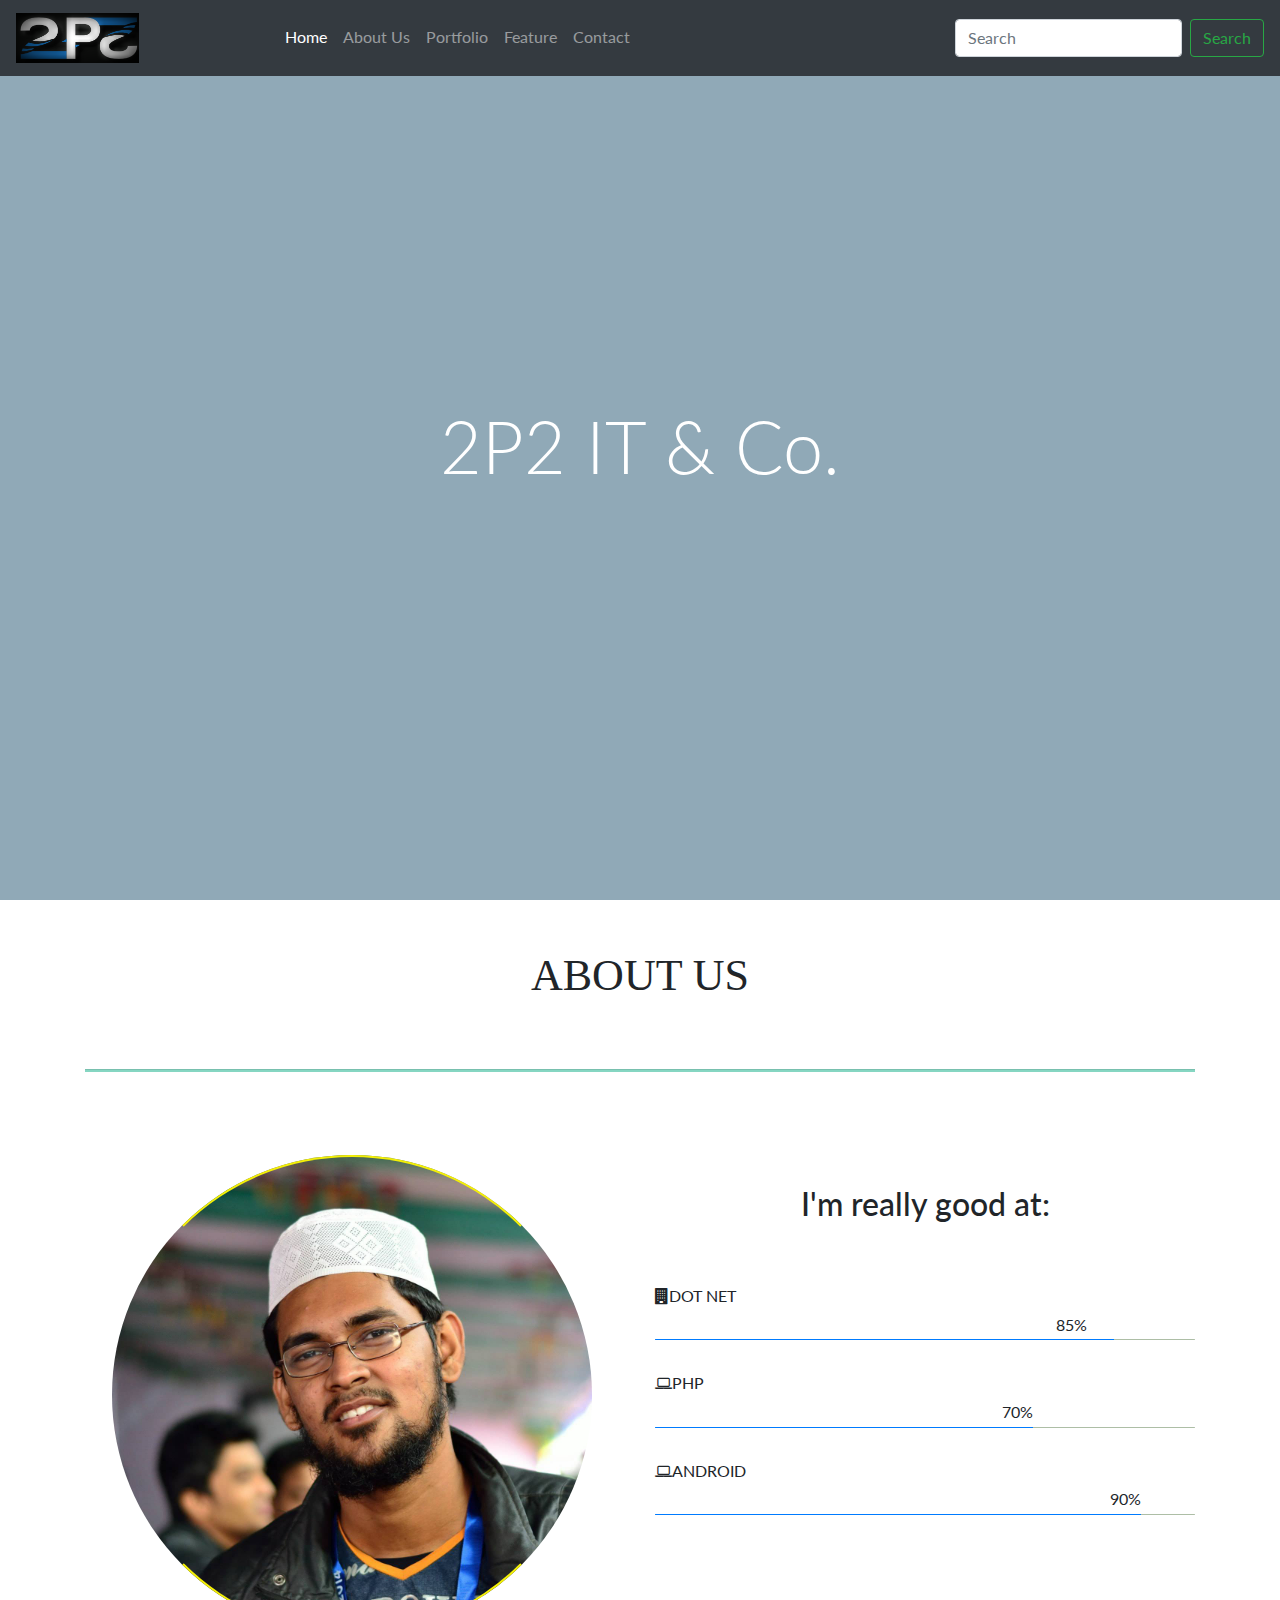
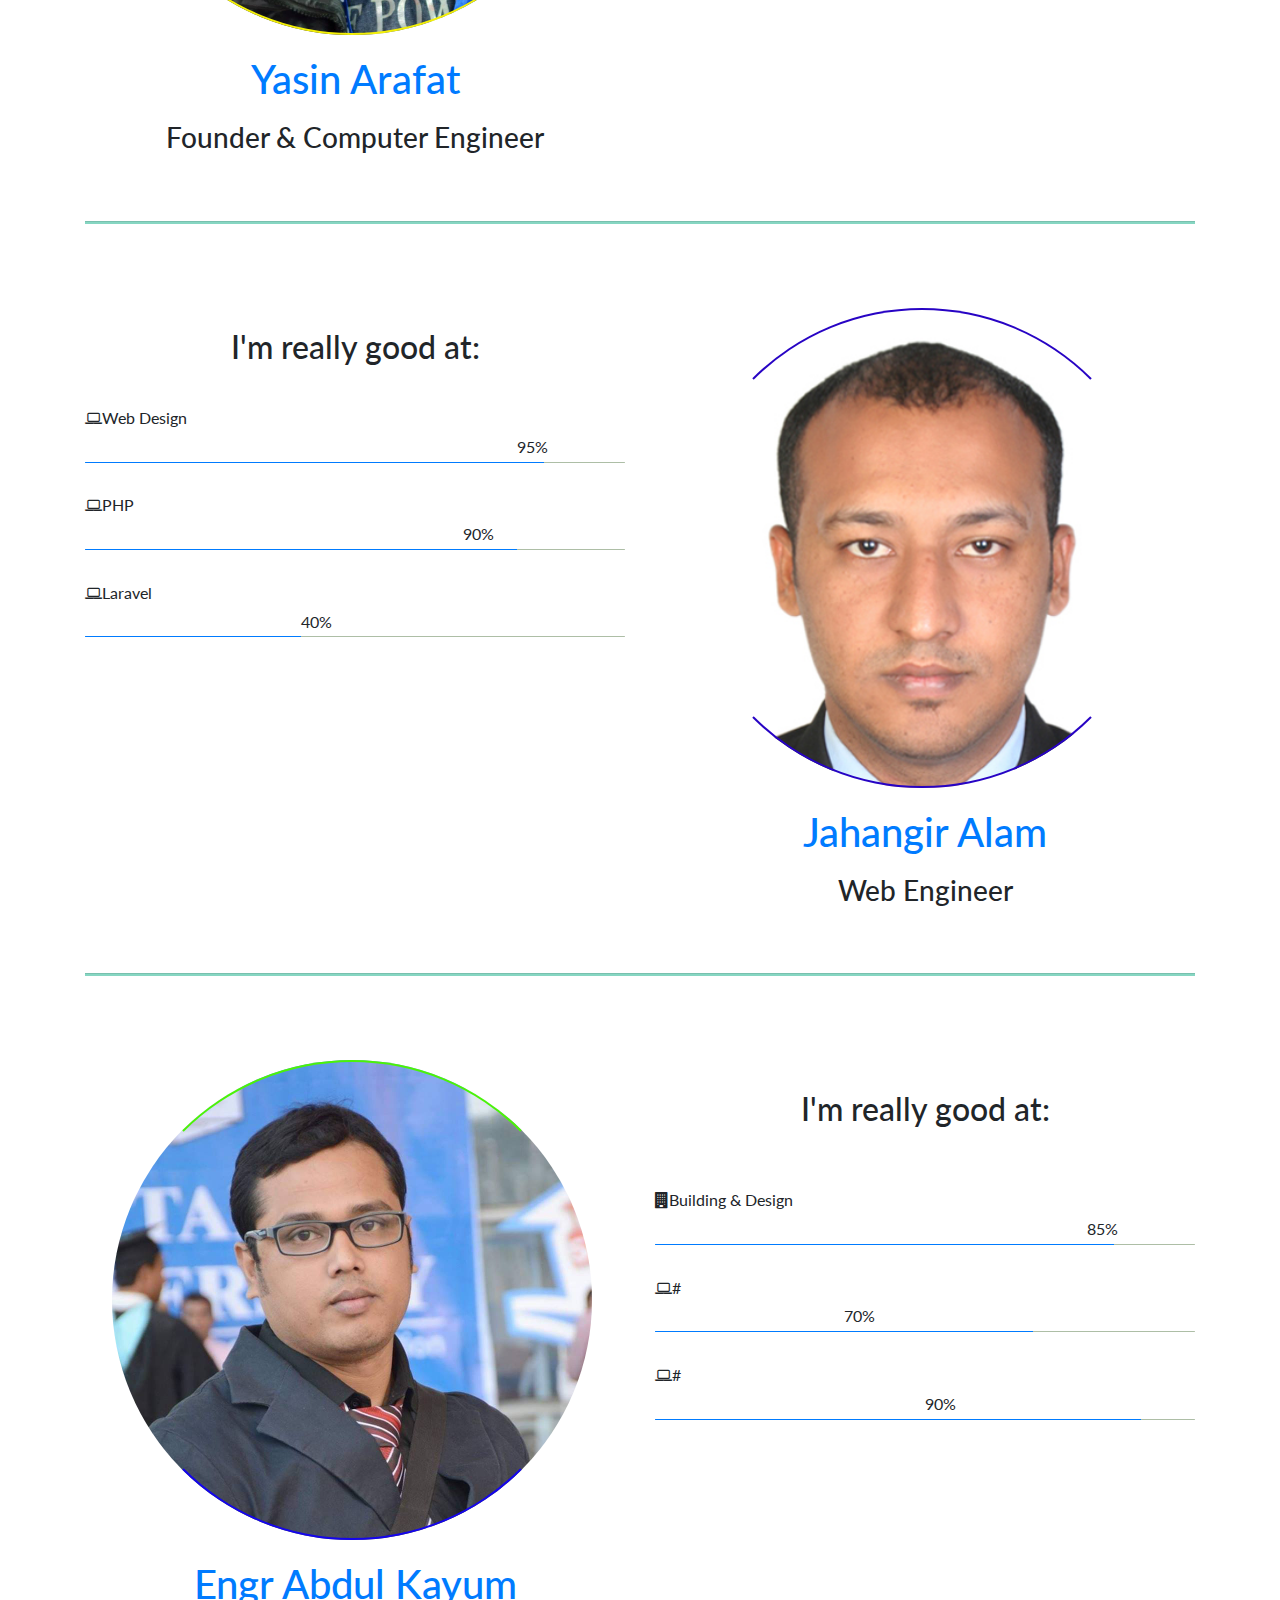
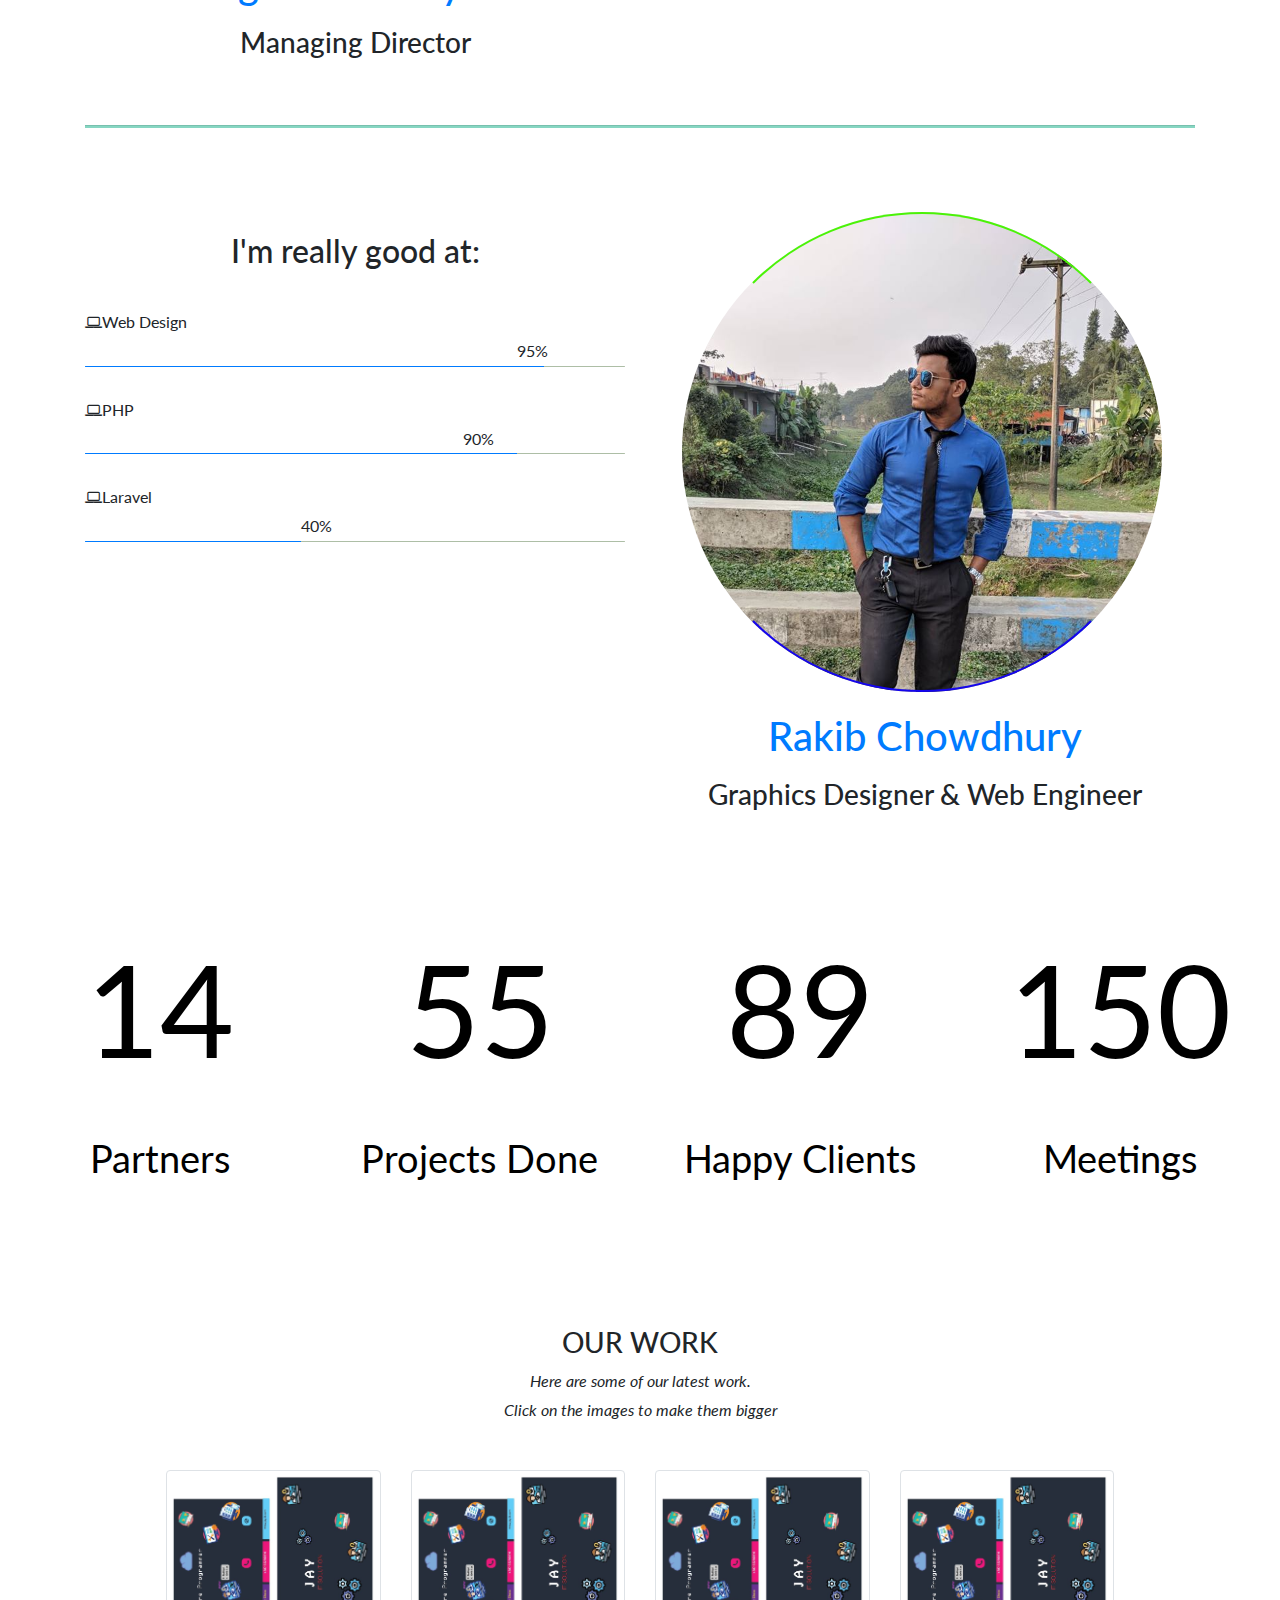
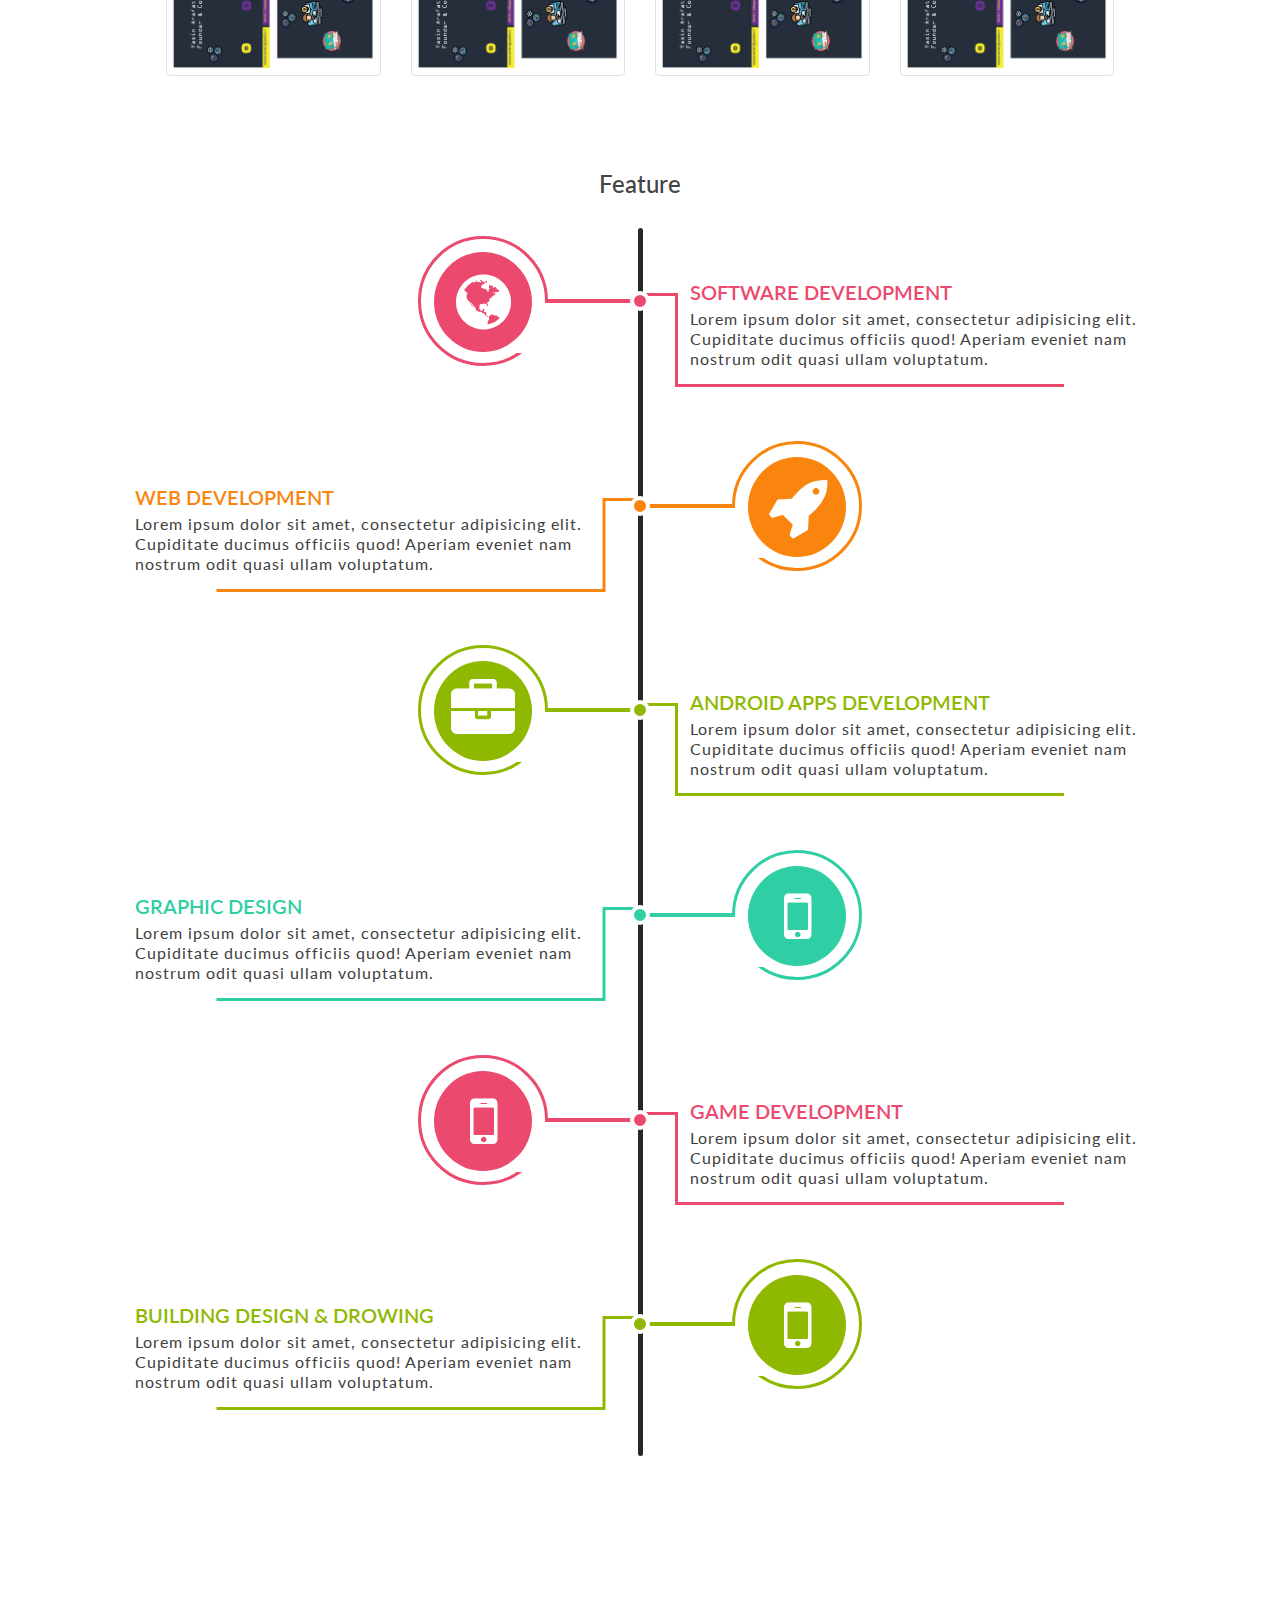
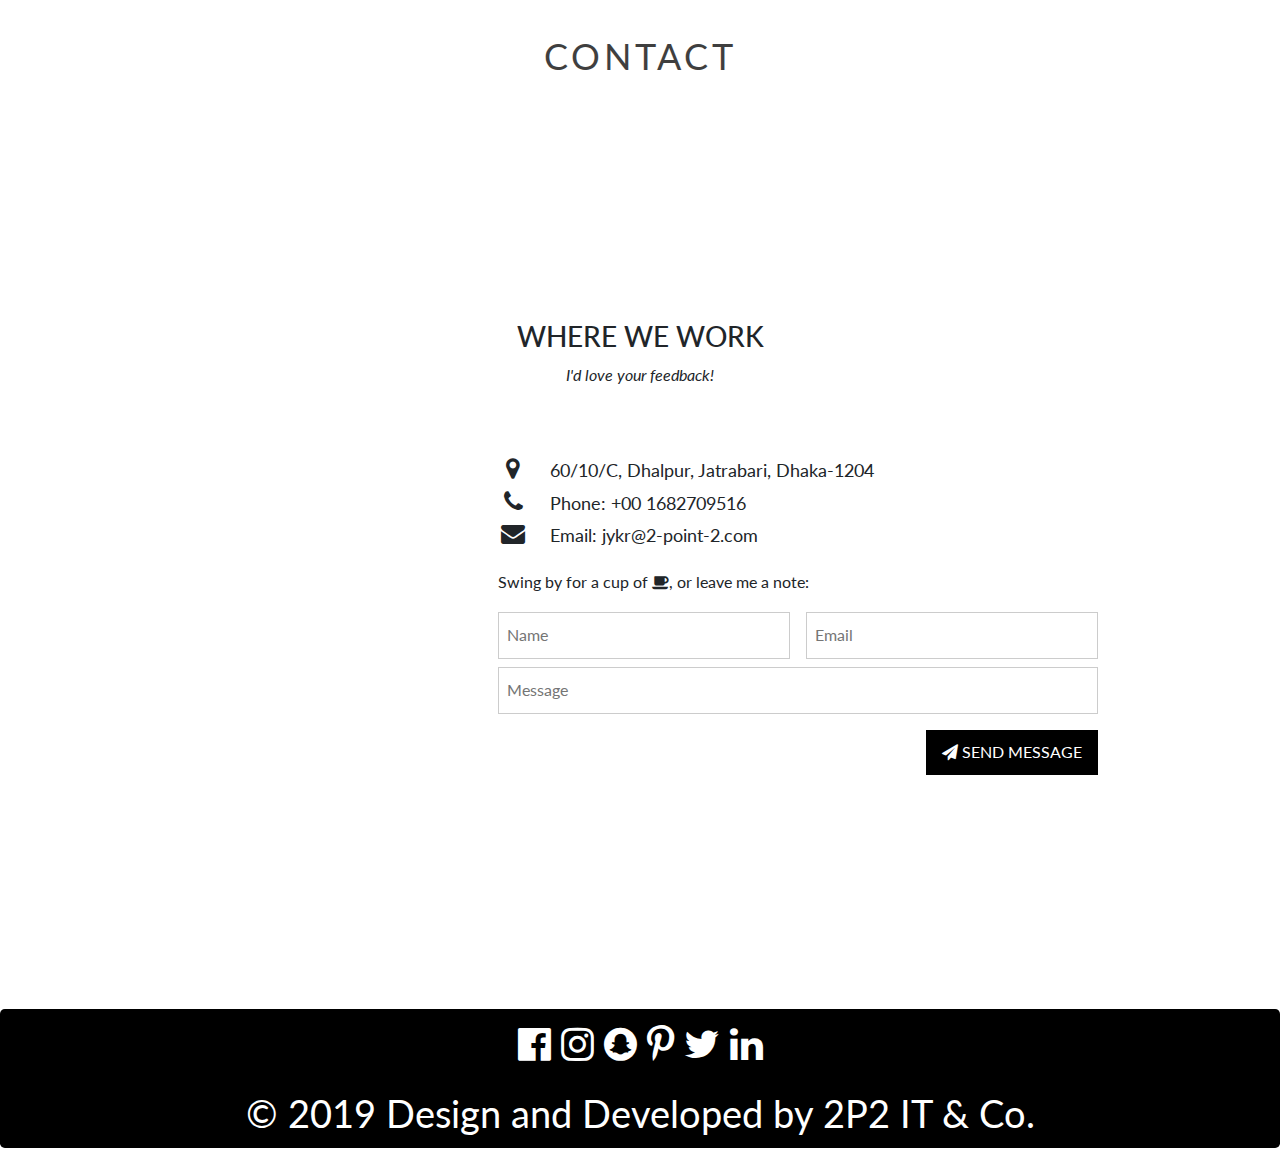
==== 2p2website/p2p.html @ 97496a39 "fixed-counter" ====
<!DOCTYPE html>
<html>
<title>2P2 IT & Co.</title>
<meta charset="UTF-8">
<meta name="viewport" content="width=device-width, initial-scale=1">
<link rel="stylesheet" href="https://www.w3schools.com/w3css/4/w3.css">
<link rel="stylesheet" href="https://fonts.googleapis.com/css?family=Lato">
<link rel="stylesheet" href="https://cdnjs.cloudflare.com/ajax/libs/font-awesome/4.7.0/css/font-awesome.min.css">
<link rel="stylesheet" href="https://maxcdn.bootstrapcdn.com/bootstrap/4.1.3/css/bootstrap.min.css">
<link rel="stylesheet" href="css/custom.css">
<script src="https://ajax.googleapis.com/ajax/libs/jquery/3.3.1/jquery.min.js"></script>
<script src="https://cdnjs.cloudflare.com/ajax/libs/popper.js/1.14.3/umd/popper.min.js"></script>
<script src="https://maxcdn.bootstrapcdn.com/bootstrap/4.1.3/js/bootstrap.min.js"></script>
<script rel="javascript" src="js/jquery.waypoints.min.js"></script>
<script rel="javascript" src="js/counterup.js"></script>
<script rel="javascript" src="js/custom.js"></script>
<style>
  /* Create a Parallax Effect */
 .bgimg-1, .bgimg-2, .bgimg-3 {
    background-attachment: fixed;
    background-position: center;
    background-repeat: no-repeat;
    background-size: cover;
  }
 /* First image (Logo. Full height) */
 .bgimg-1 {
    background-image: url('images/Open-Data_1366.jpg');
    min-height: 100%;
  }
  
  /* Second image (Portfolio) */
  .bgimg-2 {
    background-image: url("images/Open2.jpg");
    min-height: 400px;
  }
  
  /* Third image (Contact) */
  .bgimg-3 {
    background-image: url("images/Open2.jpg");
    min-height: 400px;
  }
</style>
<body data-spy="scroll" data-target=".navbar" data-offset="50">
<!-- Navbar (sit on top) -->
  <header class="v-header">
    <div class="fullscreen-video-wrap"> 
    <video playsinline="playsinline" autoplay="autoplay" muted="muted" loop="true"> 
        <source src="http://clips.vorwaerts-gmbh.de/big_buck_bunny.mp4" type="video/mp4">
    </video>
    video not supported
    </div>
    <div class="overlay"></div>
    <div class="container h-100">
        <div class="d-flex text-center h-100">
          <div class="my-auto w-100 text-white">
            <h1 class="display-3">2P2 IT & Co.</h1>
            <h2></h2>
          </div>
        </div>
      </div>
  </header>
  <div>
    <nav class="navbar navbar-expand-sm navbar-dark bg-dark fixed-top">
        <a class="navbar-brand" href="#"><img src="images/p2plogo.png" alt="p2plogo" width="50%" height="30%"></a>
          <ul class="navbar-nav mr-auto">
            <li class="nav-item">
              <a class="nav-link active" href="#">Home</a>
            </li>
            <li class="nav-item">
              <a class="nav-link" href="#about">About Us</a>
            </li>
            <li class="nav-item">
              <a class="nav-link" href="#portfolio">Portfolio</a>
            </li>
            <li class="nav-item">
              <a class="nav-link" href="#feature">Feature</a>
            </li>
            <li class="nav-item">
                <a class="nav-link" href="#contact">Contact</a>
            </li>
              
          </ul>
          <form class="form-inline my-2 my-lg-0" action="p2p.html">
            <input class="form-control mr-sm-2" name="search" type="search" placeholder="Search" aria-label="Search">
            <button class="btn btn-outline-success my-2 my-sm-0" type="submit">Search</button>
          </form>
        </div>
      </nav>
      
</div>



<!-- Container (About Section) -->

<div class="container" id="about">

  <h1 class="text-center about">ABOUT US</h1>

  <hr>


  <br>

  <br>

 
    <div class="row" style="padding:10px 0px;">
        <!--Yasin's content start-->
        
            <div class="col-md-6">
                <div class="container__item landing-page-container">
                    <div class="content__wrapper">
                        <div class="ellipses-containeryasin">
                            <div class=" ellipses__outer--thin"> </div>
        
                            <div class="ellipses ellipses__outer--thickyasin"></div>
                        </div>
                        <div class="text-center">
                          <h1 class="title" style="padding:20px 0px 10px 0px;"><a class="Profile" href="https://www.facebook.com/md.arafat.33">Yasin Arafat</a></h1>
                          <h3>Founder & Computer Engineer</h3>
                        </div> 
                    </div>
                </div>
              </div>
        
              
        
        
            <div class="col-md-6">
        
                <h2 class="text-center" style="padding-top:30px;">I'm really good at:</h2>
               <!-- progressbar1-->
               <div style="padding-top: 50px;">
                  <div class=""><i class="fa fa-building"></i>DOT NET</div>
                  <div style="width:80%; text-align: right">85%</div>
                  <div class="progress clr" style="height:1px">
                    <div class="progress-bar" style="width:85%;height:1px"></div>
                  </div>
                </div>
                <!--End progressbar1-->
                <br>
                  <!-- progressbar2-->
                  <div>
                    <div class=""><i class="fa fa-laptop"></i>PHP</div>
                    <div style="width:70%; text-align: right">70%</div>
                    <div class="progress clr" style="height:1px">
                      <div class="progress-bar" style="width:70%;height:1px"></div>
                    </div>
                  </div>
                  <!--End progressbar2-->
                  <br>
                    <!-- progressbar3-->
                <div>
                  <div class=""><i class="fa fa-laptop"></i>ANDROID</div>
                  <div  style="width:90%; text-align: right">90%</div>
                  <div class="progress clr" style="height:1px">
                    <div class="progress-bar" style="width:90%;height:1px"></div>
                  </div>
                </div>
                <!--End progressbar3-->
              </div>
            </div>
            <hr>
            <br>
            <br>
             <!--yasin's content end-->
            


    
    <!--jahangir's content start-->

  <div class="row" style="padding: 10px 0px;">
    <!-- Hide this text on small devices -->
    <div class="col-md-6">
      <h2 class="text-center" style="padding-top:20px;">I'm really good at:</h2>
  
      <!-- progressbar1-->
      <div style="padding-top: 30px;">
        <div class=""><i class="fa fa-laptop"></i>Web Design</div>
        <div style="padding-left:80%">95%</div>
        <div class="progress clr" style="height:1px">
          <div class="progress-bar" style="width:85%;height:1px"></div>
        </div>
      </div>
      <!--End progressbar1-->
      <br>
        <!-- progressbar2-->
        <div>
          <div class=""><i class="fa fa-laptop"></i>PHP</div>
          <div style="padding-left:70%">90%</div>
          <div class="progress clr" style="height:1px">
            <div class="progress-bar" style="width:80%;height:1px"></div>
          </div>
        </div>
        <!--End progressbar2-->
        <br>
          <!-- progressbar3-->
      <div>
        <div class=""><i class="fa fa-laptop"></i>Laravel</div>
        <div style="padding-left:40%">40%</div>
        <div class="progress clr" style="height:1px">
          <div class="progress-bar" style="width:40%;height:1px"></div>
        </div>
      </div>
      <!--End progressbar3-->
    </div>
<!--jahangir's content start-->

    <div class="col-md-6">
        <div class="container__item landing-page-container">
            <div class="content__wrapper">
            
                <div class="ellipses-containerjahan">
                    <div class=" ellipses__outer--thin"> </div>

                    <div class="ellipses ellipses__outer--thickjahan"></div>
                </div>
                <div class="text-center">
                  <h1 class="title" style="padding:20px 0px 10px 0px;"><a class="Profile" href="https://www.facebook.com/jahangir01677">Jahangir Alam</a></h1>
                  <h3>Web Engineer</h3>
                </div> 
            </div>

        </div>
      </div>
  
  </div>


  <hr>
  <!--jahangir's content End-->


  
  <br>
  <br>

<div class="row" style="padding:10px 0px;">
<!--kayum's content start-->

    <div class="col-md-6">
        <div class="container__item landing-page-container">
            <div class="content__wrapper">
                <div class="ellipses-containerkay">
                    <div class=" ellipses__outer--thin"> </div>

                    <div class="ellipses ellipses__outer--thick"></div>
                </div>
                <div class="text-center">
                  <h1 class="title" style="padding:20px 0px 10px 0px;"><a class="Profile" href="https://www.facebook.com/abdul.k.lita">Engr Abdul Kayum</a></h1>
                  <h3>Managing Director</h3>
                </div> 
            </div>
        </div>
      </div>

      


    <div class="col-md-6">

        <h2 class="text-center" style="padding-top:30px;">I'm really good at:</h2>
       <!-- progressbar1-->
       <div style="padding-top: 50px;">
          <div class=""><i class="fa fa-building"></i>Building & Design</div>
          <div style="padding-left:80%">85%</div>
          <div class="progress clr" style="height:1px">
            <div class="progress-bar" style="width:85%;height:1px"></div>
          </div>
        </div>
        <!--End progressbar1-->
        <br>
          <!-- progressbar2-->
          <div>
            <div class=""><i class="fa fa-laptop"></i>#</div>
            <div style="padding-left:35%">70%</div>
            <div class="progress clr" style="height:1px">
              <div class="progress-bar" style="width:70%;height:1px"></div>
            </div>
          </div>
          <!--End progressbar2-->
          <br>
            <!-- progressbar3-->
        <div>
          <div class=""><i class="fa fa-laptop"></i>#</div>
          <div style="padding-left:50%">90%</div>
          <div class="progress clr" style="height:1px">
            <div class="progress-bar" style="width:90%;height:1px"></div>
          </div>
        </div>
        <!--End progressbar3-->
      </div>
    </div>
    <hr>
<!--Kayum's cntent End-->
   

    <br>
    <br>
<!--rakib's content start-->

<div class="row" style="padding: 10px 0px;">
    <!-- Hide this text on small devices -->
    <div class="col-md-6">
      <h2 class="text-center" style="padding-top:20px;">I'm really good at:</h2>
  
      <!-- progressbar1-->
      <div style="padding-top: 30px;">
        <div class=""><i class="fa fa-laptop"></i>Web Design</div>
        <div style="padding-left:80%">95%</div>
        <div class="progress clr" style="height:1px">
          <div class="progress-bar" style="width:85%;height:1px"></div>
        </div>
      </div>
      <!--End progressbar1-->
      <br>
        <!-- progressbar2-->
        <div>
          <div class=""><i class="fa fa-laptop"></i>PHP</div>
          <div style="padding-left:70%">90%</div>
          <div class="progress clr" style="height:1px">
            <div class="progress-bar" style="width:80%;height:1px"></div>
          </div>
        </div>
        <!--End progressbar2-->
        <br>
          <!-- progressbar3-->
      <div>
        <div class=""><i class="fa fa-laptop"></i>Laravel</div>
        <div style="padding-left:40%">40%</div>
        <div class="progress clr" style="height:1px">
          <div class="progress-bar" style="width:40%;height:1px"></div>
        </div>
      </div>
      <!--End progressbar3-->
    </div>
<!--jahangir's content start-->

    <div class="col-md-6">
        <div class="container__item landing-page-container">
            <div class="content__wrapper">
            
                <div class="ellipses-containerrakib">
                    <div class=" ellipses__outer--thin"> </div>

                    <div class="ellipses ellipses__outer--thick"></div>
                </div>
                <div class="text-center">
                  <h1 class="title" style="padding:20px 0px 10px 0px;"><a class="Profile" href="https://www.facebook.com/jahangir01677">Rakib Chowdhury</a></h1>
                  <h3> Graphics Designer & Web Engineer</h3>
                </div> 
            </div>

        </div>
      </div>
  
  </div>
<!--rakib content End-->
<!--End Container (About Section) -->
</div>

<!-- Second Parallax Image with Portfolio Text -->
<div class="bgimg-2 w3-text-black">
  <div class="w3-row w3-center w3-padding-16"  >
    <div class="w3-quarter w3-section">
      <span class="counter" id = "cus-fonts1">14</span><br>
      <p id = "cus-fonts2">Partners</p>
    </div>
    <div class="w3-quarter w3-section">
      <span class="counter"id = "cus-fonts1">55</span><br>
      <p id = "cus-fonts2">Projects Done</p>
    </div>
    <div class="w3-quarter w3-section">
      <span class="counter"id = "cus-fonts1">89</span><br>
      <p id = "cus-fonts2">Happy Clients</p>
    </div>
    <div class="w3-quarter w3-section">
      <span class="counter"id = "cus-fonts1">150</span><br>
      <p id = "cus-fonts2">Meetings</p>
    </div>
  </div>
</div>

<!-- Container (Portfolio Section) -->
<div class="w3-content w3-container w3-padding-64" id="portfolio">
  <h3 class="w3-center">OUR WORK</h3>
  <p class="w3-center"><em>Here are some of our latest work.<br> Click on the images to make them bigger</em></p><br>
  <div class="row">

    <div class="col">
      <img src="images/123.JPG" class="img-thumbnail" alt="Cinque Terre" width="304" height="236"> 
    </div>
    <div class="col">
      <img src="images/123.JPG" class="img-thumbnail" alt="Cinque Terre" width="304" height="236"> 
    </div>
    <div class="col">
      <img src="images/123.JPG" class="img-thumbnail" alt="Cinque Terre" width="304" height="236"> 
    </div>

    <div class="col">
      <img src="images/123.JPG" class="img-thumbnail" alt="Cinque Terre" width="304" height="236"> 
    </div>

  </div>
</div>
<!--Feature start-->
<div class="container" id="feature">
  <h4> Feature </h4>
  <div class="row">
      <div class="col-md-12">
          <div class="main-timeline">
              <a href="#" class="timeline">
                  <div class="timeline-icon"><i class="fa fa-globe"></i></div>
                  <div class="timeline-content">
                      <h3 class="title">Software Development</h3>
                      <p class="description">
                          Lorem ipsum dolor sit amet, consectetur adipisicing elit. Cupiditate ducimus officiis quod! Aperiam eveniet nam nostrum odit quasi ullam voluptatum.
                      </p>
                  </div>
              </a>
              <a href="#" class="timeline">
                  <div class="timeline-icon"><i class="fa fa-rocket"></i></div>
                  <div class="timeline-content">
                      <h3 class="title">Web Development</h3>
                      <p class="description">
                          Lorem ipsum dolor sit amet, consectetur adipisicing elit. Cupiditate ducimus officiis quod! Aperiam eveniet nam nostrum odit quasi ullam voluptatum.
                      </p>
                  </div>
              </a>
              <a href="#" class="timeline">
                  <div class="timeline-icon"><i class="fa fa-briefcase"></i></div>
                  <div class="timeline-content">
                      <h3 class="title">Android Apps Development</h3>
                      <p class="description">
                          Lorem ipsum dolor sit amet, consectetur adipisicing elit. Cupiditate ducimus officiis quod! Aperiam eveniet nam nostrum odit quasi ullam voluptatum.
                          </p>
                  </div>
              </a>
              <a href="#" class="timeline">
                  <div class="timeline-icon"><i class="fa fa-mobile"></i></div>
                  <div class="timeline-content">
                      <h3 class="title">Graphic Design</h3>
                      <p class="description">
                          Lorem ipsum dolor sit amet, consectetur adipisicing elit. Cupiditate ducimus officiis quod! Aperiam eveniet nam nostrum odit quasi ullam voluptatum.
                      </p>
                  </div>
              </a>
              <a href="#" class="timeline">
                  <div class="timeline-icon"><i class="fa fa-mobile"></i></div>
                  <div class="timeline-content">
                      <h3 class="title">Game Development</h3>
                      <p class="description">
                          Lorem ipsum dolor sit amet, consectetur adipisicing elit. Cupiditate ducimus officiis quod! Aperiam eveniet nam nostrum odit quasi ullam voluptatum.
                      </p>
                  </div>
              </a>
              <a href="#" class="timeline">
                  <div class="timeline-icon"><i class="fa fa-mobile"></i></div>
                  <div class="timeline-content">
                      <h3 class="title">Building Design & Drowing</h3>
                      <p class="description">
                          Lorem ipsum dolor sit amet, consectetur adipisicing elit. Cupiditate ducimus officiis quod! Aperiam eveniet nam nostrum odit quasi ullam voluptatum.
                      </p>
                  </div>
              </a>
              
          </div>
      </div>
  </div>
</div>
<!-- feature -->

<!-- Third Parallax Image with Portfolio Text -->
<div class="bgimg-3 w3-display-container w3-opacity-min">
  <div class="w3-display-middle">
     <span class="w3-xxlarge w3-text-black w3-wide">CONTACT</span>
  </div>
</div>

<!-- Container (Contact Section) -->
<div class="w3-content w3-container w3-padding-64" id="contact">
  <h3 class="w3-center">WHERE WE WORK</h3>
  <p class="w3-center"><em>I'd love your feedback!</em></p>

  <div class="w3-row w3-padding-32 w3-section">
    <!--Location-->
    <div class="w3-col m4 w3-container">
        <iframe src="https://www.google.com/maps/embed?pb=!1m18!1m12!1m3!1d913.2159672521893!2d90.43404062923618!3d23.716554899037888!2m3!1f0!2f0!3f0!3m2!1i1024!2i768!4f13.1!3m3!1m2!1s0x3755b99dee8fc6ab%3A0x754daa507e0f262f!2srocket-eshop!5e0!3m2!1sen!2sbd!4v1548003811955" width="100%" height="450" frameborder="0" style="border:0" allowfullscreen></iframe>
    </div>
    <div class="w3-col m8 w3-panel">
      <div class="w3-large w3-margin-bottom">
        <i class="fa fa-map-marker fa-fw w3-hover-text-black w3-xlarge w3-margin-right"></i> 60/10/C, Dhalpur, Jatrabari, Dhaka-1204<br>
        <i class="fa fa-phone fa-fw w3-hover-text-black w3-xlarge w3-margin-right"></i> Phone: +00 1682709516<br>
        <i class="fa fa-envelope fa-fw w3-hover-text-black w3-xlarge w3-margin-right"></i> Email: jykr@2-point-2.com <br>
      </div>
      <p>Swing by for a cup of <i class="fa fa-coffee"></i>, or leave me a note:</p>
      <form action="mailto:jykr@2-point-2.com" method="post" enctype="text/plain">
        <div class="w3-row-padding" style="margin:0 -16px 8px -16px">
          <div class="w3-half">
            <input class="w3-input w3-border" type="text" placeholder="Name" required name="Name">
          </div>
          <div class="w3-half">
            <input class="w3-input w3-border" type="text" placeholder="Email" required name="Email">
          </div>
        </div>
        <input class="w3-input w3-border" type="text" placeholder="Message" required name="Message">
        <button class="w3-button w3-black w3-right w3-section" type="submit">
          <i class="fa fa-paper-plane"></i> SEND MESSAGE
        </button>
      </form>
    </div>
  </div>
</div>
<div>
</div>
<!-- Footer -->
<footer class="jumbotron mt-3 pt-3" style="background-color:black">
  
  
  <div class="glow">
    <i class="fa fa-facebook-official"></i>
    <i class="fa fa-instagram"></i>
    <i class="fa fa-snapchat"></i>
    <i class="fa fa-pinterest-p"></i>
    <i class="fa fa-twitter"></i>
    <i class="fa fa-linkedin"></i>
  </div>
  
  <p class="glow"> &copy; 2019 Design and Developed by 2P2 IT & Co.</p>
</footer>
</body>
</html>
---- 2p2website/css/custom.css ----
a{text-decoration:none}
h4{text-align:center;margin:30px 0;color:#444}
.main-timeline{position:relative}
.main-timeline:before{content:"";width:5px;height:100%;border-radius:20px;margin:0 auto;background:#242922;position:absolute;top:0;left:0;right:0}
.main-timeline .timeline{display:inline-block;margin-bottom:50px;position:relative}
.main-timeline .timeline:before{content:"";width:20px;height:20px;border-radius:50%;border:4px solid #fff;background:#ec496e;position:absolute;top:50%;left:50%;z-index:1;transform:translate(-50%,-50%)}
.main-timeline .timeline-icon{display:inline-block;width:130px;height:130px;border-radius:50%;border:3px solid #ec496e;padding:13px;text-align:center;position:absolute;top:50%;left:30%;transform:translateY(-50%)}
.main-timeline .timeline-icon i{display:block;border-radius:50%;background:#ec496e;font-size:64px;color:#fff;line-height:100px;z-index:1;position:relative}
.main-timeline .timeline-icon:after,.main-timeline .timeline-icon:before{content:"";width:100px;height:4px;background:#ec496e;position:absolute;top:50%;right:-100px;transform:translateY(-50%)}
.main-timeline .timeline-icon:after{width:70px;height:50px;background:#fff;top:89px;right:-30px}
.main-timeline .timeline-content{width:50%;padding:0 50px;margin:52px 0 0;float:right;position:relative}
.main-timeline .timeline-content:before{content:"";width:70%;height:100%;border:3px solid #ec496e;border-top:none;border-right:none;position:absolute;bottom:-13px;left:35px}
.main-timeline .timeline-content:after{content:"";width:37px;height:3px;background:#ec496e;position:absolute;top:13px;left:0}
.main-timeline .title{font-size:20px;font-weight:600;color:#ec496e;text-transform:uppercase;margin:0 0 5px}
.main-timeline .description{display:inline-block;font-size:16px;color:#404040;line-height:20px;letter-spacing:1px;margin:0}
.main-timeline .timeline:nth-child(even) .timeline-icon{left:auto;right:30%}
.main-timeline .timeline:nth-child(even) .timeline-icon:before{right:auto;left:-100px}
.main-timeline .timeline:nth-child(even) .timeline-icon:after{right:auto;left:-30px}
.main-timeline .timeline:nth-child(even) .timeline-content{float:left}
.main-timeline .timeline:nth-child(even) .timeline-content:before{left:auto;right:35px;transform:rotateY(180deg)}
.main-timeline .timeline:nth-child(even) .timeline-content:after{left:auto;right:0}
.main-timeline .timeline:nth-child(2n) .timeline-content:after,.main-timeline .timeline:nth-child(2n) .timeline-icon i,.main-timeline .timeline:nth-child(2n) .timeline-icon:before,.main-timeline .timeline:nth-child(2n):before{background:#f9850f}
.main-timeline .timeline:nth-child(2n) .timeline-icon{border-color:#f9850f}
.main-timeline .timeline:nth-child(2n) .title{color:#f9850f}
.main-timeline .timeline:nth-child(2n) .timeline-content:before{border-left-color:#f9850f;border-bottom-color:#f9850f}
.main-timeline .timeline:nth-child(3n) .timeline-content:after,.main-timeline .timeline:nth-child(3n) .timeline-icon i,.main-timeline .timeline:nth-child(3n) .timeline-icon:before,.main-timeline .timeline:nth-child(3n):before{background:#8fb800}
.main-timeline .timeline:nth-child(3n) .timeline-icon{border-color:#8fb800}
.main-timeline .timeline:nth-child(3n) .title{color:#8fb800}
.main-timeline .timeline:nth-child(3n) .timeline-content:before{border-left-color:#8fb800;border-bottom-color:#8fb800}
.main-timeline .timeline:nth-child(4n) .timeline-content:after,.main-timeline .timeline:nth-child(4n) .timeline-icon i,.main-timeline .timeline:nth-child(4n) .timeline-icon:before,.main-timeline .timeline:nth-child(4n):before{background:#2fcea5}
.main-timeline .timeline:nth-child(4n) .timeline-icon{border-color:#2fcea5}
.main-timeline .timeline:nth-child(4n) .title{color:#2fcea5}
.main-timeline .timeline:nth-child(4n) .timeline-content:before{border-left-color:#2fcea5;border-bottom-color:#2fcea5}
@media only screen and (max-width:1200px){.main-timeline .timeline-icon:before{width:50px;right:-50px}
.main-timeline .timeline:nth-child(even) .timeline-icon:before{right:auto;left:-50px}
.main-timeline .timeline-content{margin-top:75px}
}
@media only screen and (max-width:990px){.main-timeline .timeline{margin:0 0 10px}
.main-timeline .timeline-icon{left:25%}
.main-timeline .timeline:nth-child(even) .timeline-icon{right:25%}
.main-timeline .timeline-content{margin-top:115px}
}
@media only screen and (max-width:767px){.main-timeline{padding-top:50px}
.main-timeline:before{left:80px;right:0;margin:0}
.main-timeline .timeline{margin-bottom:70px}
.main-timeline .timeline:before{top:0;left:83px;right:0;margin:0}
.main-timeline .timeline-icon{width:60px;height:60px;line-height:40px;padding:5px;top:0;left:0}
.main-timeline .timeline:nth-child(even) .timeline-icon{left:0;right:auto}
.main-timeline .timeline-icon:before,.main-timeline .timeline:nth-child(even) .timeline-icon:before{width:25px;left:auto;right:-25px}
.main-timeline .timeline-icon:after,.main-timeline .timeline:nth-child(even) .timeline-icon:after{width:25px;height:30px;top:44px;left:auto;right:-5px}
.main-timeline .timeline-icon i{font-size:30px;line-height:45px}
.main-timeline .timeline-content,.main-timeline .timeline:nth-child(even) .timeline-content{width:100%;margin-top:-15px;padding-left:130px;padding-right:5px}
.main-timeline .timeline:nth-child(even) .timeline-content{float:right}
.main-timeline .timeline-content:before,.main-timeline .timeline:nth-child(even) .timeline-content:before{width:50%;left:120px}
.main-timeline .timeline:nth-child(even) .timeline-content:before{right:auto;transform:rotateY(0)}
.main-timeline .timeline-content:after,.main-timeline .timeline:nth-child(even) .timeline-content:after{left:85px}
}
@media only screen and (max-width:479px){.main-timeline .timeline-content,.main-timeline .timeline:nth-child(2n) .timeline-content{padding-left:110px}
.main-timeline .timeline-content:before,.main-timeline .timeline:nth-child(2n) .timeline-content:before{left:99px}
.main-timeline .timeline-content:after,.main-timeline .timeline:nth-child(2n) .timeline-content:after{left:65px}
}










/* jahangir */


a {
  text-decoration: none !important;
}
body {
    margin: 0%;
    font-size: 1.4rem;
    overflow-x: hidden;
  }
  
  /* =14px */
  
  /* =24px */
  .container__item {
    margin: 0 auto 40px;
    
  }
  
  .content__wrapper {
    
    width: 90%;
    height: 100%;
    margin: 0 auto;
    position: relative;

  }
  
  .about{
    font-size: 44px;
    font-family:fantasy;
    padding:50px 0px 50px 0px;
  }

  hr{
    
    background-color: #86d6c2;
    height: 2px;
  }

  /*progressbar color*/
  .clr{
    background-color:#adbea6;
  }
  /*progressbar color end*/

   /*Yasin's moving circle*/

   .ellipses-containeryasin{
    width: 30rem;
    height: 30rem;
    border-radius: 50%;
    position: relative;
    background-image: url('../images/yasin1.jpg');
    transform: rotateX(90);
    background-size: cover;
  }

  .ellipses__outer--thickyasin {
    width: 100%;
    height: 100%;
    border-color: rgb(243, 239, 7) transparent;
    border-width: 2px;
            animation: ellipsesRotate 25s ease-in-out infinite;
  }
@media screen and (max-width: 1205px){
  .ellipses-containeryasin{
    width: 20rem;
    height: 20rem;
    border-radius: 50%;
    position: relative;
    background-image: url('../images/yasin1.jpg');
    transform: rotateX(90);
    background-size: cover;
  }

  .ellipses__outer--thickyasin {
    width: 100%;
    height: 100%;
    border-color: rgb(243, 239, 7) transparent;
    border-width: 2px;
            animation: ellipsesRotate 25s ease-in-out infinite;
  }
}

  /*jahangir's moving circle*/
  .ellipses-containerjahan {
    width: 30rem;
    height: 30rem;
    border-radius: 50%;
    position: relative;
    background-image: url('../images/kam.jpg');
    transform: rotateX(90);
    background-size: cover;
  }

  .ellipses__outer--thickjahan {
    width: 100%;
    height: 100%;
    border-color: rgb(39, 3, 196) transparent;
    border-width: 2px;
            animation: ellipsesRotate 25s ease-in-out infinite;
  }


 
/* circle moving kayum*/
  .ellipses-containerkay {
    width: 30rem;
    height: 30rem;
    border-radius: 50%;
    position: relative;
    background-image: url('../images/kayum.jpg');
    transform: rotateX(90);
    background-size: cover;
  }

  /* circle moving Rakib*/
  .ellipses-containerrakib {
    width: 30rem;
    height: 30rem;
    border-radius: 50%;
    position: relative;
    background-image: url('../images/rakib.jpg');
    transform: rotateX(90);
    background-size: cover;
  }

  .ellipses {
    border-radius: 50%;
    position: absolute;
    top: 0;
    border-style:solid;
  }

  .ellipses__outer--thick {
    width: 100%;
    height: 100%;
    border-color: #4af307 transparent #1405ec transparent;
    border-width: 2px;
            animation: ellipsesRotate 25s ease-in-out infinite;
  }
  
  @keyframes ellipsesRotate {
    0% {
      -webkit-transform: rotate(-45deg);
              transform: rotate(-45deg);
    }
    100% {
      -webkit-transform: rotate(-405deg);
              transform: rotate(-405deg);
    }
    
  }

 




/* -- yasin -- */
.glow {
    font-size: 3vw;
    color: #fff;
    text-align: center;
    -webkit-animation: glow 1s ease-in-out infinite alternate;
    -moz-animation: glow 1s ease-in-out infinite alternate;
    animation: glow 1s ease-in-out infinite alternate;
  }
  
  @keyframes glow {
    from {
      text-shadow: 0 0 10px #fff, 0 0 20px #fff, 0 0 30px #e60073, 0 0 40px #e60073, 0 0 50px #e60073, 0 0 60px #e60073, 0 0 70px #e60073;
    }
    
    to {
      text-shadow: 0 0 20px #fff, 0 0 30px #ff4da6, 0 0 40px #ff4da6, 0 0 50px #ff4da6, 0 0 60px #ff4da6, 0 0 70px #ff4da6, 0 0 80px #ff4da6;
    }
  }

  #cus-fonts1{
    font-size: 10vw;
  }
  #cus-fonts2{
    font-size: 3vw;
  }

  body,h1,h2,h3,h4,h5,h6 {font-family: "Lato", sans-serif;}
body, html {
  margin: 0;
  font-size: 1rem;
  line-height: 1.8;
  overflow-x: hidden;
}
  .v-header {
    height: 100vh;
    display: flex;
    align-items: center;
    color: #fff;
  }
  
  .fullscreen-video-wrap {
    position: absolute;
    top: 0;
    left: 0;
    height: 100vh;
    width: 100%;
    overflow: hidden;
    
  }
  .fullscreen-video-wrap video{
    min-width: 100%;
    min-height: 100%;
  }
  
  header .overlay{
    position: absolute;
    bottom: 0;
    right: 0;
    height: 100%;
    width: 100%;
    background-color: #225470;
    
    opacity: 0.5;
    z-index: 1;
  }

  header .container {
    z-index: 2;
  }
  @media screen and (orientation: portrait) {
    header {
    background-attachment: fixed;
    background-position: center;
    background-repeat: no-repeat;
    background-size: cover;
    background-image: url('../images/Open-Data_1366.jpg');
    min-height: 100%;
    }
    video {
      display: none;
    }
  }
.jumbotron{
  margin: 0 !important;
  padding: 0 !important;
}
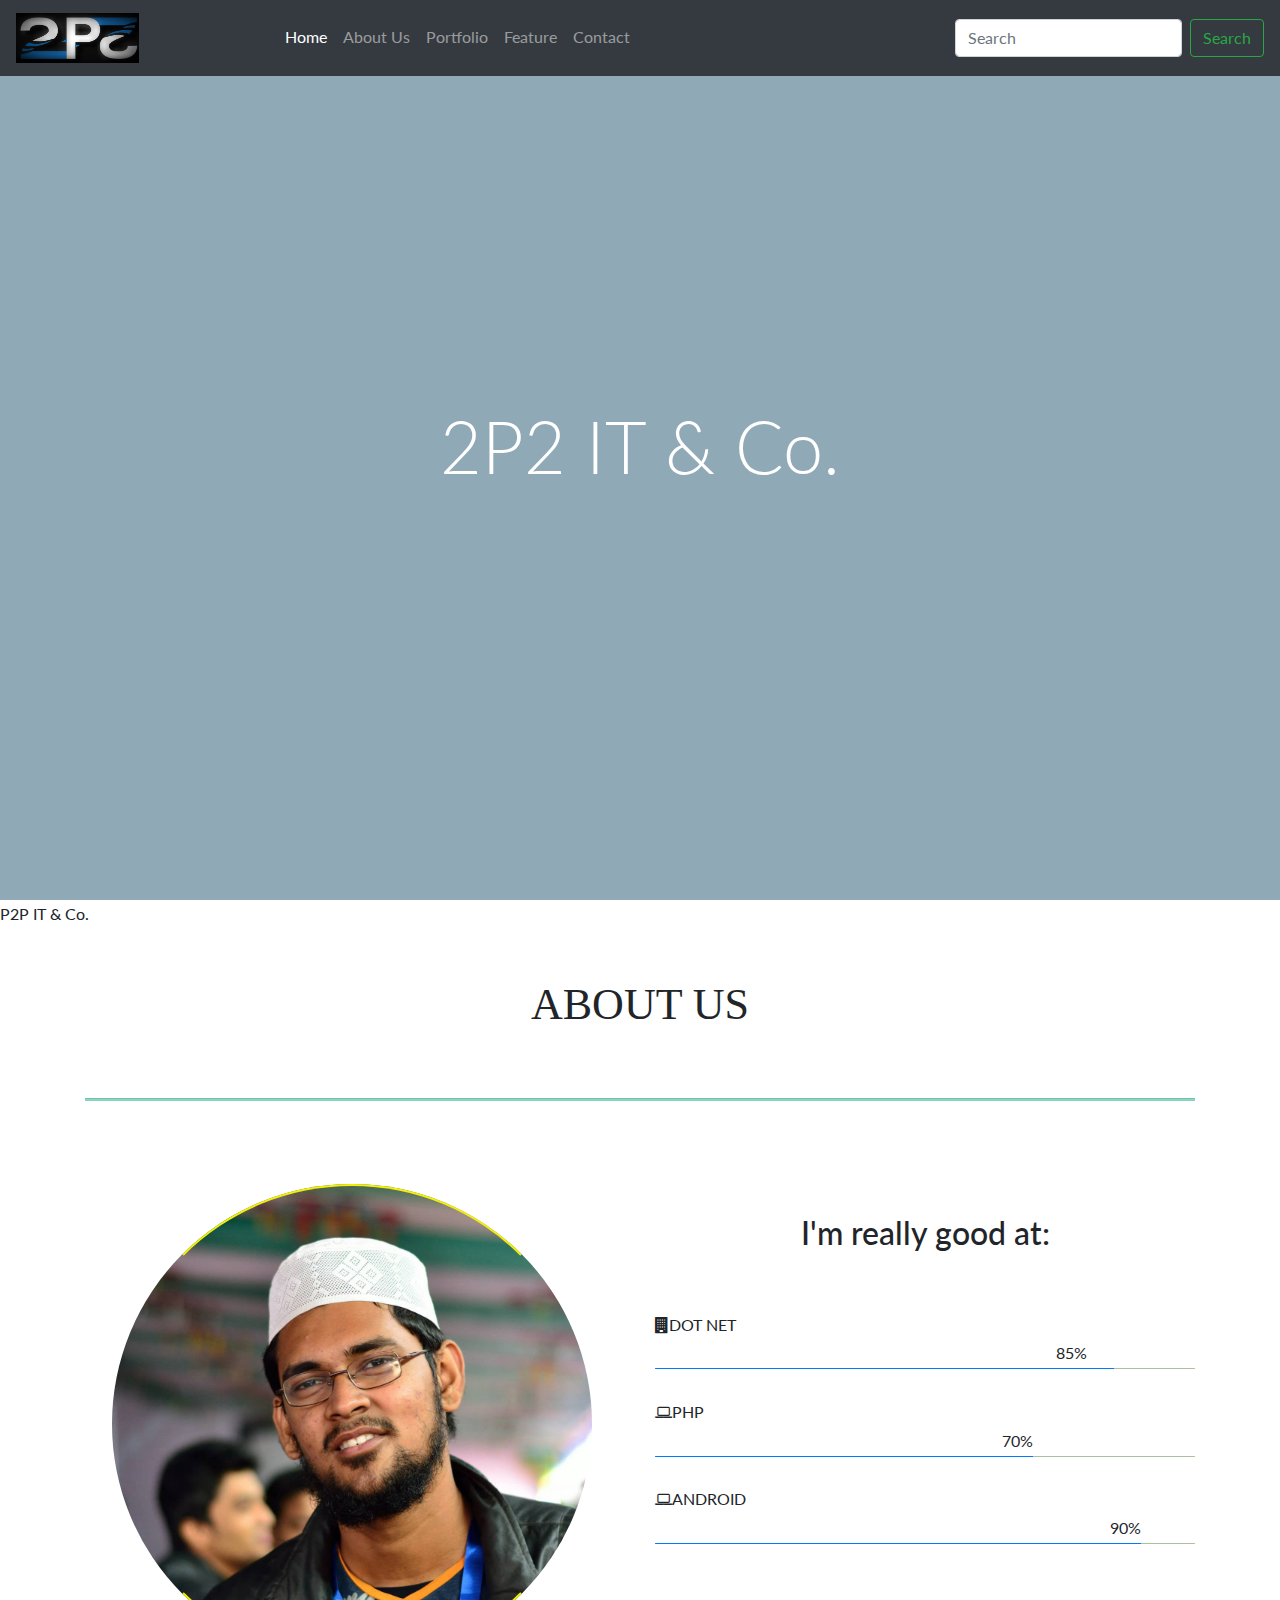
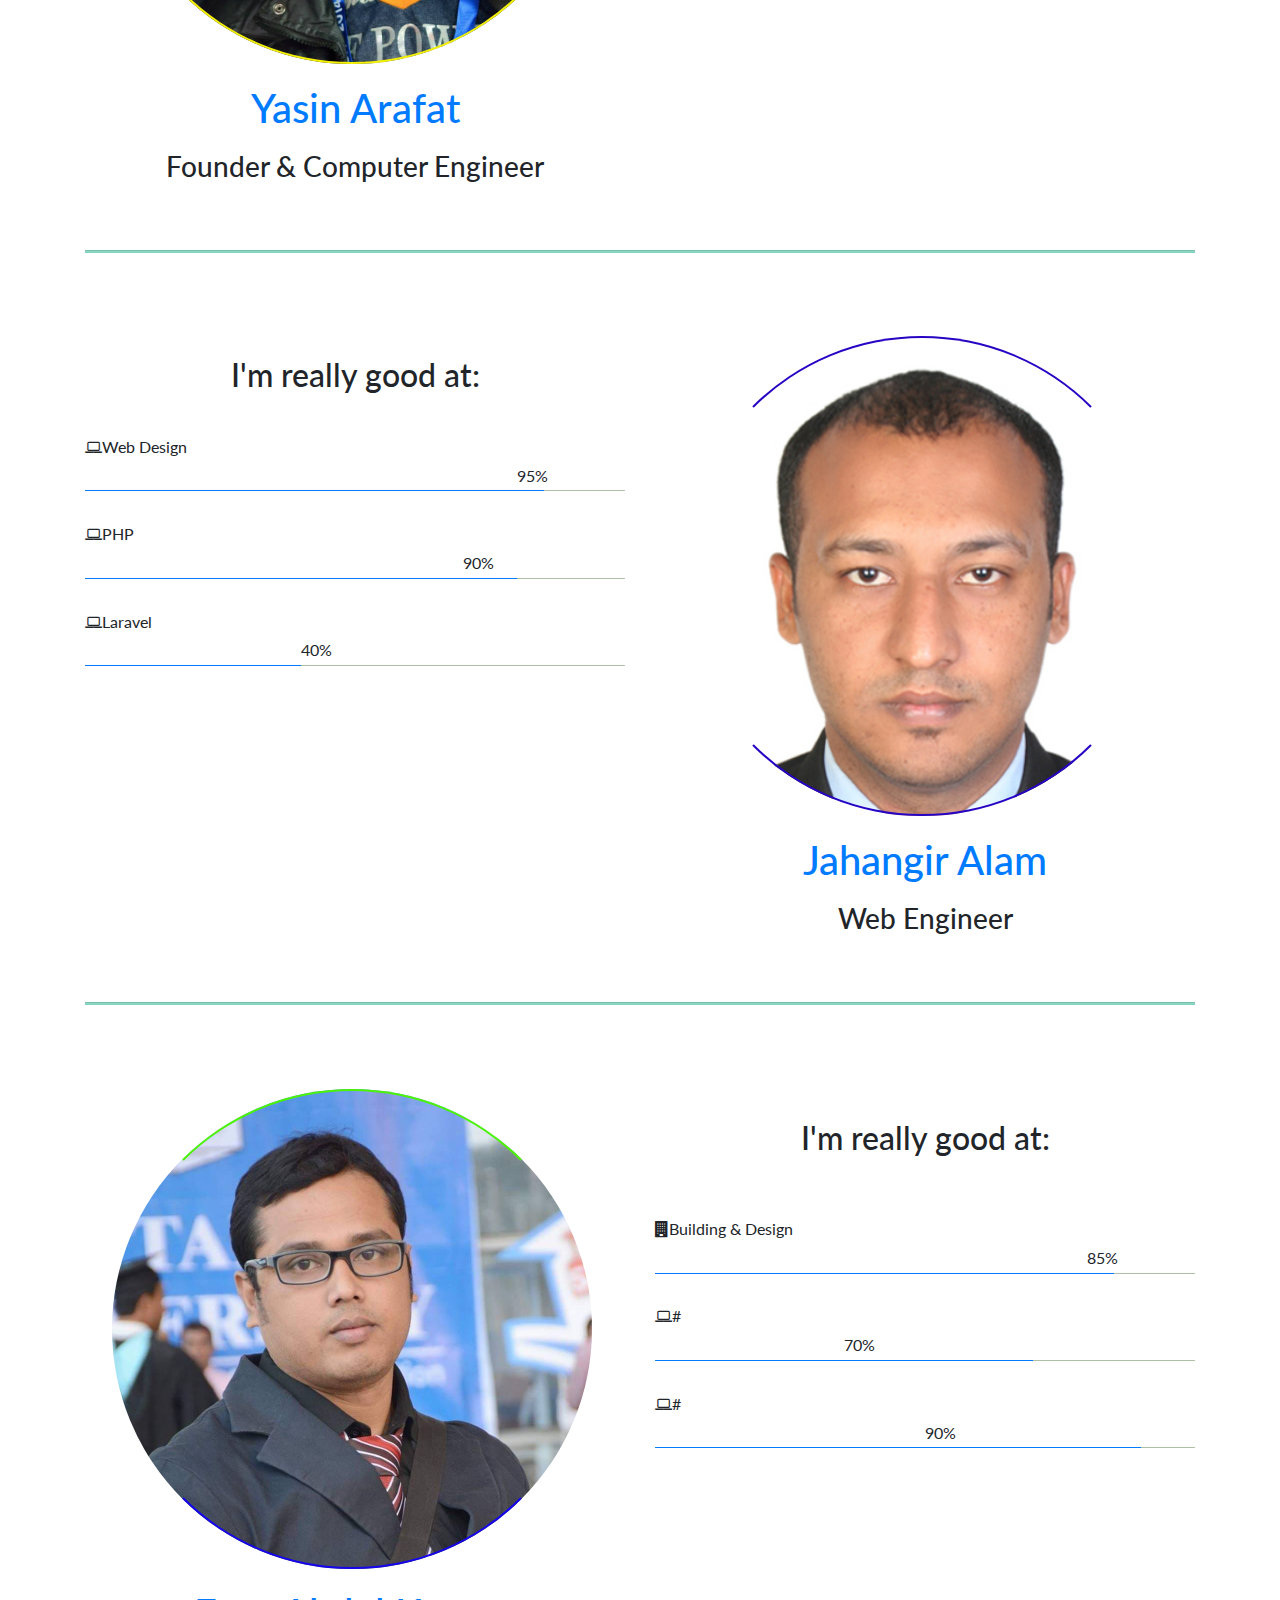
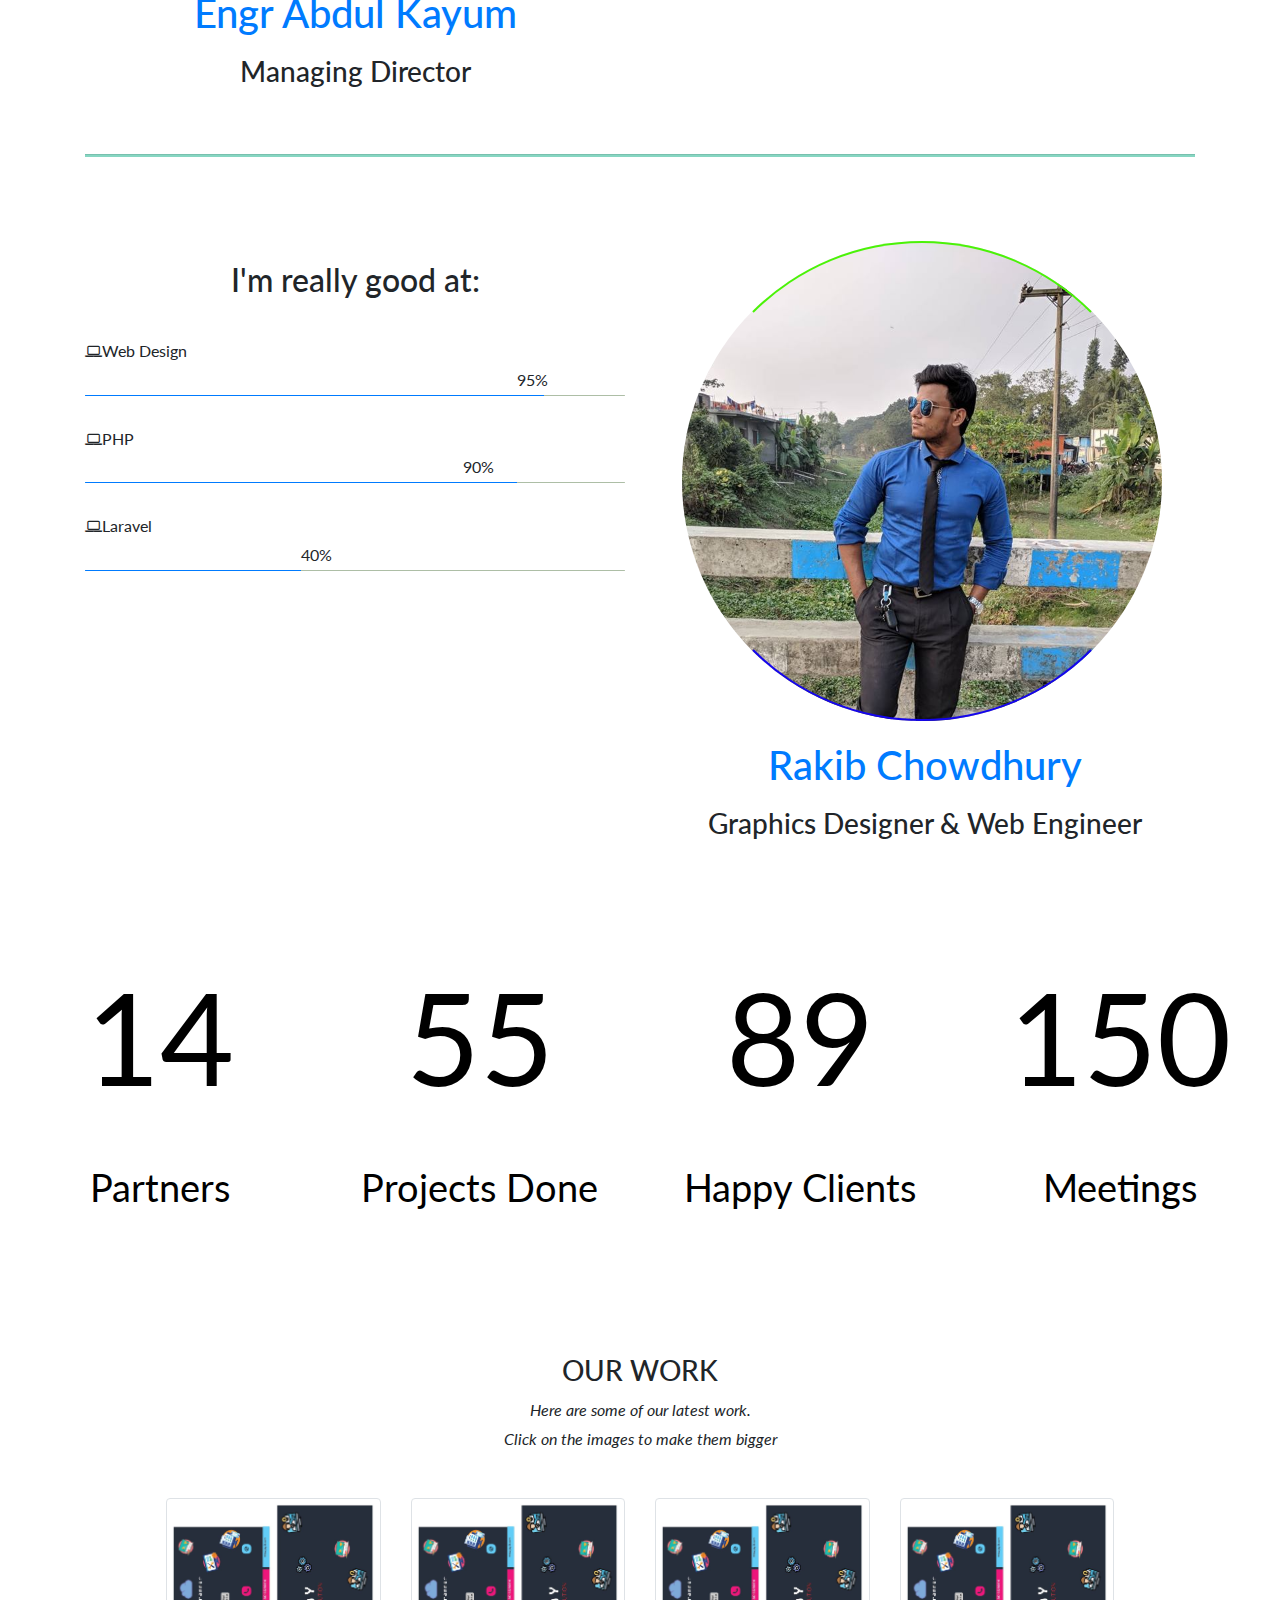
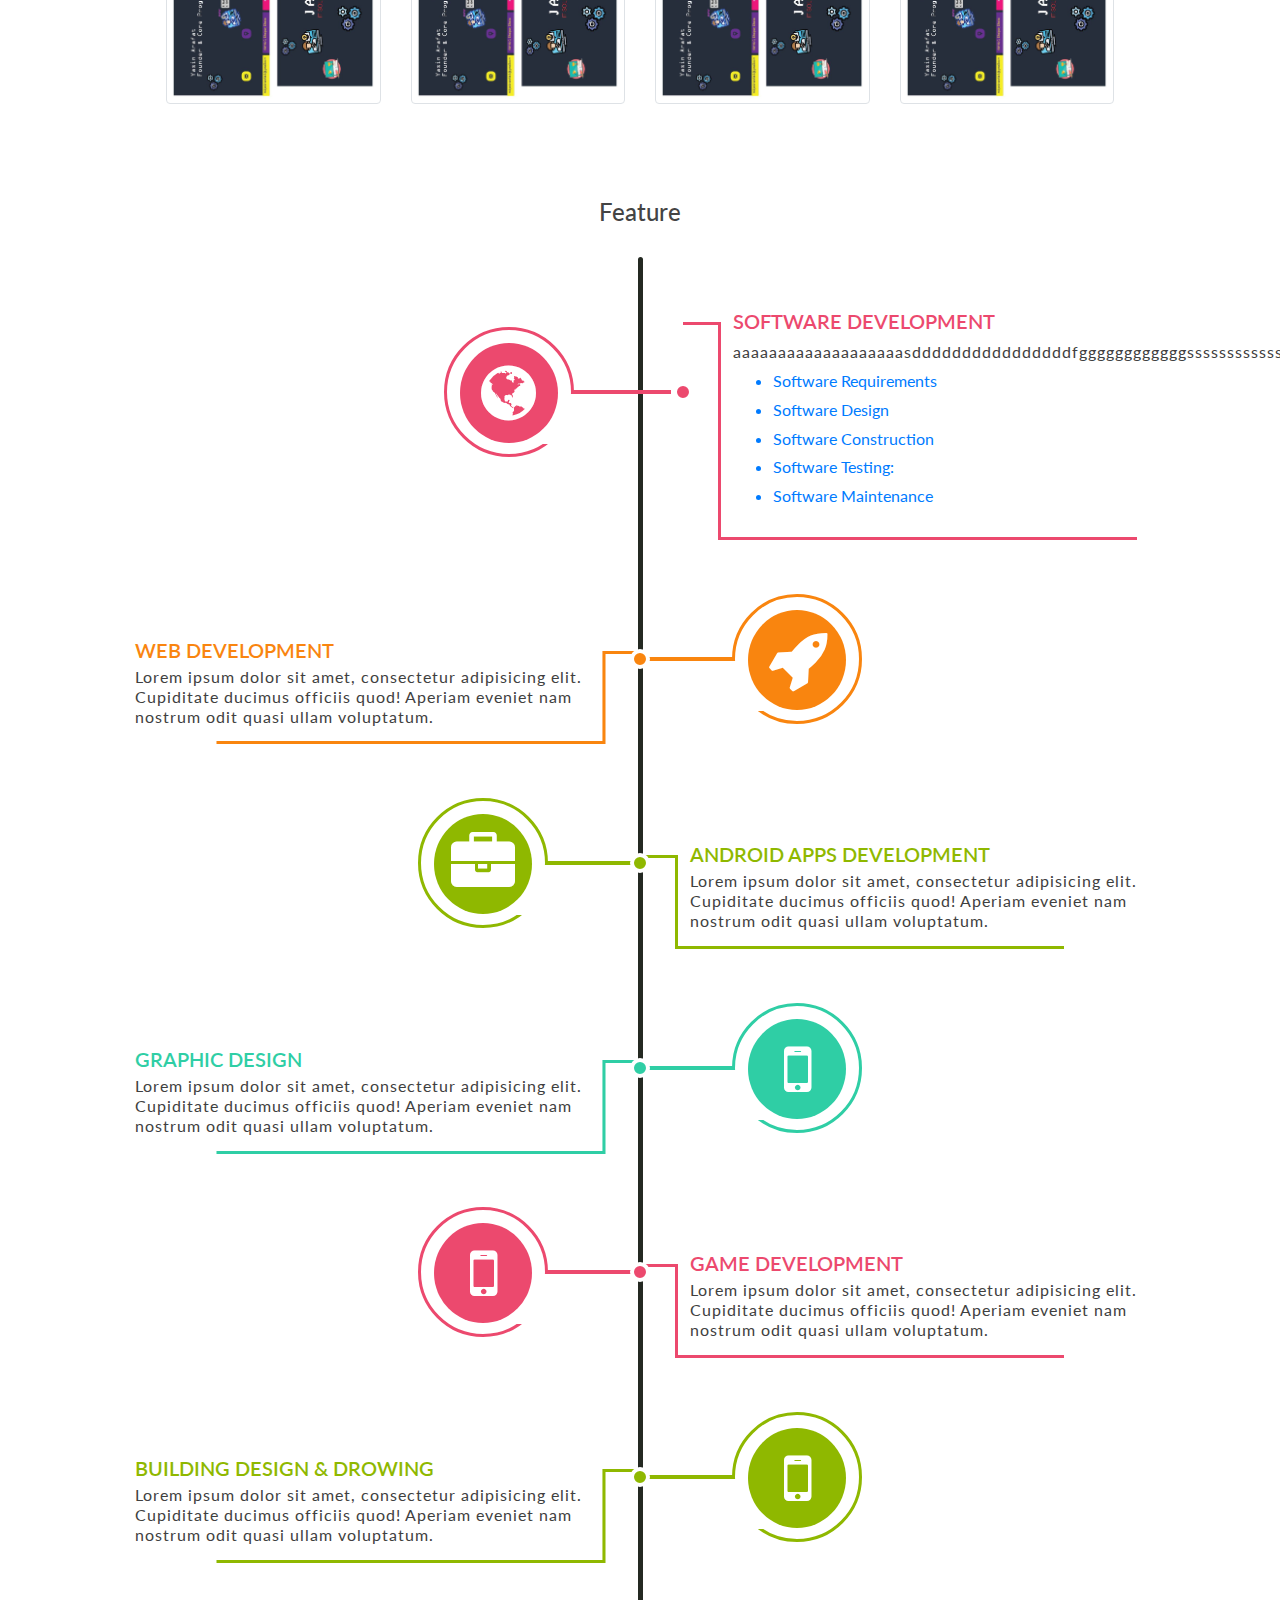
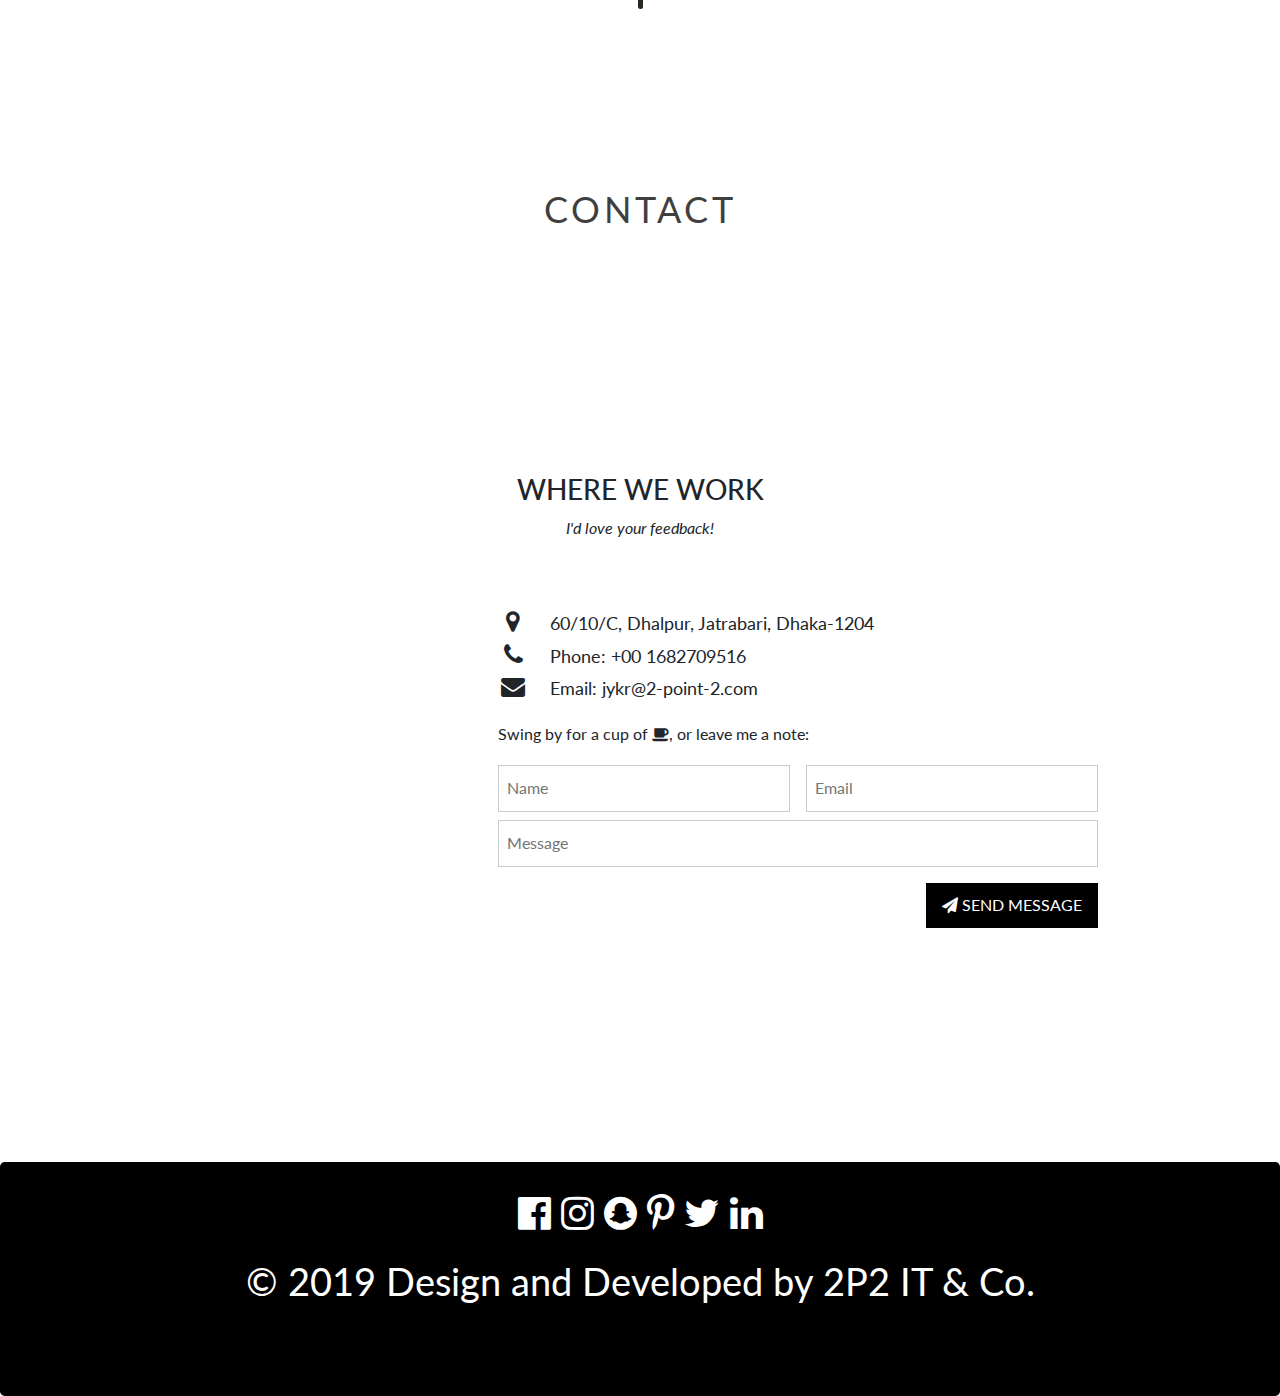
==== commit a0040db9: "Merge branch 'gh-pages' of https://github.com/arafat3341/2p2 into gh-pages" ====
--- a/2p2website/p2p.html
+++ b/2p2website/p2p.html
@@ -80,8 +80,8 @@
             </li>
               
           </ul>
-          <form class="form-inline my-2 my-lg-0" action="p2p.html">
-            <input class="form-control mr-sm-2" name="search" type="search" placeholder="Search" aria-label="Search">
+          <form class="form-inline my-2 my-lg-0">
+            <input class="form-control mr-sm-2" type="search" placeholder="Search" aria-label="Search">
             <button class="btn btn-outline-success my-2 my-sm-0" type="submit">Search</button>
           </form>
         </div>
@@ -90,6 +90,12 @@
 </div>
 
 
+<!-- First Parallax Image with Logo Text -->
+<div class="bgimg-1" id="home">
+  <div class="" >
+    <span class="center padding-large black xlarge wide animate-opacity">P2P IT & Co.</span>
+  </div>
+</div>
 
 <!-- Container (About Section) -->
 
@@ -416,7 +422,16 @@
                   <div class="timeline-content">
                       <h3 class="title">Software Development</h3>
                       <p class="description">
-                          Lorem ipsum dolor sit amet, consectetur adipisicing elit. Cupiditate ducimus officiis quod! Aperiam eveniet nam nostrum odit quasi ullam voluptatum.
+                        aaaaaaaaaaaaaaaaaaasddddddddddddddddfggggggggggggssssssssssssssssssssssssssssssgggggggggggggghjkkkkkkkkkkkkkkkkkkkkkkkkkkkkk
+                        <ul>
+                          <li>Software Requirements</li>
+                          <li>Software Design</li>
+                          <li>Software Construction</li>
+                          <li>Software Testing:</li>
+                          <li>Software Maintenance</li>
+
+                       
+                        </ul>
                       </p>
                   </div>
               </a>
--- a/2p2website/css/custom.css
+++ b/2p2website/css/custom.css
@@ -119,13 +119,15 @@
    /*Yasin's moving circle*/
 
    .ellipses-containeryasin{
-    width: 30rem;
-    height: 30rem;
-    border-radius: 50%;
-    position: relative;
     background-image: url('../images/yasin1.jpg');
-    transform: rotateX(90);
-    background-size: cover;
+    width: 480px;
+    height: 480px;
+    border-radius: 50%;
+    position: relative;
+    background-position: center center;
+    transform: rotateX(90);
+    background-size: cover;
+
   }
 
   .ellipses__outer--thickyasin {
@@ -313,7 +315,30 @@
       display: none;
     }
   }
+
+  
+
+
+
+
+
+
+
+/*media query*/
+
+
+
+
+
+
+
+
+
+
+
+
+
 .jumbotron{
   margin: 0 !important;
-  padding: 0 !important;
-}+}
+
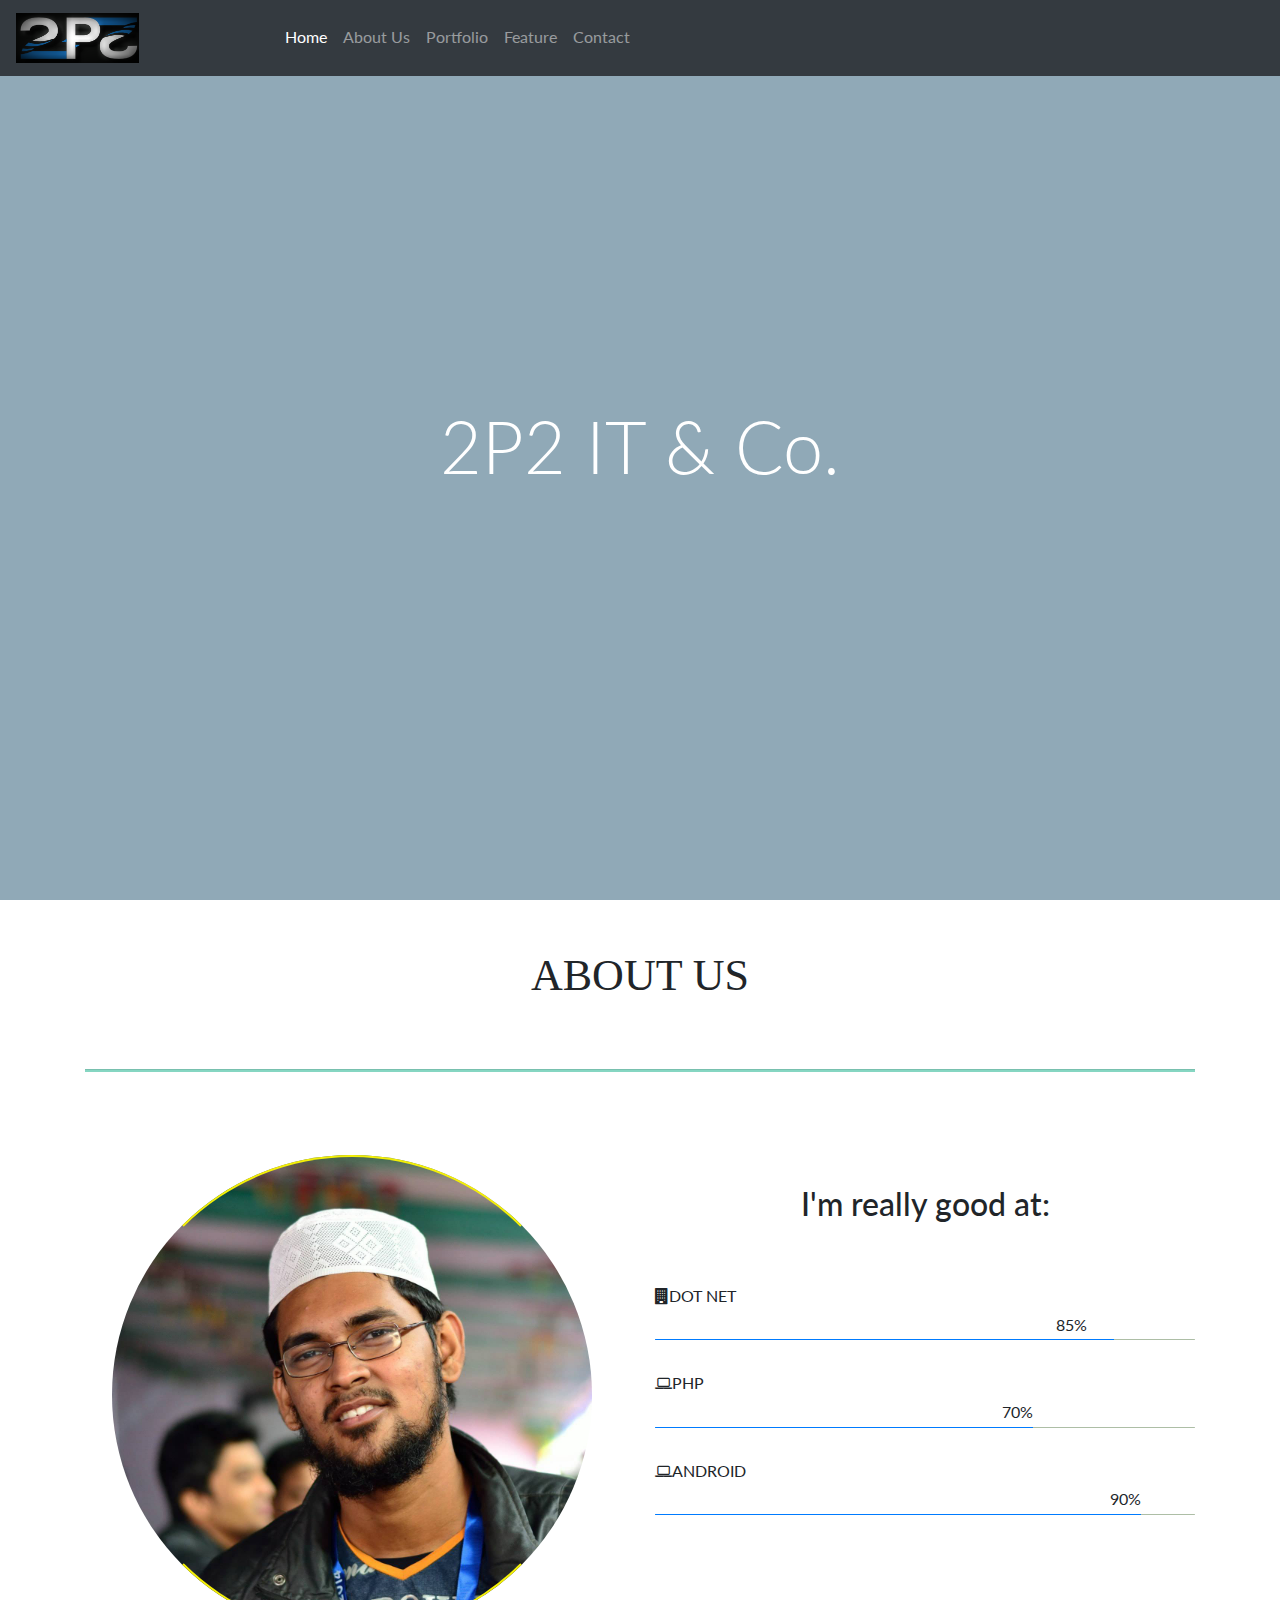
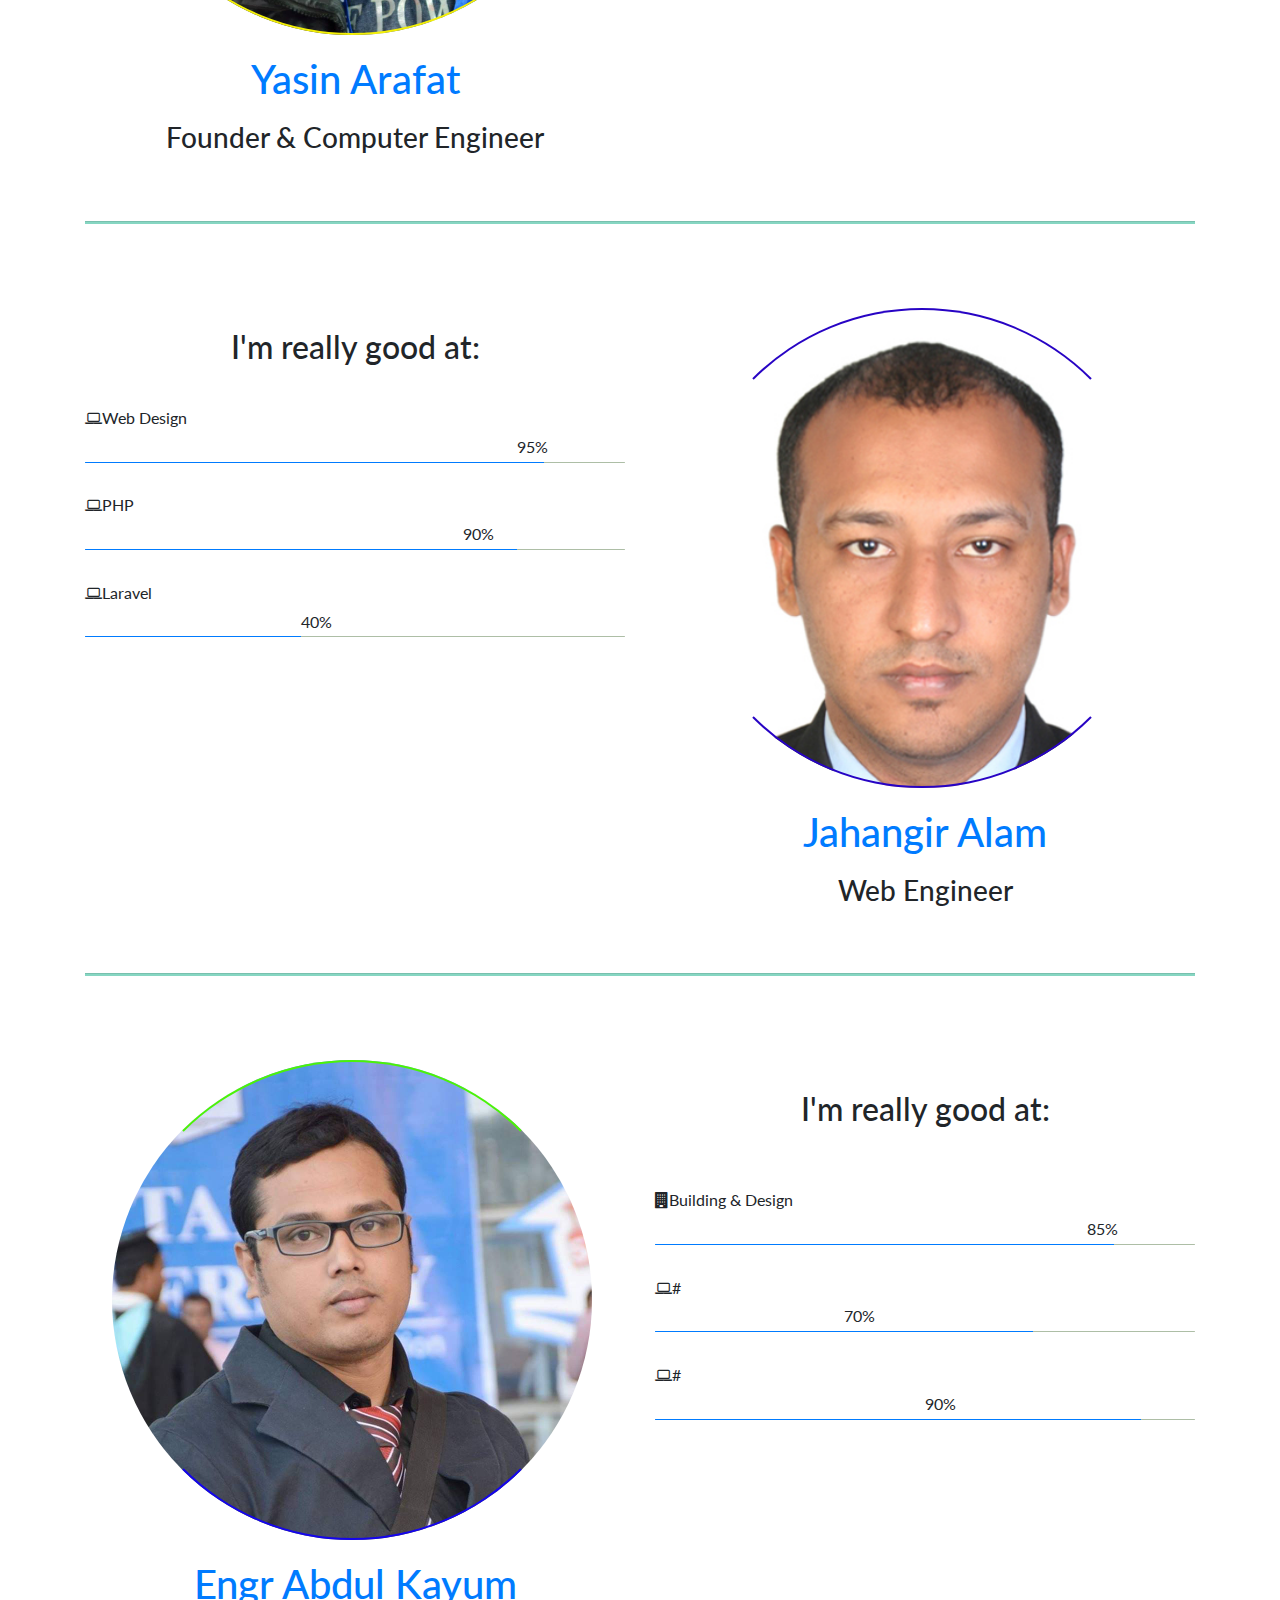
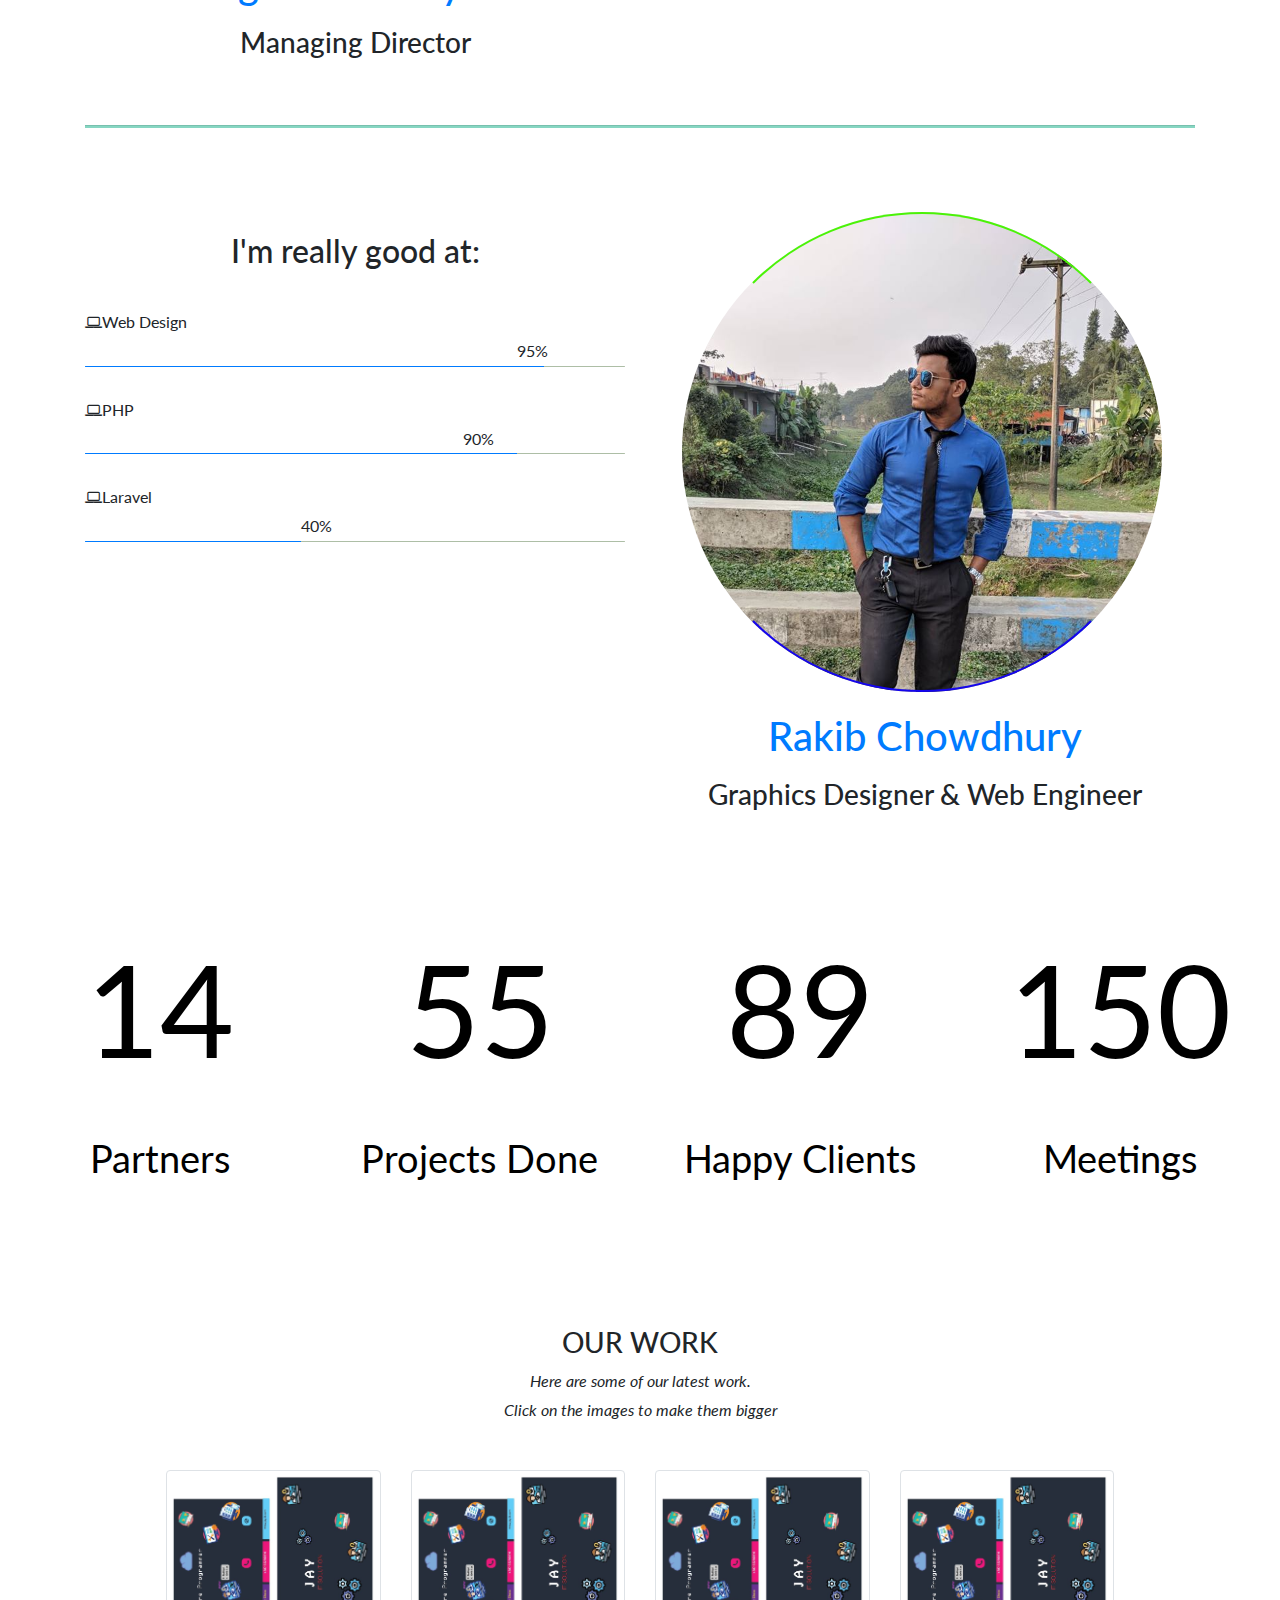
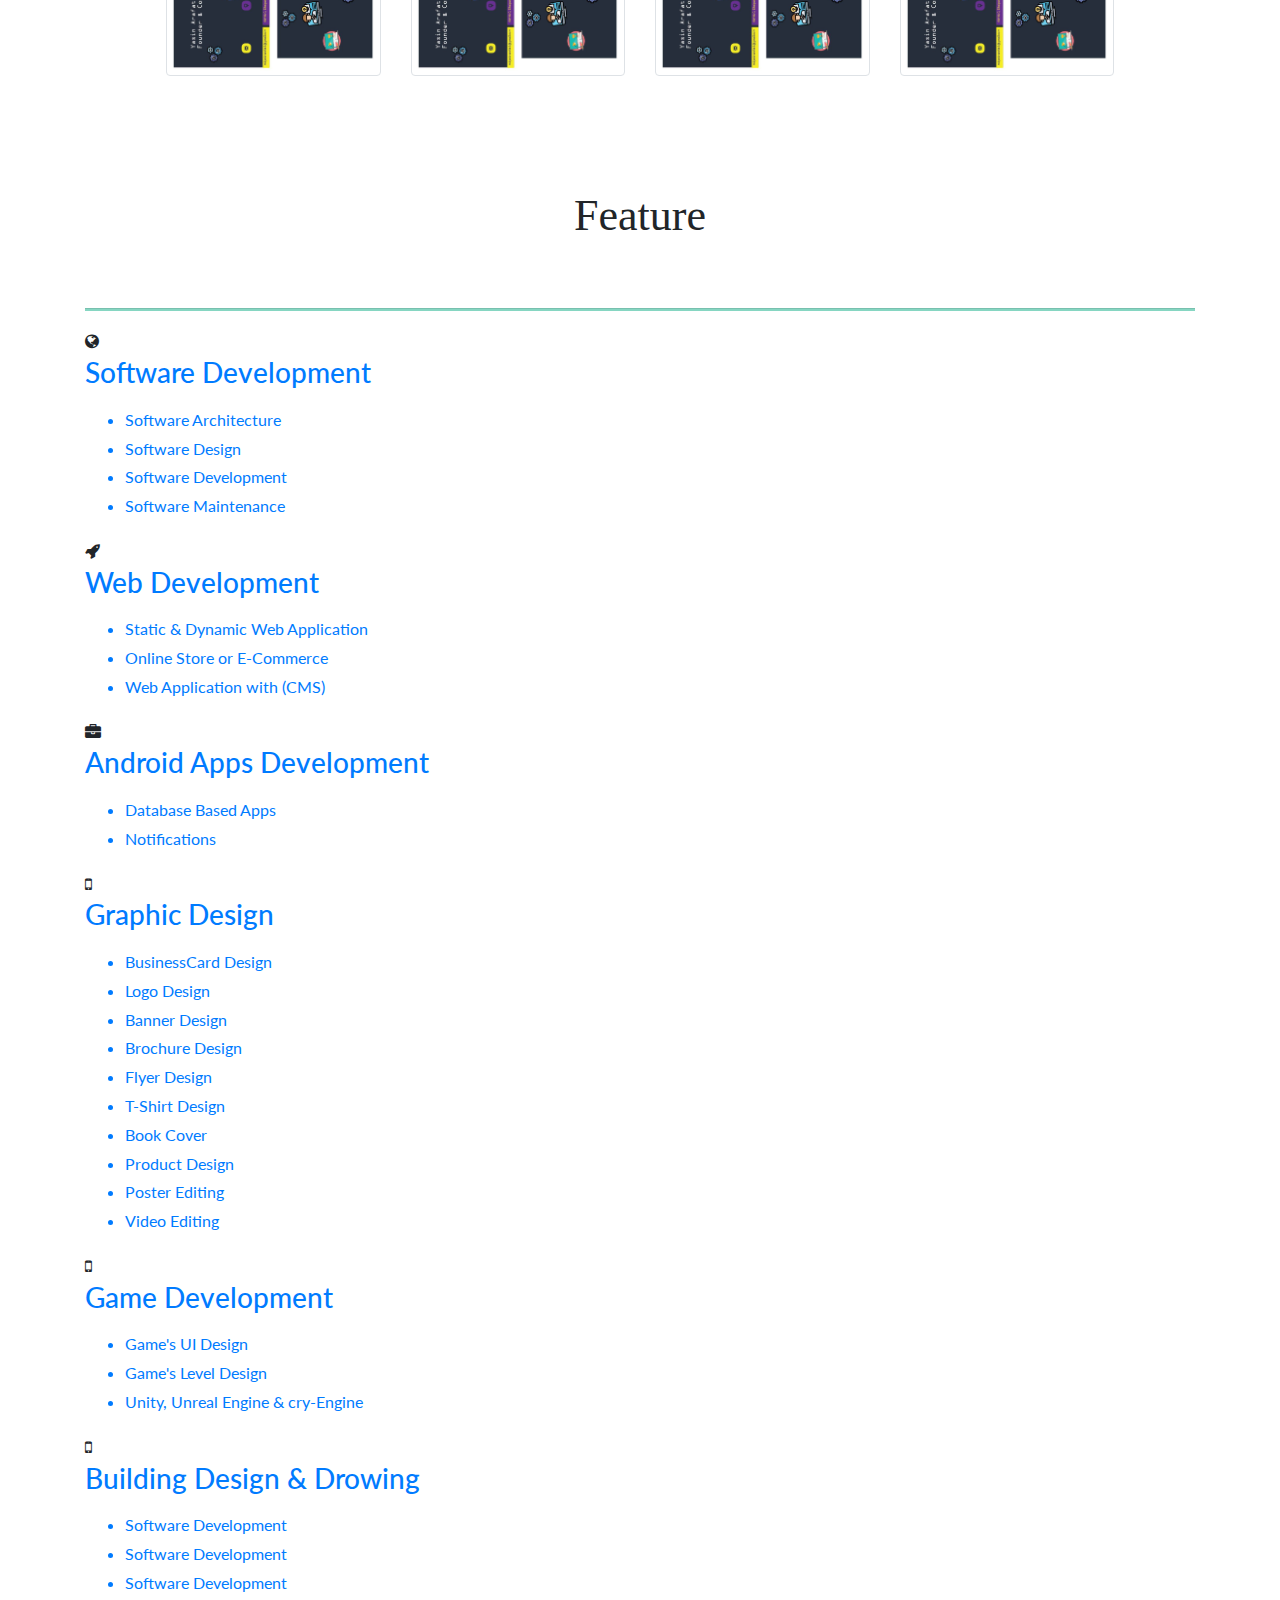
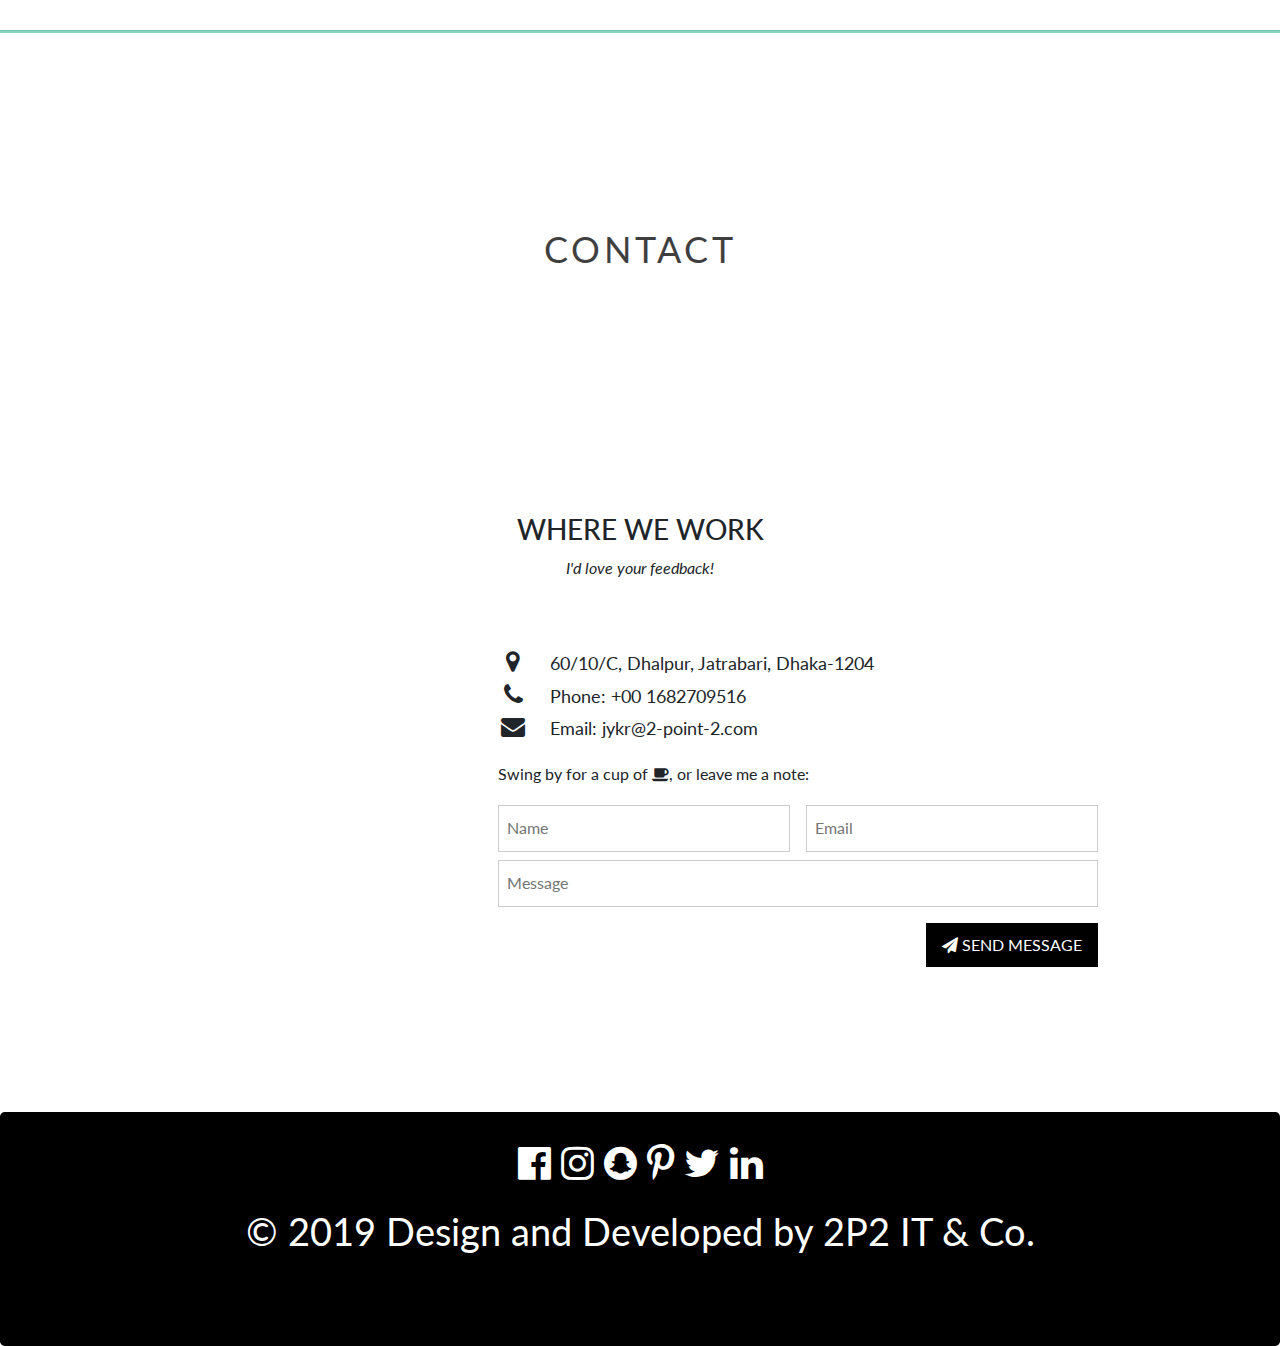
==== commit fe3bfa98: "Feature Complete" ====
--- a/2p2website/p2p.html
+++ b/2p2website/p2p.html
@@ -80,22 +80,12 @@
             </li>
               
           </ul>
-          <form class="form-inline my-2 my-lg-0">
+    <!--     <form class="form-inline my-2 my-lg-0">
             <input class="form-control mr-sm-2" type="search" placeholder="Search" aria-label="Search">
             <button class="btn btn-outline-success my-2 my-sm-0" type="submit">Search</button>
-          </form>
+          </form>  --> 
         </div>
       </nav>
-      
-</div>
-
-
-<!-- First Parallax Image with Logo Text -->
-<div class="bgimg-1" id="home">
-  <div class="" >
-    <span class="center padding-large black xlarge wide animate-opacity">P2P IT & Co.</span>
-  </div>
-</div>
 
 <!-- Container (About Section) -->
 
@@ -411,80 +401,109 @@
 
   </div>
 </div>
+
+
 <!--Feature start-->
+
+
 <div class="container" id="feature">
-  <h4> Feature </h4>
+  <h1 class="text-center about">Feature</h1>
+  <hr>
   <div class="row">
       <div class="col-md-12">
-          <div class="main-timeline">
-              <a href="#" class="timeline">
-                  <div class="timeline-icon"><i class="fa fa-globe"></i></div>
-                  <div class="timeline-content">
+          <div class="main-timeline2">
+              <div class="timeline">
+                  <span class="icon fa fa-globe"></span>
+                  <a href="#" class="timeline-content">
                       <h3 class="title">Software Development</h3>
                       <p class="description">
-                        aaaaaaaaaaaaaaaaaaasddddddddddddddddfggggggggggggssssssssssssssssssssssssssssssgggggggggggggghjkkkkkkkkkkkkkkkkkkkkkkkkkkkkk
+                          <ul>
+                            <li>Software Architecture‎</li>
+                            <li>Software Design‎</li>
+                            <li>Software Development‎ </li>
+                            <li>Software Maintenance</li>
+                          </ul>
+                      </p>
+                  </a>
+              </div>
+              <div class="timeline">
+                  <span class="icon fa fa-rocket"></span>
+                  <a href="#" class="timeline-content">
+                      <h3 class="title">Web Development</h3>
+                      <p class="description">
                         <ul>
-                          <li>Software Requirements</li>
-                          <li>Software Design</li>
-                          <li>Software Construction</li>
-                          <li>Software Testing:</li>
-                          <li>Software Maintenance</li>
-
-                       
+                          <li>Static & Dynamic Web Application</li>
+                          <li>Online Store or E-Commerce</li>
+                          <li>Web Application with (CMS)</li>
                         </ul>
                       </p>
-                  </div>
-              </a>
-              <a href="#" class="timeline">
-                  <div class="timeline-icon"><i class="fa fa-rocket"></i></div>
-                  <div class="timeline-content">
-                      <h3 class="title">Web Development</h3>
-                      <p class="description">
-                          Lorem ipsum dolor sit amet, consectetur adipisicing elit. Cupiditate ducimus officiis quod! Aperiam eveniet nam nostrum odit quasi ullam voluptatum.
-                      </p>
-                  </div>
-              </a>
-              <a href="#" class="timeline">
-                  <div class="timeline-icon"><i class="fa fa-briefcase"></i></div>
-                  <div class="timeline-content">
+                  </a>
+              </div>
+              <div class="timeline">
+                  <span class="icon fa fa-briefcase"></span>
+                  <a href="#" class="timeline-content">
                       <h3 class="title">Android Apps Development</h3>
                       <p class="description">
-                          Lorem ipsum dolor sit amet, consectetur adipisicing elit. Cupiditate ducimus officiis quod! Aperiam eveniet nam nostrum odit quasi ullam voluptatum.
-                          </p>
-                  </div>
-              </a>
-              <a href="#" class="timeline">
-                  <div class="timeline-icon"><i class="fa fa-mobile"></i></div>
-                  <div class="timeline-content">
+                        <ul>
+                          <li>Database Based Apps</li>
+                          <li>Notifications</li>
+                          
+                        </ul>
+                      </p>
+                  </a>
+              </div>
+              <div class="timeline">
+                  <span class="icon fa fa-mobile"></span>
+                  <a href="#" class="timeline-content">
                       <h3 class="title">Graphic Design</h3>
                       <p class="description">
-                          Lorem ipsum dolor sit amet, consectetur adipisicing elit. Cupiditate ducimus officiis quod! Aperiam eveniet nam nostrum odit quasi ullam voluptatum.
+                        <ul>
+                          <li>BusinessCard Design</li>
+                          <li>Logo Design</li>
+                          <li>Banner Design</li>
+                          <li>Brochure Design</li>
+                          <li>Flyer Design</li>
+                          <li>T-Shirt Design</li>
+                          <li>Book Cover</li>
+                          <li>Product Design</li>
+                          <li>Poster Editing</li>
+                          <li>Video Editing</li>
+                          
+                        </ul>
                       </p>
-                  </div>
+                  </a>
+              </div>
+              <div class="timeline">
+                <span class="icon fa fa-mobile"></span>
+                <a href="#" class="timeline-content">
+                    <h3 class="title">Game Development</h3>
+                    <p class="description">
+                      <ul>
+                        <li>Game's UI Design</li>
+                        <li>Game's Level Design</li>
+                        <li>Unity, Unreal Engine & cry-Engine</li>
+                      </ul>
+                    </p>
+                </a>
+            </div>
+            <div class="timeline">
+              <span class="icon fa fa-mobile"></span>
+              <a href="#" class="timeline-content">
+                  <h3 class="title">Building Design & Drowing</h3>
+                  <p class="description">
+                    <ul>
+                      <li>Software Development</li>
+                      <li>Software Development</li>
+                      <li>Software Development</li>
+                    </ul>
+                  </p>
               </a>
-              <a href="#" class="timeline">
-                  <div class="timeline-icon"><i class="fa fa-mobile"></i></div>
-                  <div class="timeline-content">
-                      <h3 class="title">Game Development</h3>
-                      <p class="description">
-                          Lorem ipsum dolor sit amet, consectetur adipisicing elit. Cupiditate ducimus officiis quod! Aperiam eveniet nam nostrum odit quasi ullam voluptatum.
-                      </p>
-                  </div>
-              </a>
-              <a href="#" class="timeline">
-                  <div class="timeline-icon"><i class="fa fa-mobile"></i></div>
-                  <div class="timeline-content">
-                      <h3 class="title">Building Design & Drowing</h3>
-                      <p class="description">
-                          Lorem ipsum dolor sit amet, consectetur adipisicing elit. Cupiditate ducimus officiis quod! Aperiam eveniet nam nostrum odit quasi ullam voluptatum.
-                      </p>
-                  </div>
-              </a>
-              
-          </div>
-      </div>
-  </div>
-</div>
+          </div>
+          </div>
+      </div>
+  </div>
+</div>
+<hr>
 <!-- feature -->
 
 <!-- Third Parallax Image with Portfolio Text -->
@@ -502,7 +521,7 @@
   <div class="w3-row w3-padding-32 w3-section">
     <!--Location-->
     <div class="w3-col m4 w3-container">
-        <iframe src="https://www.google.com/maps/embed?pb=!1m18!1m12!1m3!1d913.2159672521893!2d90.43404062923618!3d23.716554899037888!2m3!1f0!2f0!3f0!3m2!1i1024!2i768!4f13.1!3m3!1m2!1s0x3755b99dee8fc6ab%3A0x754daa507e0f262f!2srocket-eshop!5e0!3m2!1sen!2sbd!4v1548003811955" width="100%" height="450" frameborder="0" style="border:0" allowfullscreen></iframe>
+        <iframe src="https://www.google.com/maps/embed?pb=!1m18!1m12!1m3!1d913.2159672521893!2d90.43404062923618!3d23.716554899037888!2m3!1f0!2f0!3f0!3m2!1i1024!2i768!4f13.1!3m3!1m2!1s0x3755b99dee8fc6ab%3A0x754daa507e0f262f!2srocket-eshop!5e0!3m2!1sen!2sbd!4v1548003811955" width="100%" height="300px" frameborder="0" style="border:0" allowfullscreen></iframe>
     </div>
     <div class="w3-col m8 w3-panel">
       <div class="w3-large w3-margin-bottom">
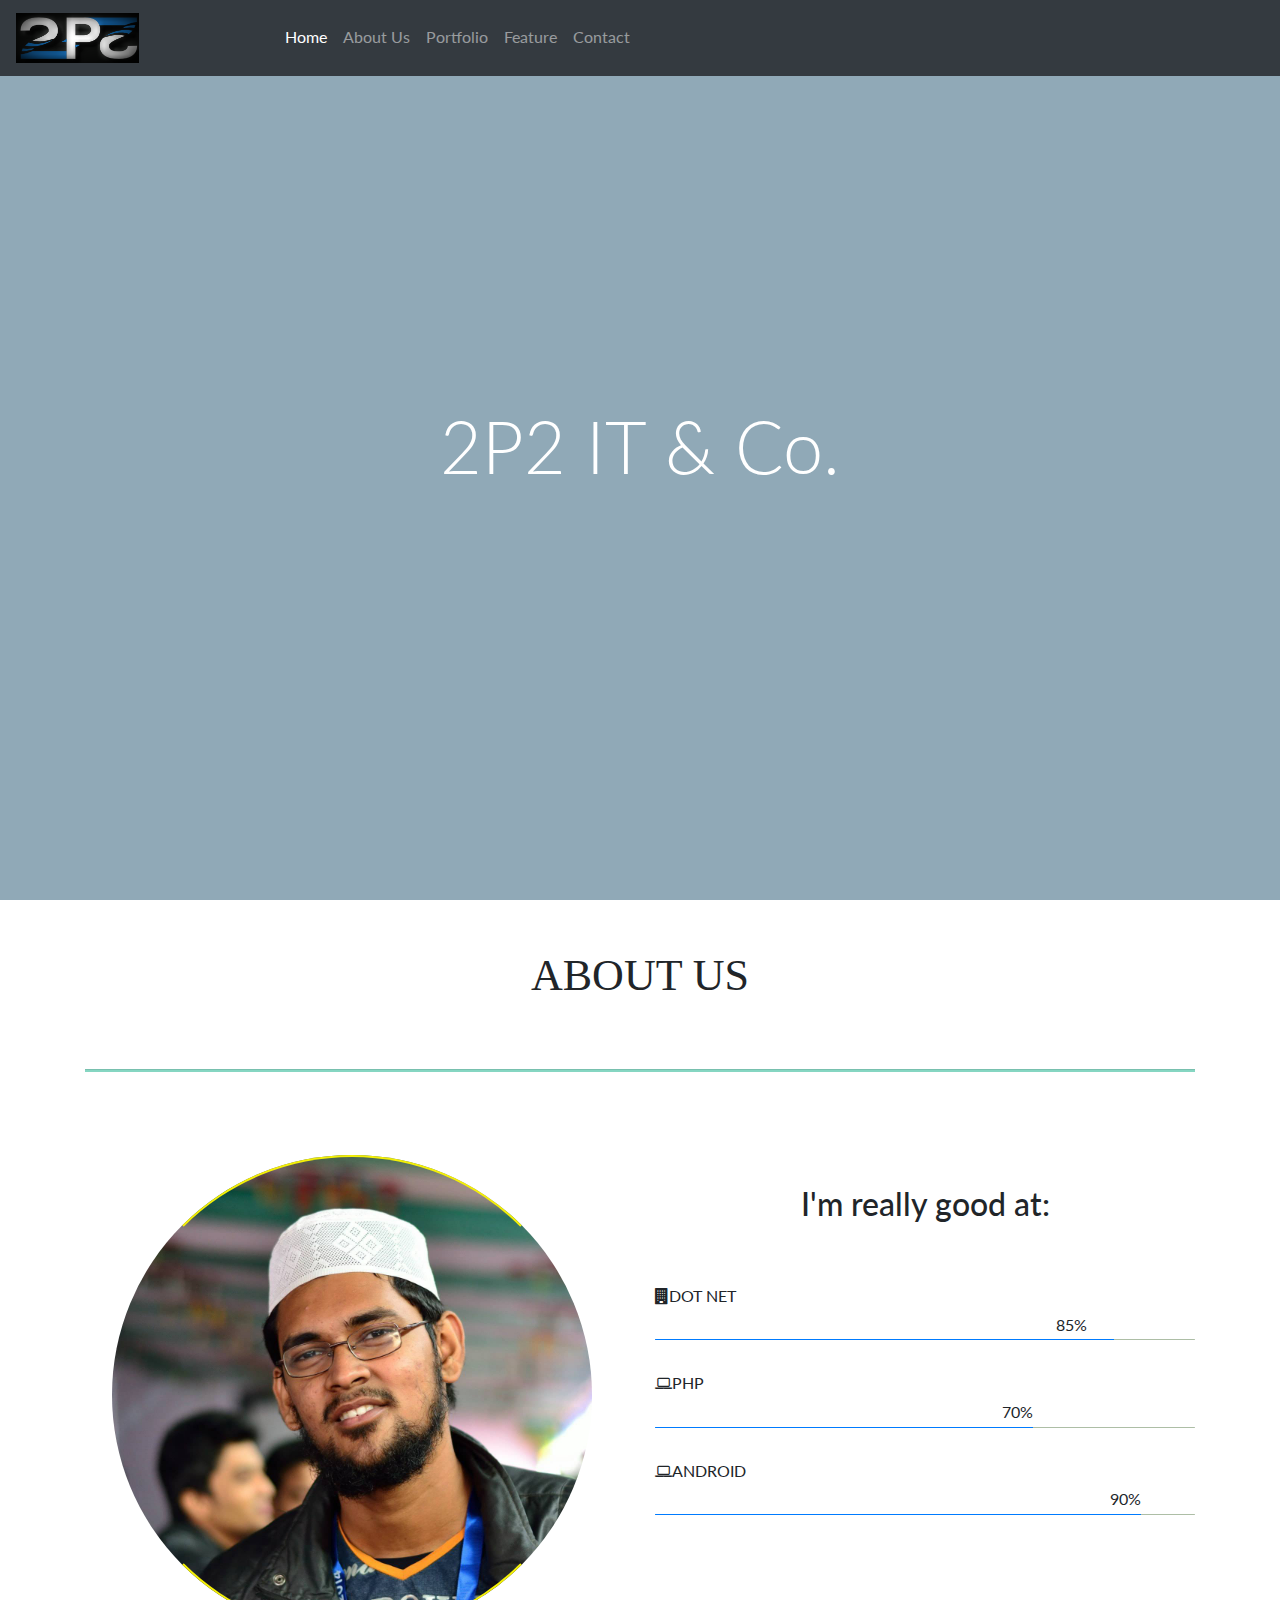
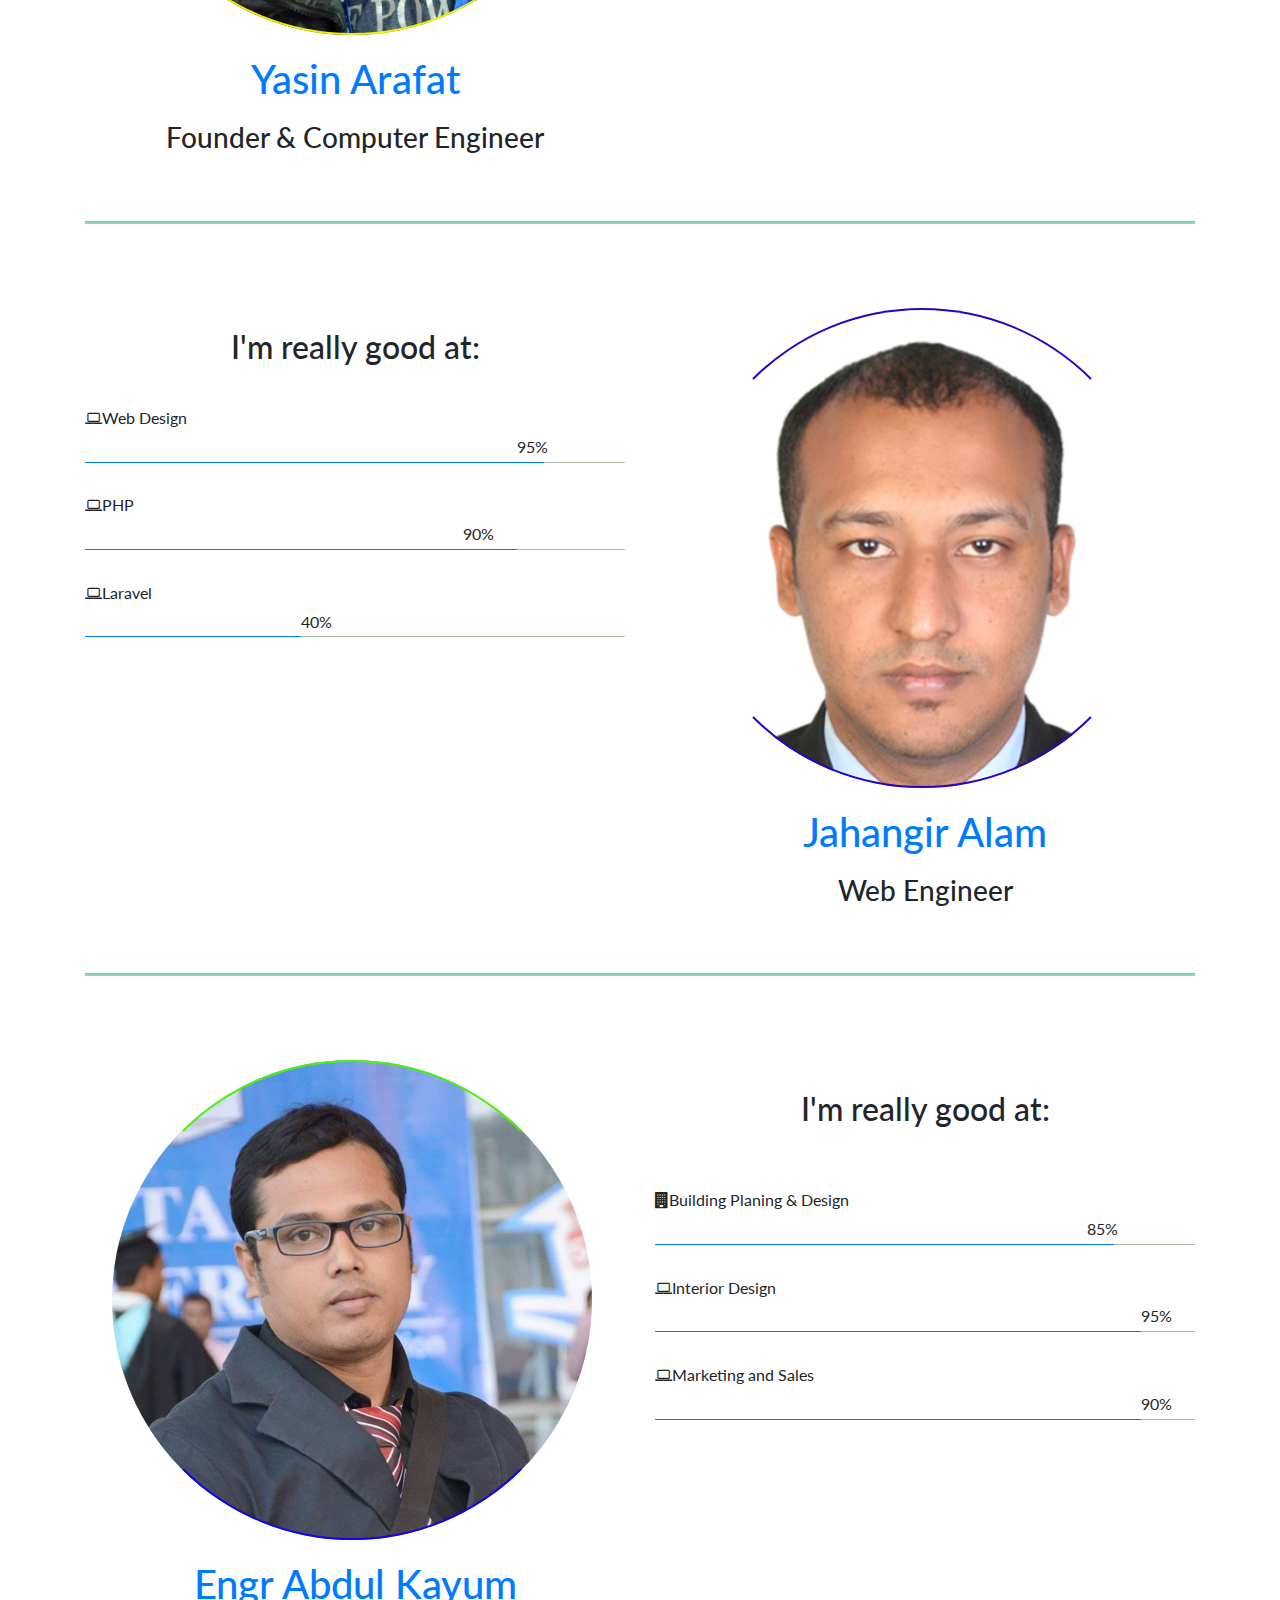
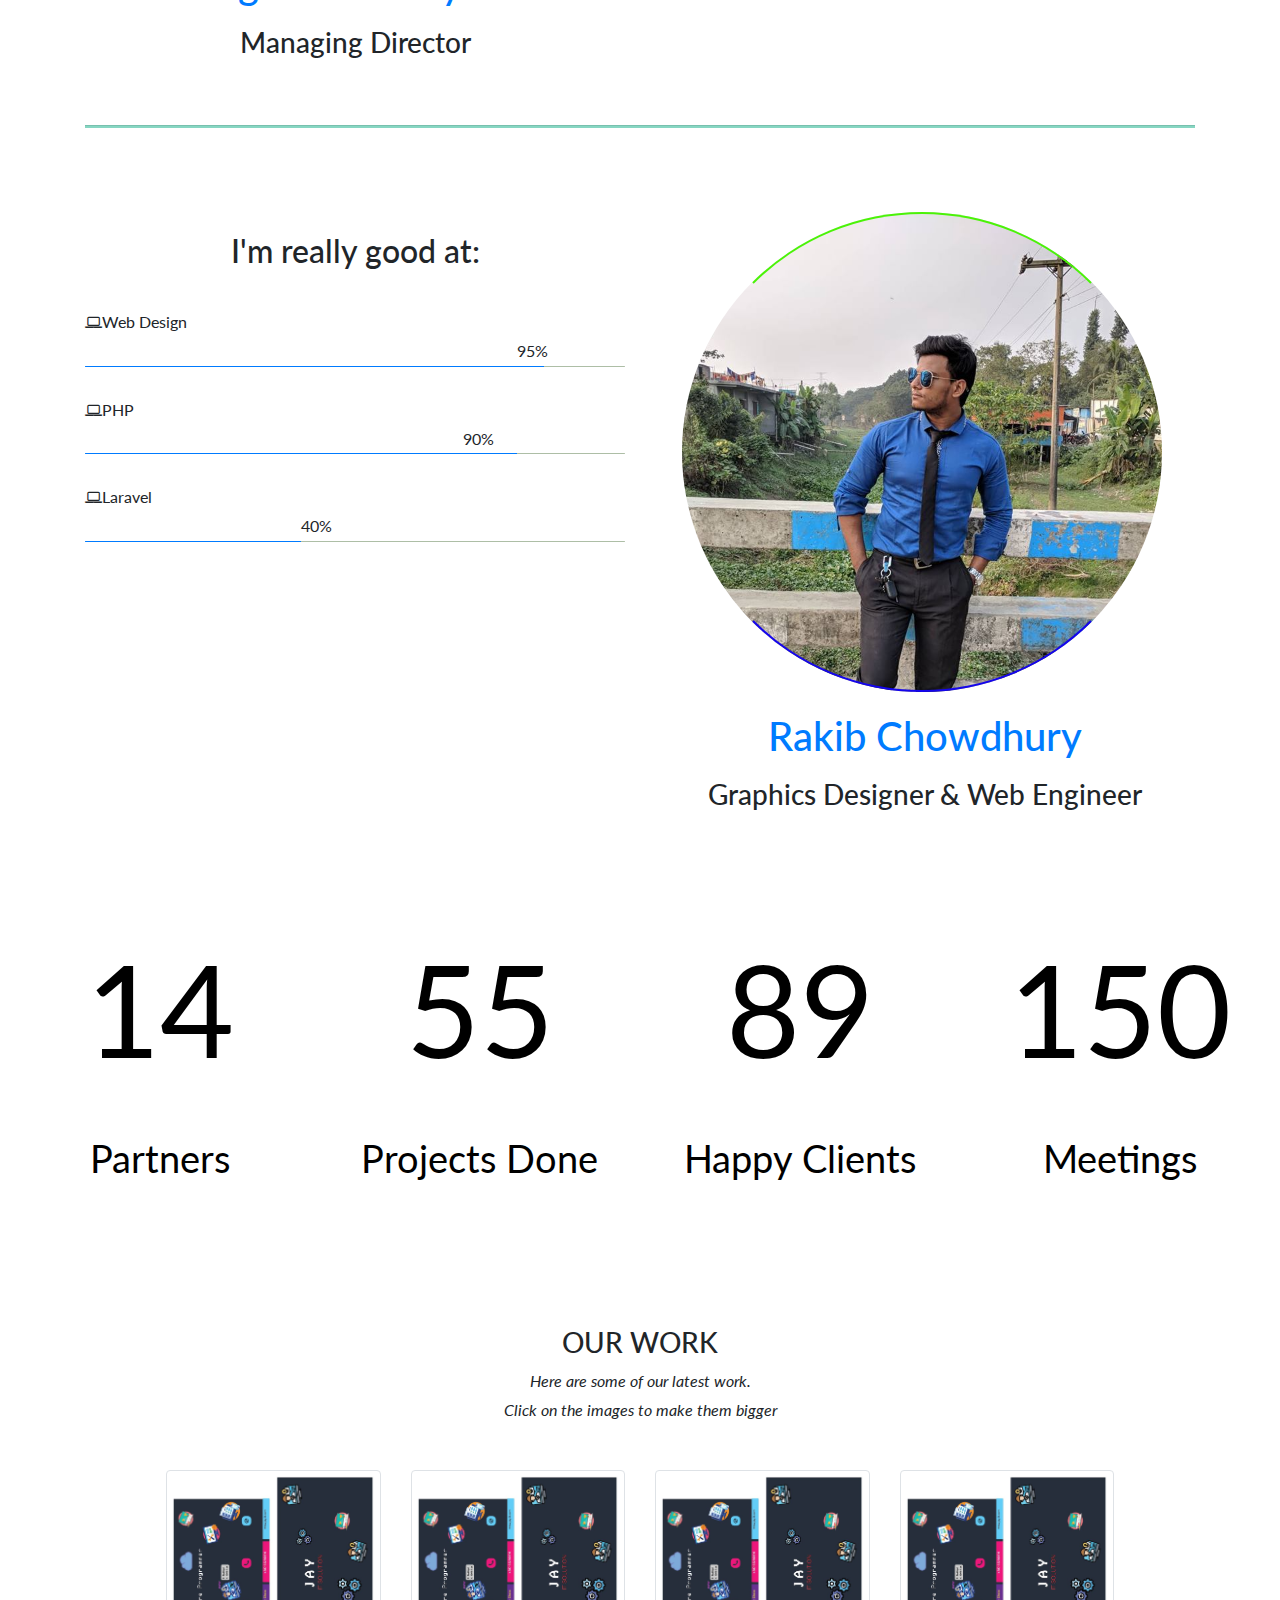
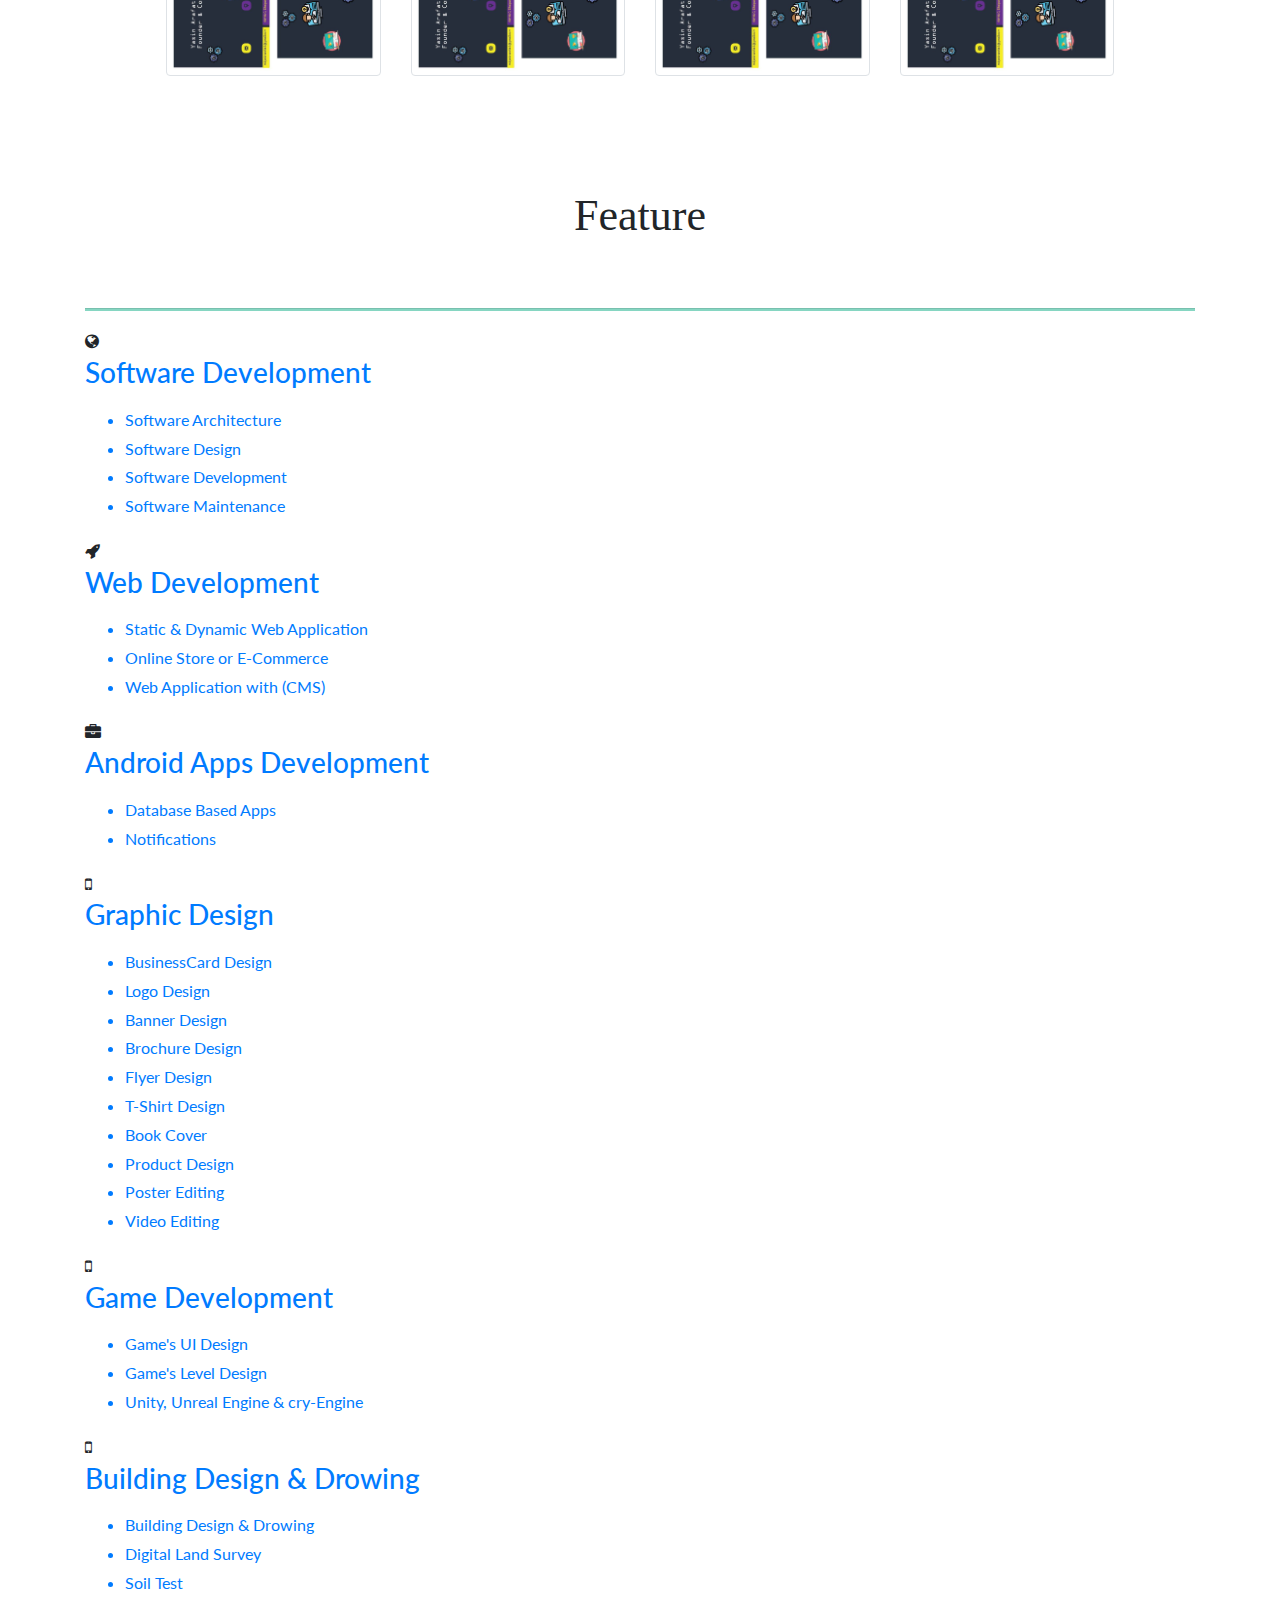
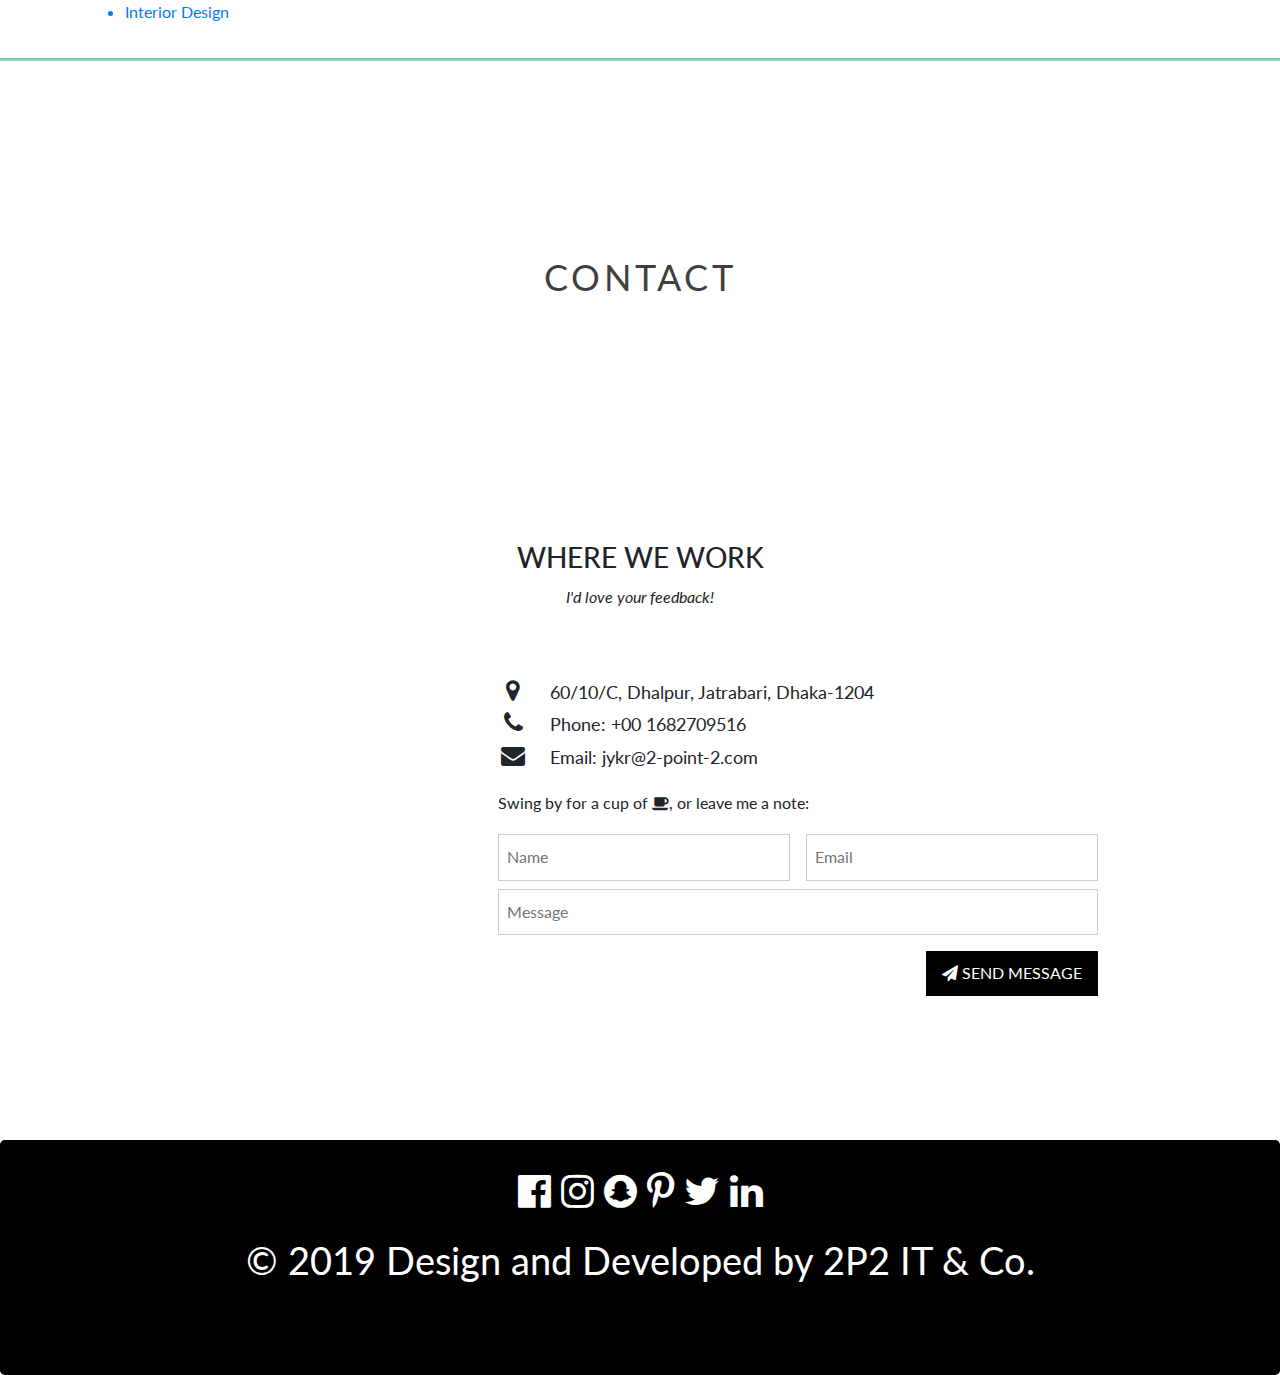
==== commit 63d1e7e8: "about kayum vai" ====
--- a/2p2website/p2p.html
+++ b/2p2website/p2p.html
@@ -204,7 +204,7 @@
     </div>
 <!--jahangir's content start-->
 
-    <div class="col-md-6">
+    <div class="col-md-6 rev">
         <div class="container__item landing-page-container">
             <div class="content__wrapper">
             
@@ -260,7 +260,7 @@
         <h2 class="text-center" style="padding-top:30px;">I'm really good at:</h2>
        <!-- progressbar1-->
        <div style="padding-top: 50px;">
-          <div class=""><i class="fa fa-building"></i>Building & Design</div>
+          <div class=""><i class="fa fa-building"></i>Building Planing & Design</div>
           <div style="padding-left:80%">85%</div>
           <div class="progress clr" style="height:1px">
             <div class="progress-bar" style="width:85%;height:1px"></div>
@@ -270,18 +270,18 @@
         <br>
           <!-- progressbar2-->
           <div>
-            <div class=""><i class="fa fa-laptop"></i>#</div>
-            <div style="padding-left:35%">70%</div>
+            <div class=""><i class="fa fa-laptop"></i>Interior Design</div>
+            <div style="padding-left:90%">95%</div>
             <div class="progress clr" style="height:1px">
-              <div class="progress-bar" style="width:70%;height:1px"></div>
+              <div class="progress-bar" style="width:90%;height:1px"></div>
             </div>
           </div>
           <!--End progressbar2-->
           <br>
             <!-- progressbar3-->
         <div>
-          <div class=""><i class="fa fa-laptop"></i>#</div>
-          <div style="padding-left:50%">90%</div>
+          <div class=""><i class="fa fa-laptop"></i>Marketing and Sales</div>
+          <div style="padding-left:90%">90%</div>
           <div class="progress clr" style="height:1px">
             <div class="progress-bar" style="width:90%;height:1px"></div>
           </div>
@@ -295,6 +295,8 @@
 
     <br>
     <br>
+
+
 <!--rakib's content start-->
 
 <div class="row" style="padding: 10px 0px;">
@@ -332,9 +334,10 @@
       </div>
       <!--End progressbar3-->
     </div>
-<!--jahangir's content start-->
-
-    <div class="col-md-6">
+<!--rakib's content start-->
+
+
+    <div class="col-md-6 rev">
         <div class="container__item landing-page-container">
             <div class="content__wrapper">
             
@@ -492,9 +495,10 @@
                   <h3 class="title">Building Design & Drowing</h3>
                   <p class="description">
                     <ul>
-                      <li>Software Development</li>
-                      <li>Software Development</li>
-                      <li>Software Development</li>
+                      <li>Building Design & Drowing</li>
+                      <li>Digital Land Survey</li>
+                      <li>Soil Test</li>
+                      <li>Interior Design</li>
                     </ul>
                   </p>
               </a>
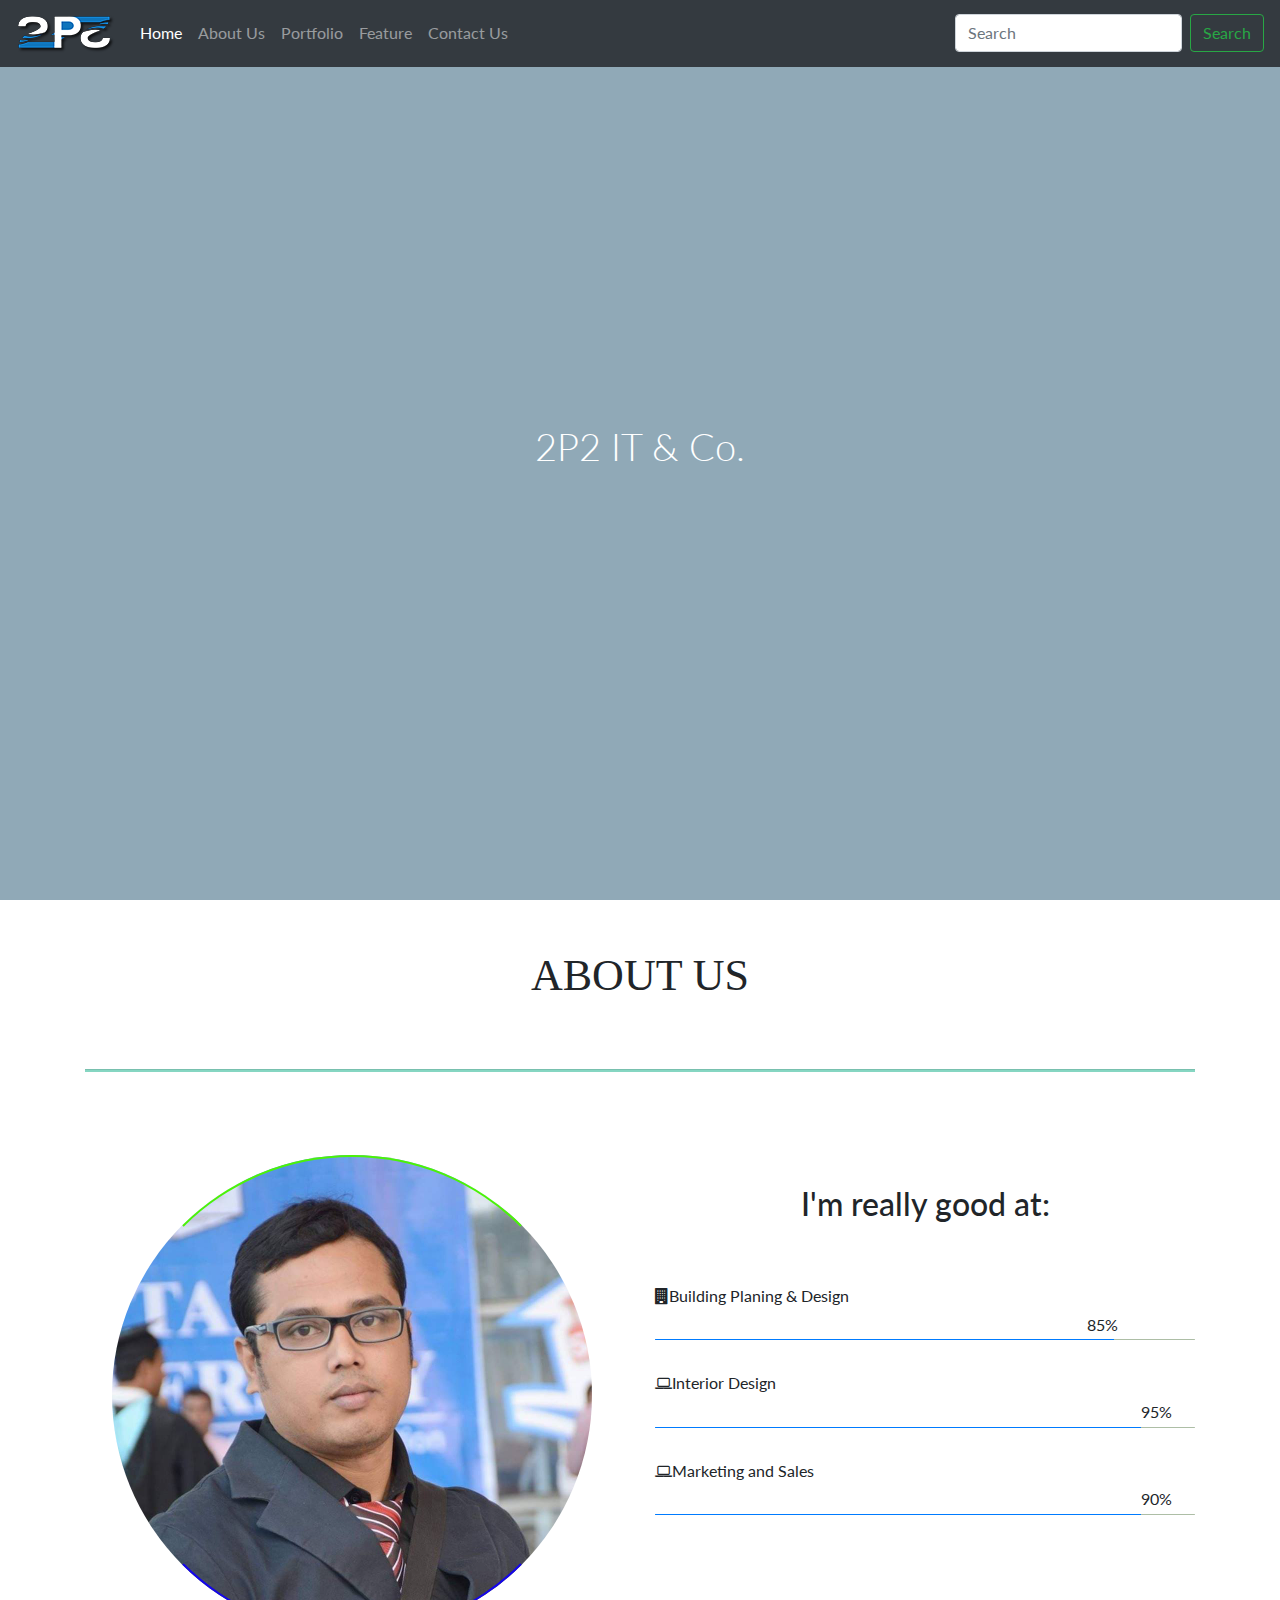
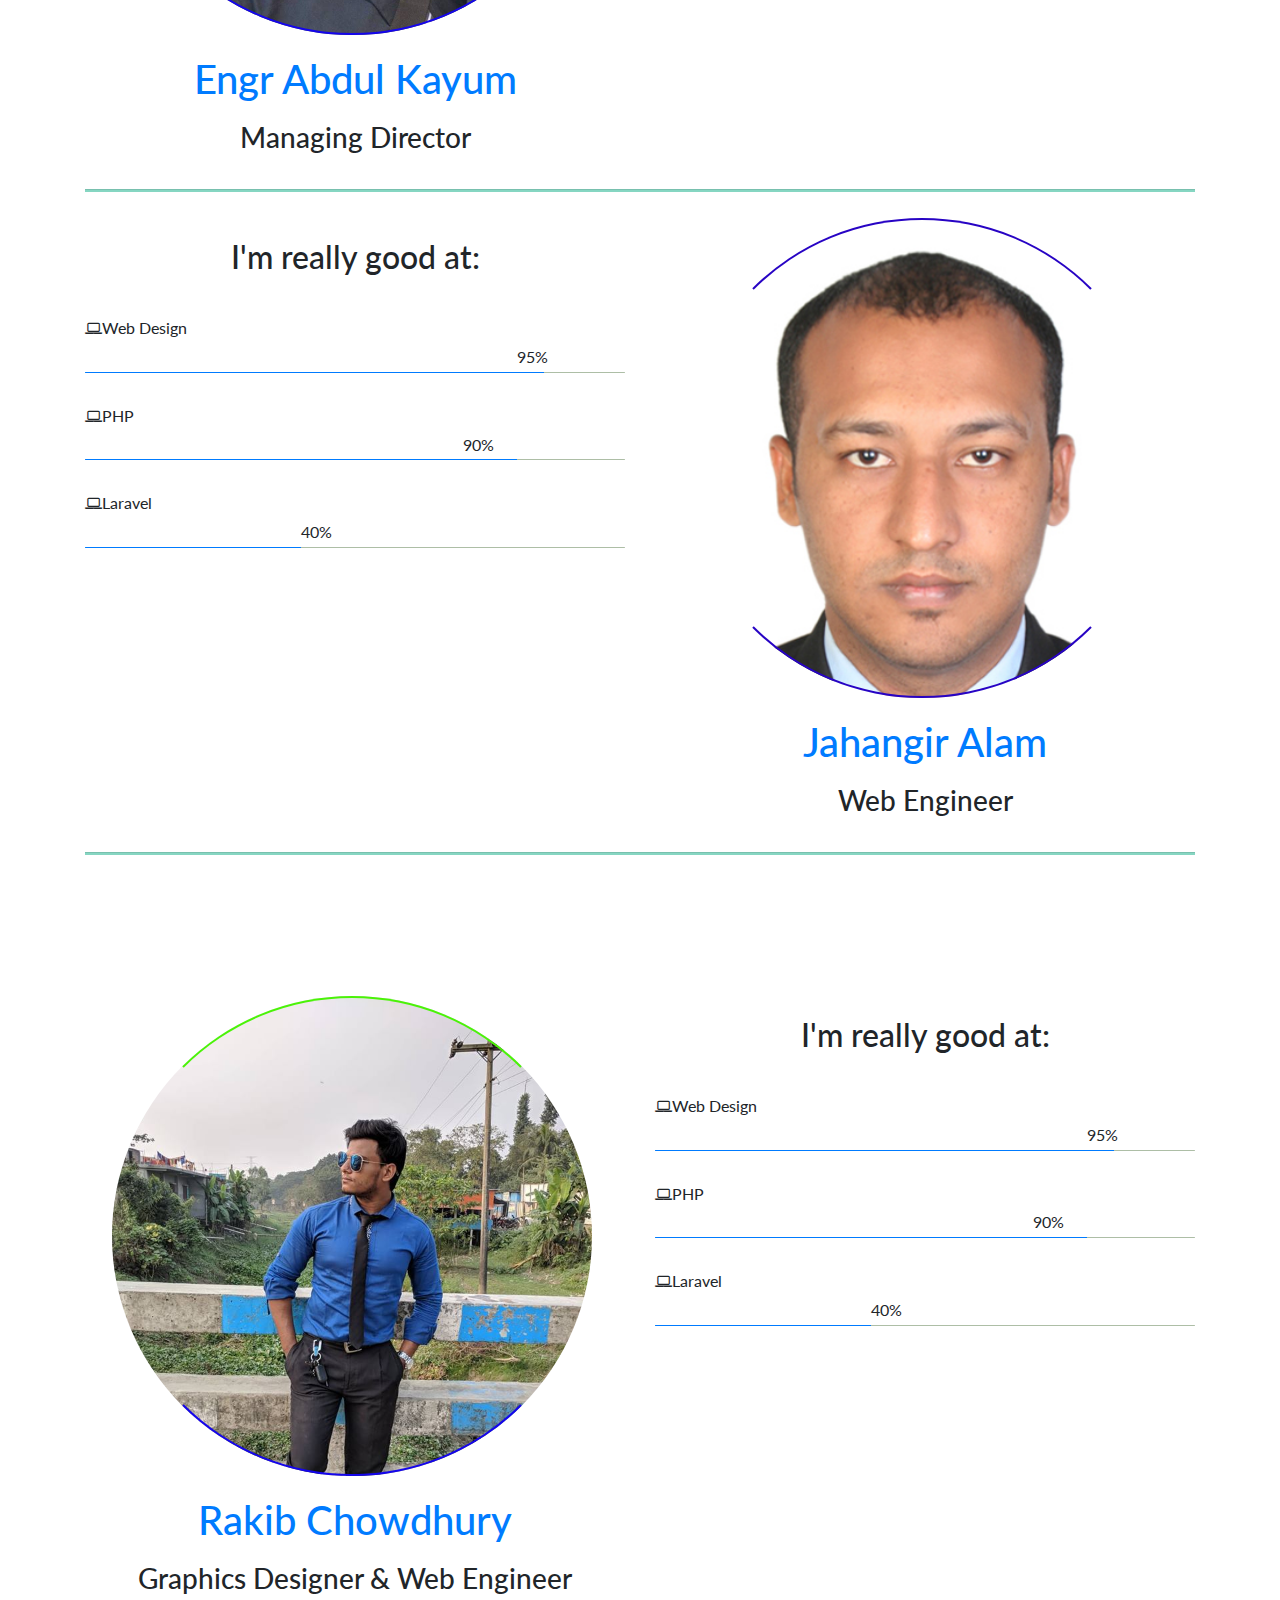
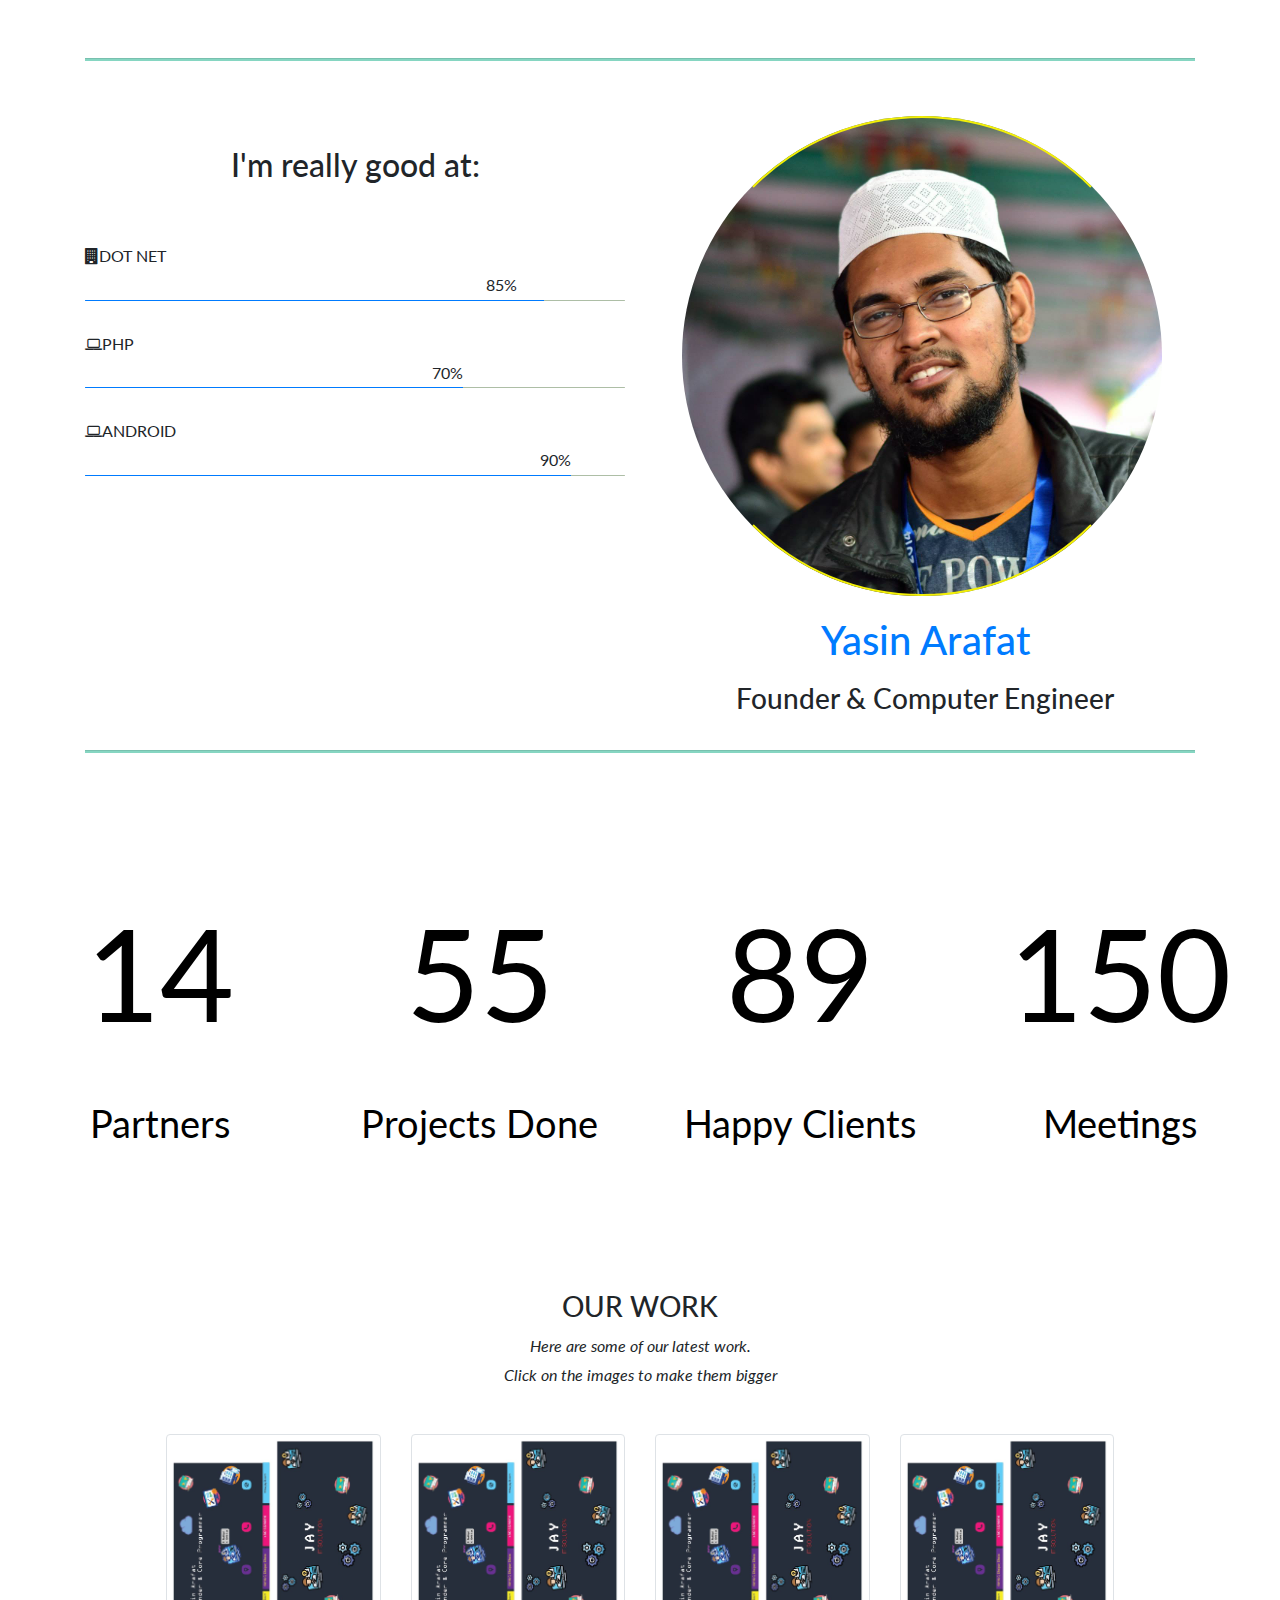
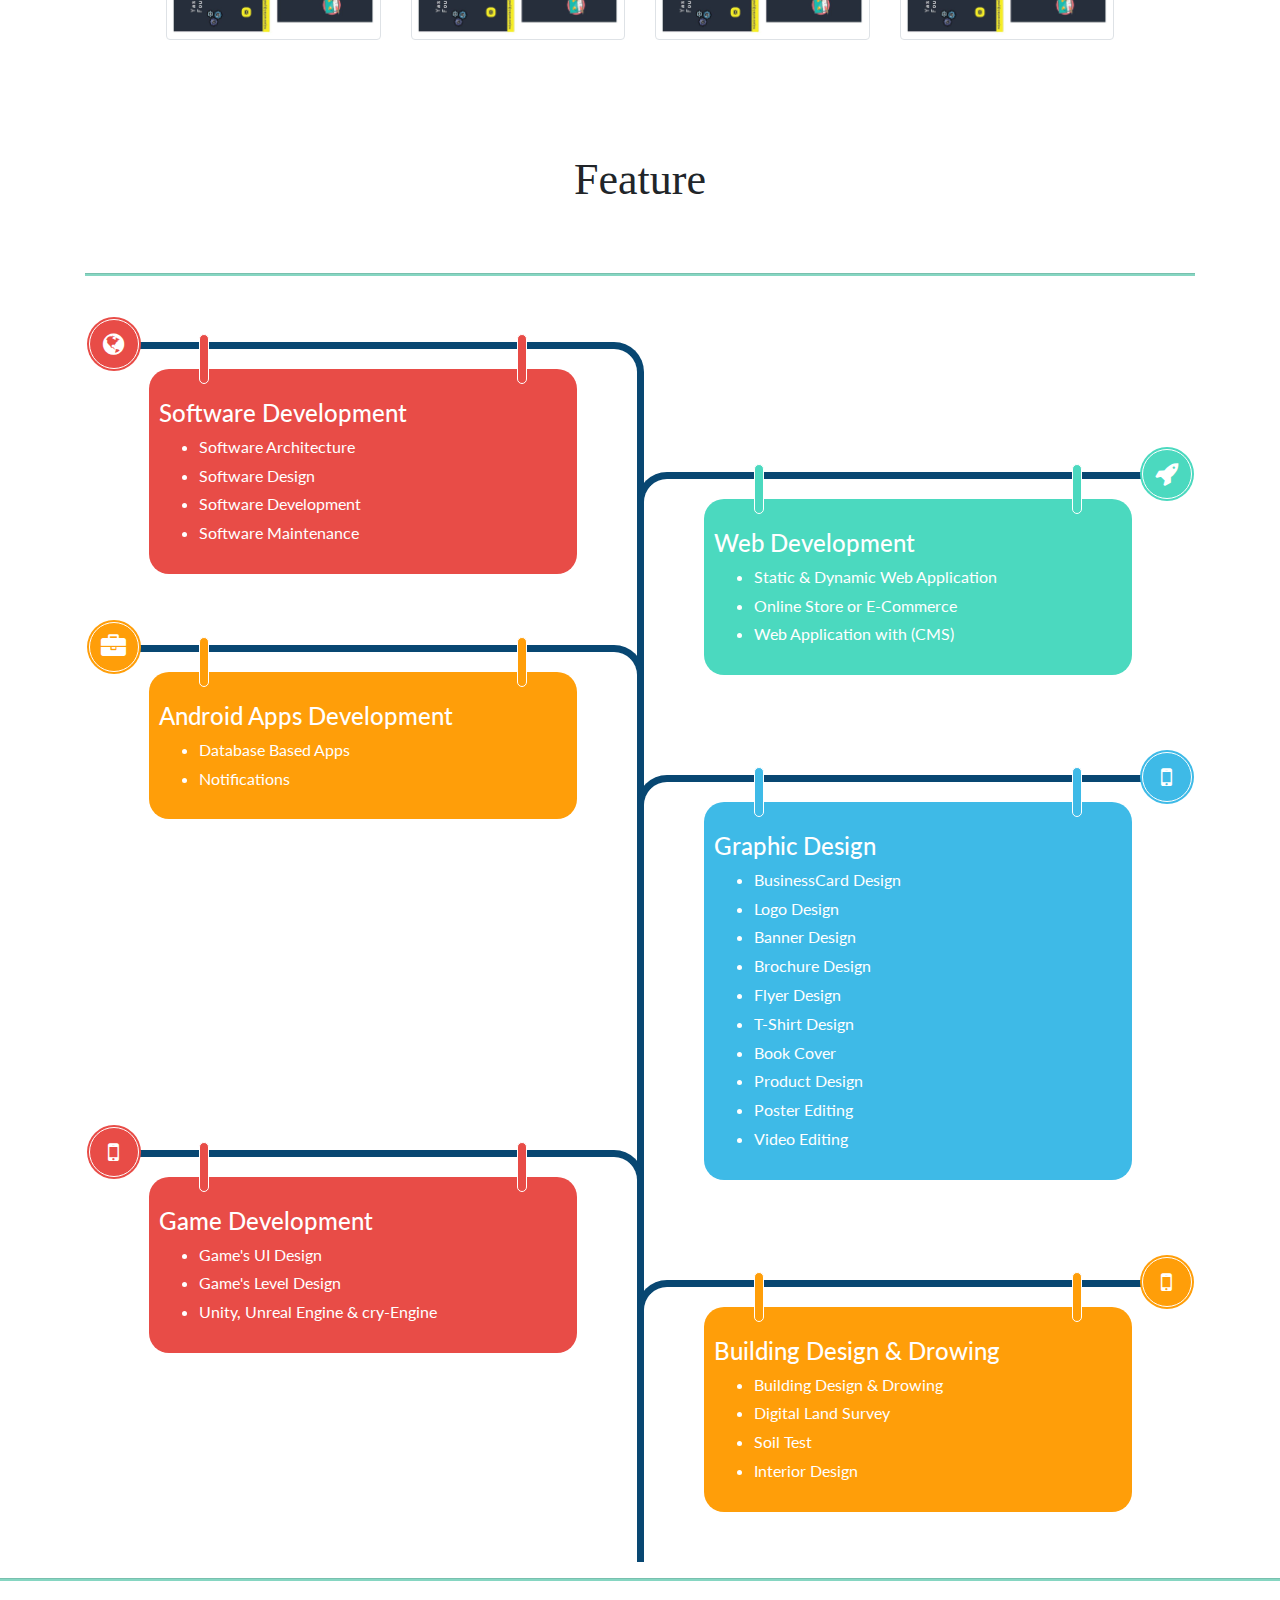
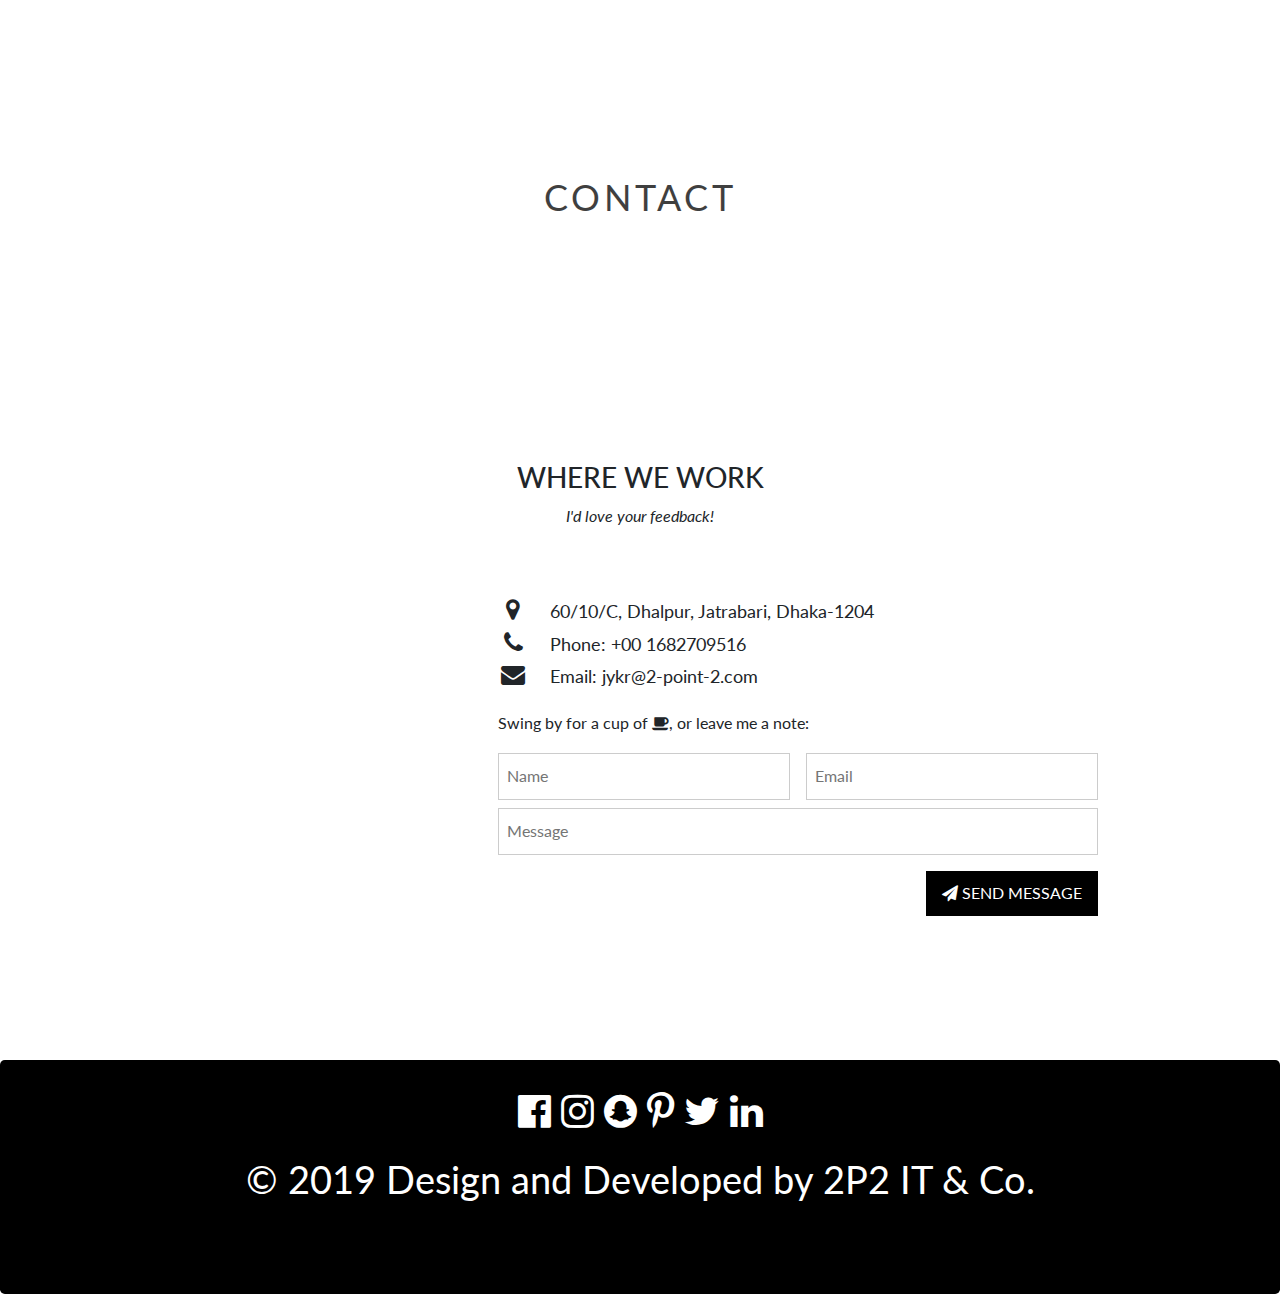
==== commit 314e1bcc: "video added" ====
--- a/2p2website/p2p.html
+++ b/2p2website/p2p.html
@@ -45,7 +45,7 @@
   <header class="v-header">
     <div class="fullscreen-video-wrap"> 
     <video playsinline="playsinline" autoplay="autoplay" muted="muted" loop="true"> 
-        <source src="http://clips.vorwaerts-gmbh.de/big_buck_bunny.mp4" type="video/mp4">
+      <source src="video/The Power of Computer Science - YouTube.MKV" type="video/mp4">
     </video>
     video not supported
     </div>
@@ -53,39 +53,42 @@
     <div class="container h-100">
         <div class="d-flex text-center h-100">
           <div class="my-auto w-100 text-white">
-            <h1 class="display-3">2P2 IT & Co.</h1>
+            <h1 class="display-3 glow">2P2 IT & Co.</h1>
             <h2></h2>
           </div>
         </div>
-      </div>
+    </div>
   </header>
-  <div>
-    <nav class="navbar navbar-expand-sm navbar-dark bg-dark fixed-top">
-        <a class="navbar-brand" href="#"><img src="images/p2plogo.png" alt="p2plogo" width="50%" height="30%"></a>
-          <ul class="navbar-nav mr-auto">
-            <li class="nav-item">
-              <a class="nav-link active" href="#">Home</a>
-            </li>
-            <li class="nav-item">
-              <a class="nav-link" href="#about">About Us</a>
-            </li>
-            <li class="nav-item">
-              <a class="nav-link" href="#portfolio">Portfolio</a>
-            </li>
-            <li class="nav-item">
-              <a class="nav-link" href="#feature">Feature</a>
-            </li>
-            <li class="nav-item">
-                <a class="nav-link" href="#contact">Contact</a>
-            </li>
-              
-          </ul>
-    <!--     <form class="form-inline my-2 my-lg-0">
-            <input class="form-control mr-sm-2" type="search" placeholder="Search" aria-label="Search">
-            <button class="btn btn-outline-success my-2 my-sm-0" type="submit">Search</button>
-          </form>  --> 
-        </div>
-      </nav>
+    <nav class="navbar navbar-expand-lg navbar-dark bg-dark fixed-top">
+      <button class="navbar-toggler" type="button" data-toggle="collapse" data-target="#navbarTogglerDemo03" aria-controls="navbarTogglerDemo03" aria-expanded="false" aria-label="Toggle navigation">
+        <span class="navbar-toggler-icon"></span>
+      </button>
+      <a class="navbar-brand" href="#"><img src="images/logo 3.png" alt="p2plogo"></a>
+    
+      <div class="collapse navbar-collapse" id="navbarTogglerDemo03">
+        <ul class="navbar-nav mr-auto mt-2 mt-lg-0">
+          <li class="nav-item">
+            <a class="nav-link active" href="#">Home <span class="sr-only">(current)</span></a>
+          </li>
+          <li class="nav-item">
+            <a class="nav-link" href="#about">About Us</a>
+          </li>
+          <li class="nav-item">
+            <a class="nav-link" href="#portfolio">Portfolio</a>
+          </li>
+          <li class="nav-item">
+            <a class="nav-link" href="#feature">Feature</a>
+          </li>
+          <li class="nav-item">
+            <a class="nav-link" href="#contact">Contact Us</a>
+          </li>
+        </ul>
+        <form class="form-inline my-2 my-lg-0">
+          <input class="form-control mr-sm-2" type="search" placeholder="Search" aria-label="Search">
+          <button class="btn btn-outline-success my-2 my-sm-0" type="submit">Search</button>
+        </form>
+      </div>
+    </nav>
 
 <!-- Container (About Section) -->
 
@@ -99,71 +102,66 @@
   <br>
 
   <br>
-
+  <div class="row" style="padding:10px 0px;">
+    <!--kayum's content start-->
+    
+        <div class="col-md-6">
+            <div class="container__item landing-page-container">
+                <div class="content__wrapper">
+                    <div class="ellipses-containerkay">
+                        <div class=" ellipses__outer--thin"> </div>
+    
+                        <div class="ellipses ellipses__outer--thick"></div>
+                    </div>
+                    <div class="text-center">
+                      <h1 class="title" style="padding:20px 0px 10px 0px;"><a class="Profile" href="https://www.facebook.com/abdul.k.lita">Engr Abdul Kayum</a></h1>
+                      <h3>Managing Director</h3>
+                    </div> 
+                </div>
+            </div>
+          </div>
+    
+          
+    
+    
+        <div class="col-md-6">
+    
+            <h2 class="text-center" style="padding-top:30px;">I'm really good at:</h2>
+           <!-- progressbar1-->
+           <div style="padding-top: 50px;">
+              <div class=""><i class="fa fa-building"></i>Building Planing & Design</div>
+              <div style="padding-left:80%">85%</div>
+              <div class="progress clr" style="height:1px">
+                <div class="progress-bar" style="width:85%;height:1px"></div>
+              </div>
+            </div>
+            <!--End progressbar1-->
+            <br>
+              <!-- progressbar2-->
+              <div>
+                <div class=""><i class="fa fa-laptop"></i>Interior Design</div>
+                <div style="padding-left:90%">95%</div>
+                <div class="progress clr" style="height:1px">
+                  <div class="progress-bar" style="width:90%;height:1px"></div>
+                </div>
+              </div>
+              <!--End progressbar2-->
+              <br>
+                <!-- progressbar3-->
+            <div>
+              <div class=""><i class="fa fa-laptop"></i>Marketing and Sales</div>
+              <div style="padding-left:90%">90%</div>
+              <div class="progress clr" style="height:1px">
+                <div class="progress-bar" style="width:90%;height:1px"></div>
+              </div>
+            </div>
+            <!--End progressbar3-->
+          </div>
+        </div>
+        <hr>
+    <!--Kayum's cntent End-->
  
-    <div class="row" style="padding:10px 0px;">
-        <!--Yasin's content start-->
-        
-            <div class="col-md-6">
-                <div class="container__item landing-page-container">
-                    <div class="content__wrapper">
-                        <div class="ellipses-containeryasin">
-                            <div class=" ellipses__outer--thin"> </div>
-        
-                            <div class="ellipses ellipses__outer--thickyasin"></div>
-                        </div>
-                        <div class="text-center">
-                          <h1 class="title" style="padding:20px 0px 10px 0px;"><a class="Profile" href="https://www.facebook.com/md.arafat.33">Yasin Arafat</a></h1>
-                          <h3>Founder & Computer Engineer</h3>
-                        </div> 
-                    </div>
-                </div>
-              </div>
-        
-              
-        
-        
-            <div class="col-md-6">
-        
-                <h2 class="text-center" style="padding-top:30px;">I'm really good at:</h2>
-               <!-- progressbar1-->
-               <div style="padding-top: 50px;">
-                  <div class=""><i class="fa fa-building"></i>DOT NET</div>
-                  <div style="width:80%; text-align: right">85%</div>
-                  <div class="progress clr" style="height:1px">
-                    <div class="progress-bar" style="width:85%;height:1px"></div>
-                  </div>
-                </div>
-                <!--End progressbar1-->
-                <br>
-                  <!-- progressbar2-->
-                  <div>
-                    <div class=""><i class="fa fa-laptop"></i>PHP</div>
-                    <div style="width:70%; text-align: right">70%</div>
-                    <div class="progress clr" style="height:1px">
-                      <div class="progress-bar" style="width:70%;height:1px"></div>
-                    </div>
-                  </div>
-                  <!--End progressbar2-->
-                  <br>
-                    <!-- progressbar3-->
-                <div>
-                  <div class=""><i class="fa fa-laptop"></i>ANDROID</div>
-                  <div  style="width:90%; text-align: right">90%</div>
-                  <div class="progress clr" style="height:1px">
-                    <div class="progress-bar" style="width:90%;height:1px"></div>
-                  </div>
-                </div>
-                <!--End progressbar3-->
-              </div>
-            </div>
-            <hr>
-            <br>
-            <br>
-             <!--yasin's content end-->
-            
-
-
+    
     
     <!--jahangir's content start-->
 
@@ -232,74 +230,32 @@
   
   <br>
   <br>
-
-<div class="row" style="padding:10px 0px;">
-<!--kayum's content start-->
-
-    <div class="col-md-6">
-        <div class="container__item landing-page-container">
-            <div class="content__wrapper">
-                <div class="ellipses-containerkay">
-                    <div class=" ellipses__outer--thin"> </div>
-
-                    <div class="ellipses ellipses__outer--thick"></div>
-                </div>
-                <div class="text-center">
-                  <h1 class="title" style="padding:20px 0px 10px 0px;"><a class="Profile" href="https://www.facebook.com/abdul.k.lita">Engr Abdul Kayum</a></h1>
-                  <h3>Managing Director</h3>
-                </div> 
-            </div>
-        </div>
-      </div>
-
-      
-
-
-    <div class="col-md-6">
-
-        <h2 class="text-center" style="padding-top:30px;">I'm really good at:</h2>
-       <!-- progressbar1-->
-       <div style="padding-top: 50px;">
-          <div class=""><i class="fa fa-building"></i>Building Planing & Design</div>
-          <div style="padding-left:80%">85%</div>
-          <div class="progress clr" style="height:1px">
-            <div class="progress-bar" style="width:85%;height:1px"></div>
-          </div>
-        </div>
-        <!--End progressbar1-->
-        <br>
-          <!-- progressbar2-->
-          <div>
-            <div class=""><i class="fa fa-laptop"></i>Interior Design</div>
-            <div style="padding-left:90%">95%</div>
-            <div class="progress clr" style="height:1px">
-              <div class="progress-bar" style="width:90%;height:1px"></div>
-            </div>
-          </div>
-          <!--End progressbar2-->
-          <br>
-            <!-- progressbar3-->
-        <div>
-          <div class=""><i class="fa fa-laptop"></i>Marketing and Sales</div>
-          <div style="padding-left:90%">90%</div>
-          <div class="progress clr" style="height:1px">
-            <div class="progress-bar" style="width:90%;height:1px"></div>
-          </div>
-        </div>
-        <!--End progressbar3-->
-      </div>
-    </div>
-    <hr>
-<!--Kayum's cntent End-->
-   
+  
 
     <br>
     <br>
 
 
 <!--rakib's content start-->
-
 <div class="row" style="padding: 10px 0px;">
+<div class="col-md-6 state">
+  <div class="container__item landing-page-container">
+      <div class="content__wrapper">
+      
+          <div class="ellipses-containerrakib">
+              <div class=" ellipses__outer--thin"> </div>
+
+              <div class="ellipses ellipses__outer--thick"></div>
+          </div>
+          <div class="text-center">
+            <h1 class="title" style="padding:20px 0px 10px 0px;"><a class="Profile" href="https://www.facebook.com/jahangir01677">Rakib Chowdhury</a></h1>
+            <h3> Graphics Designer & Web Engineer</h3>
+          </div> 
+      </div>
+
+  </div>
+</div>
+
     <!-- Hide this text on small devices -->
     <div class="col-md-6">
       <h2 class="text-center" style="padding-top:20px;">I'm really good at:</h2>
@@ -334,29 +290,81 @@
       </div>
       <!--End progressbar3-->
     </div>
-<!--rakib's content start-->
-
-
-    <div class="col-md-6 rev">
-        <div class="container__item landing-page-container">
-            <div class="content__wrapper">
-            
-                <div class="ellipses-containerrakib">
-                    <div class=" ellipses__outer--thin"> </div>
-
-                    <div class="ellipses ellipses__outer--thick"></div>
+
+
+    
+  
+  </div>
+
+  <br>
+  <hr>
+  <br>
+<!--rakib content End-->
+
+  <div class="row" style="padding:10px 0px;">
+    <!--Yasin's content start-->
+        <div class="col-md-6">
+    
+            <h2 class="text-center" style="padding-top:30px;">I'm really good at:</h2>
+           <!-- progressbar1-->
+           <div style="padding-top: 50px;">
+              <div class=""><i class="fa fa-building"></i>DOT NET</div>
+              <div style="width:80%; text-align: right">85%</div>
+              <div class="progress clr" style="height:1px">
+                <div class="progress-bar" style="width:85%;height:1px"></div>
+              </div>
+            </div>
+            <!--End progressbar1-->
+            <br>
+              <!-- progressbar2-->
+              <div>
+                <div class=""><i class="fa fa-laptop"></i>PHP</div>
+                <div style="width:70%; text-align: right">70%</div>
+                <div class="progress clr" style="height:1px">
+                  <div class="progress-bar" style="width:70%;height:1px"></div>
                 </div>
-                <div class="text-center">
-                  <h1 class="title" style="padding:20px 0px 10px 0px;"><a class="Profile" href="https://www.facebook.com/jahangir01677">Rakib Chowdhury</a></h1>
-                  <h3> Graphics Designer & Web Engineer</h3>
-                </div> 
-            </div>
-
-        </div>
-      </div>
-  
-  </div>
-<!--rakib content End-->
+              </div>
+              <!--End progressbar2-->
+              <br>
+                <!-- progressbar3-->
+            <div>
+              <div class=""><i class="fa fa-laptop"></i>ANDROID</div>
+              <div  style="width:90%; text-align: right">90%</div>
+              <div class="progress clr" style="height:1px">
+                <div class="progress-bar" style="width:90%;height:1px"></div>
+              </div>
+            </div>
+            <!--End progressbar3-->
+          </div>
+
+          
+        <div class="col-md-6 rev">
+          <div class="container__item landing-page-container">
+              <div class="content__wrapper">
+                  <div class="ellipses-containeryasin">
+                      <div class=" ellipses__outer--thin"> </div>
+  
+                      <div class="ellipses ellipses__outer--thickyasin"></div>
+                  </div>
+                  <div class="text-center">
+                    <h1 class="title" style="padding:20px 0px 10px 0px;"><a class="Profile" href="https://www.facebook.com/md.arafat.33">Yasin Arafat</a></h1>
+                    <h3>Founder & Computer Engineer</h3>
+                  </div> 
+              </div>
+          </div>
+        </div>
+  
+        </div>
+        <hr>
+        <br>
+        <br>
+         <!--yasin's content end-->
+        
+
+
+
+   
+
 <!--End Container (About Section) -->
 </div>
 
--- a/2p2website/css/custom.css
+++ b/2p2website/css/custom.css
@@ -1,72 +1,31 @@
-a{text-decoration:none}
-h4{text-align:center;margin:30px 0;color:#444}
-.main-timeline{position:relative}
-.main-timeline:before{content:"";width:5px;height:100%;border-radius:20px;margin:0 auto;background:#242922;position:absolute;top:0;left:0;right:0}
-.main-timeline .timeline{display:inline-block;margin-bottom:50px;position:relative}
-.main-timeline .timeline:before{content:"";width:20px;height:20px;border-radius:50%;border:4px solid #fff;background:#ec496e;position:absolute;top:50%;left:50%;z-index:1;transform:translate(-50%,-50%)}
-.main-timeline .timeline-icon{display:inline-block;width:130px;height:130px;border-radius:50%;border:3px solid #ec496e;padding:13px;text-align:center;position:absolute;top:50%;left:30%;transform:translateY(-50%)}
-.main-timeline .timeline-icon i{display:block;border-radius:50%;background:#ec496e;font-size:64px;color:#fff;line-height:100px;z-index:1;position:relative}
-.main-timeline .timeline-icon:after,.main-timeline .timeline-icon:before{content:"";width:100px;height:4px;background:#ec496e;position:absolute;top:50%;right:-100px;transform:translateY(-50%)}
-.main-timeline .timeline-icon:after{width:70px;height:50px;background:#fff;top:89px;right:-30px}
-.main-timeline .timeline-content{width:50%;padding:0 50px;margin:52px 0 0;float:right;position:relative}
-.main-timeline .timeline-content:before{content:"";width:70%;height:100%;border:3px solid #ec496e;border-top:none;border-right:none;position:absolute;bottom:-13px;left:35px}
-.main-timeline .timeline-content:after{content:"";width:37px;height:3px;background:#ec496e;position:absolute;top:13px;left:0}
-.main-timeline .title{font-size:20px;font-weight:600;color:#ec496e;text-transform:uppercase;margin:0 0 5px}
-.main-timeline .description{display:inline-block;font-size:16px;color:#404040;line-height:20px;letter-spacing:1px;margin:0}
-.main-timeline .timeline:nth-child(even) .timeline-icon{left:auto;right:30%}
-.main-timeline .timeline:nth-child(even) .timeline-icon:before{right:auto;left:-100px}
-.main-timeline .timeline:nth-child(even) .timeline-icon:after{right:auto;left:-30px}
-.main-timeline .timeline:nth-child(even) .timeline-content{float:left}
-.main-timeline .timeline:nth-child(even) .timeline-content:before{left:auto;right:35px;transform:rotateY(180deg)}
-.main-timeline .timeline:nth-child(even) .timeline-content:after{left:auto;right:0}
-.main-timeline .timeline:nth-child(2n) .timeline-content:after,.main-timeline .timeline:nth-child(2n) .timeline-icon i,.main-timeline .timeline:nth-child(2n) .timeline-icon:before,.main-timeline .timeline:nth-child(2n):before{background:#f9850f}
-.main-timeline .timeline:nth-child(2n) .timeline-icon{border-color:#f9850f}
-.main-timeline .timeline:nth-child(2n) .title{color:#f9850f}
-.main-timeline .timeline:nth-child(2n) .timeline-content:before{border-left-color:#f9850f;border-bottom-color:#f9850f}
-.main-timeline .timeline:nth-child(3n) .timeline-content:after,.main-timeline .timeline:nth-child(3n) .timeline-icon i,.main-timeline .timeline:nth-child(3n) .timeline-icon:before,.main-timeline .timeline:nth-child(3n):before{background:#8fb800}
-.main-timeline .timeline:nth-child(3n) .timeline-icon{border-color:#8fb800}
-.main-timeline .timeline:nth-child(3n) .title{color:#8fb800}
-.main-timeline .timeline:nth-child(3n) .timeline-content:before{border-left-color:#8fb800;border-bottom-color:#8fb800}
-.main-timeline .timeline:nth-child(4n) .timeline-content:after,.main-timeline .timeline:nth-child(4n) .timeline-icon i,.main-timeline .timeline:nth-child(4n) .timeline-icon:before,.main-timeline .timeline:nth-child(4n):before{background:#2fcea5}
-.main-timeline .timeline:nth-child(4n) .timeline-icon{border-color:#2fcea5}
-.main-timeline .timeline:nth-child(4n) .title{color:#2fcea5}
-.main-timeline .timeline:nth-child(4n) .timeline-content:before{border-left-color:#2fcea5;border-bottom-color:#2fcea5}
-@media only screen and (max-width:1200px){.main-timeline .timeline-icon:before{width:50px;right:-50px}
-.main-timeline .timeline:nth-child(even) .timeline-icon:before{right:auto;left:-50px}
-.main-timeline .timeline-content{margin-top:75px}
-}
-@media only screen and (max-width:990px){.main-timeline .timeline{margin:0 0 10px}
-.main-timeline .timeline-icon{left:25%}
-.main-timeline .timeline:nth-child(even) .timeline-icon{right:25%}
-.main-timeline .timeline-content{margin-top:115px}
-}
-@media only screen and (max-width:767px){.main-timeline{padding-top:50px}
-.main-timeline:before{left:80px;right:0;margin:0}
-.main-timeline .timeline{margin-bottom:70px}
-.main-timeline .timeline:before{top:0;left:83px;right:0;margin:0}
-.main-timeline .timeline-icon{width:60px;height:60px;line-height:40px;padding:5px;top:0;left:0}
-.main-timeline .timeline:nth-child(even) .timeline-icon{left:0;right:auto}
-.main-timeline .timeline-icon:before,.main-timeline .timeline:nth-child(even) .timeline-icon:before{width:25px;left:auto;right:-25px}
-.main-timeline .timeline-icon:after,.main-timeline .timeline:nth-child(even) .timeline-icon:after{width:25px;height:30px;top:44px;left:auto;right:-5px}
-.main-timeline .timeline-icon i{font-size:30px;line-height:45px}
-.main-timeline .timeline-content,.main-timeline .timeline:nth-child(even) .timeline-content{width:100%;margin-top:-15px;padding-left:130px;padding-right:5px}
-.main-timeline .timeline:nth-child(even) .timeline-content{float:right}
-.main-timeline .timeline-content:before,.main-timeline .timeline:nth-child(even) .timeline-content:before{width:50%;left:120px}
-.main-timeline .timeline:nth-child(even) .timeline-content:before{right:auto;transform:rotateY(0)}
-.main-timeline .timeline-content:after,.main-timeline .timeline:nth-child(even) .timeline-content:after{left:85px}
-}
-@media only screen and (max-width:479px){.main-timeline .timeline-content,.main-timeline .timeline:nth-child(2n) .timeline-content{padding-left:110px}
-.main-timeline .timeline-content:before,.main-timeline .timeline:nth-child(2n) .timeline-content:before{left:99px}
-.main-timeline .timeline-content:after,.main-timeline .timeline:nth-child(2n) .timeline-content:after{left:65px}
-}
-
-
-
-
-
-
-
-
+/******************* Timeline Demo - 2 *****************/
+.main-timeline2{padding-top:50px;overflow:hidden;position:relative}
+.main-timeline2:before{content:"";width:7px;height:100%;background:#084772;margin:0 auto;position:absolute;top:80px;left:0;right:0}
+.main-timeline2 .timeline{width:50%;float:left;padding:20px 60px;border-top:7px solid #084772;border-right:7px solid #084772;border-radius:0 30px 0 0;position:relative;right:-3.5px}
+.main-timeline2 .icon{display:block;width:50px;height:50px;line-height:50px;border-radius:50%;background:#e84c47;border:1px solid #fff;text-align:center;font-size:25px;color:#fff;box-shadow:0 0 0 2px #e84c47;position:absolute;top:-30px;left:0}
+.main-timeline2 .timeline-content{display:block;padding:30px 10px 10px;border-radius:20px;background:#e84c47;color:#fff;position:relative}
+.main-timeline2 .timeline-content:hover{text-decoration:none;color:#fff}
+.main-timeline2 .timeline-content:after,.main-timeline2 .timeline-content:before{content:"";display:block;width:10px;height:50px;border-radius:10px;background:#e84c47;border:1px solid #fff;position:absolute;top:-35px;left:50px}
+.main-timeline2 .timeline-content:after{left:auto;right:50px}
+.main-timeline2 .title{font-size:24px;margin:0}
+.main-timeline2 .description{font-size:15px;letter-spacing:1px;margin:0 0 5px}
+.main-timeline2 .timeline:nth-child(2n){border-right:none;border-left:7px solid #084772;border-radius:30px 0 0;right:auto;left:-3.5px}
+.main-timeline2 .timeline:nth-child(2n) .icon{left:auto;right:0;box-shadow:0 0 0 2px #4bd9bf}
+.main-timeline2 .timeline:nth-child(2){margin-top:130px}
+.main-timeline2 .timeline:nth-child(odd){margin:-130px 0 30px}
+.main-timeline2 .timeline:nth-child(even){margin-bottom:80px}
+.main-timeline2 .timeline:first-child,.main-timeline2 .timeline:last-child:nth-child(even){margin:0 0 30px}
+.main-timeline2 .timeline:nth-child(2n) .icon,.main-timeline2 .timeline:nth-child(2n) .timeline-content,.main-timeline2 .timeline:nth-child(2n) .timeline-content:after,.main-timeline2 .timeline:nth-child(2n) .timeline-content:before{background:#4bd9bf}
+.main-timeline2 .timeline:nth-child(3n) .icon,.main-timeline2 .timeline:nth-child(3n) .timeline-content,.main-timeline2 .timeline:nth-child(3n) .timeline-content:after,.main-timeline2 .timeline:nth-child(3n) .timeline-content:before{background:#ff9e09}
+.main-timeline2 .timeline:nth-child(3n) .icon{box-shadow:0 0 0 2px #ff9e09}
+.main-timeline2 .timeline:nth-child(4n) .icon,.main-timeline2 .timeline:nth-child(4n) .timeline-content,.main-timeline2 .timeline:nth-child(4n) .timeline-content:after,.main-timeline2 .timeline:nth-child(4n) .timeline-content:before{background:#3ebae7}
+.main-timeline2 .timeline:nth-child(4n) .icon{box-shadow:0 0 0 2px #3ebae7}
+@media only screen and (max-width:767px){.main-timeline2:before{left:0;right:auto}
+.main-timeline2 .timeline,.main-timeline2 .timeline:nth-child(even),.main-timeline2 .timeline:nth-child(odd){width:100%;float:none;padding:20px 30px;margin:0 0 30px;border-right:none;border-left:7px solid #084772;border-radius:30px 0 0;right:auto;left:0}
+.main-timeline2 .icon{left:auto;right:0}
+}
+@media only screen and (max-width:480px){.main-timeline2 .title{font-size:18px}
+}
 
 
 /* jahangir */
@@ -75,20 +34,7 @@
 a {
   text-decoration: none !important;
 }
-body {
-    margin: 0%;
-    font-size: 1.4rem;
-    overflow-x: hidden;
-  }
-  
-  /* =14px */
-  
-  /* =24px */
-  .container__item {
-    margin: 0 auto 40px;
-    
-  }
-  
+
   .content__wrapper {
     
     width: 90%;
@@ -135,27 +81,9 @@
     height: 100%;
     border-color: rgb(243, 239, 7) transparent;
     border-width: 2px;
-            animation: ellipsesRotate 25s ease-in-out infinite;
-  }
-@media screen and (max-width: 1205px){
-  .ellipses-containeryasin{
-    width: 20rem;
-    height: 20rem;
-    border-radius: 50%;
-    position: relative;
-    background-image: url('../images/yasin1.jpg');
-    transform: rotateX(90);
-    background-size: cover;
-  }
-
-  .ellipses__outer--thickyasin {
-    width: 100%;
-    height: 100%;
-    border-color: rgb(243, 239, 7) transparent;
-    border-width: 2px;
-            animation: ellipsesRotate 25s ease-in-out infinite;
-  }
-}
+    animation: ellipsesRotate 25s ease-in-out infinite;
+  }
+
 
   /*jahangir's moving circle*/
   .ellipses-containerjahan {
@@ -259,9 +187,8 @@
     font-size: 3vw;
   }
 
-  body,h1,h2,h3,h4,h5,h6 {font-family: "Lato", sans-serif;}
+body,h1,h2,h3,h4,h5,h6 {font-family: "Lato", sans-serif;}
 body, html {
-  margin: 0;
   font-size: 1rem;
   line-height: 1.8;
   overflow-x: hidden;
@@ -278,7 +205,7 @@
     top: 0;
     left: 0;
     height: 100vh;
-    width: 100%;
+    width: 100vw;
     overflow: hidden;
     
   }
@@ -294,7 +221,6 @@
     height: 100%;
     width: 100%;
     background-color: #225470;
-    
     opacity: 0.5;
     z-index: 1;
   }
@@ -304,6 +230,7 @@
   }
   @media screen and (orientation: portrait) {
     header {
+    
     background-attachment: fixed;
     background-position: center;
     background-repeat: no-repeat;
@@ -316,22 +243,104 @@
     }
   }
 
-  
-
-
-
-
-
-
-
-/*media query*/
-
-
-
-
-
-
-
+  @media screen and (max-width: 1205px){
+    .ellipses-containeryasin{
+      width: 20rem;
+      height: 20rem;
+      border-radius: 50%;
+      position: relative;
+      background-image: url('../images/yasin1.jpg');
+      transform: rotateX(90);
+      background-size: cover;
+    }
+  
+    .ellipses__outer--thickyasin {
+      
+      width: 100%;
+      height: 100%;
+      border-color: rgb(243, 239, 7) transparent;
+      border-width: 2px;
+      animation: ellipsesRotate 25s ease-in-out infinite;
+    }
+  }
+
+  @media screen and (max-width: 1205px){
+    .ellipses-containerjahan{
+      width: 20rem;
+      height: 20rem;
+      border-radius: 50%;
+      position: relative;
+      background-image: url('../images/kam.jpg');
+      transform: rotateX(90);
+      background-size: cover;
+    }
+  
+    .ellipses__outer--thickjahan {
+      width: 100%;
+      height: 100%;
+      border-color: rgb(39, 3, 196) transparent;
+      border-width: 2px;
+      animation: ellipsesRotate 25s ease-in-out infinite;
+    }
+  }
+
+  @media screen and (max-width: 1200px){
+    .rev{
+      order: -1;
+    }
+  }
+
+  @media screen and (max-width: 1205px){
+    .ellipses-containerkay{
+      width: 20rem;
+      height: 20rem;
+      border-radius: 50%;
+      position: relative;
+      background-image: url('../images/kayum.jpg');
+      transform: rotateX(90);
+      background-size: cover;
+    }
+  
+    .ellipses__outer--thickkay {
+      width: 100%;
+      height: 100%;
+      border-color: rgb(35, 185, 185) transparent;
+      border-width: 2px;
+      animation: ellipsesRotate 25s ease-in-out infinite;
+    }
+  }
+
+  @media screen and (max-width: 1205px){
+    .ellipses-containerrakib{
+      width: 20rem;
+      height: 20rem;
+      border-radius: 50%;
+      position: relative;
+      background-image: url('../images/rakib.jpg');
+      transform: rotateX(90);
+      background-size: cover;
+    }
+  
+    .ellipses__outer--thickrakib {
+      width: 100%;
+      height: 100%;
+      border-color: rgb(35, 185, 185) transparent;
+      border-width: 2px;
+      animation: ellipsesRotate 25s ease-in-out infinite;
+    }
+  }
+
+  @media screen and (max-width){
+    .rev{
+      order:-1;
+    }
+    .state{
+      order: 12;
+    }
+  }
+  
+
+  
 
 
 
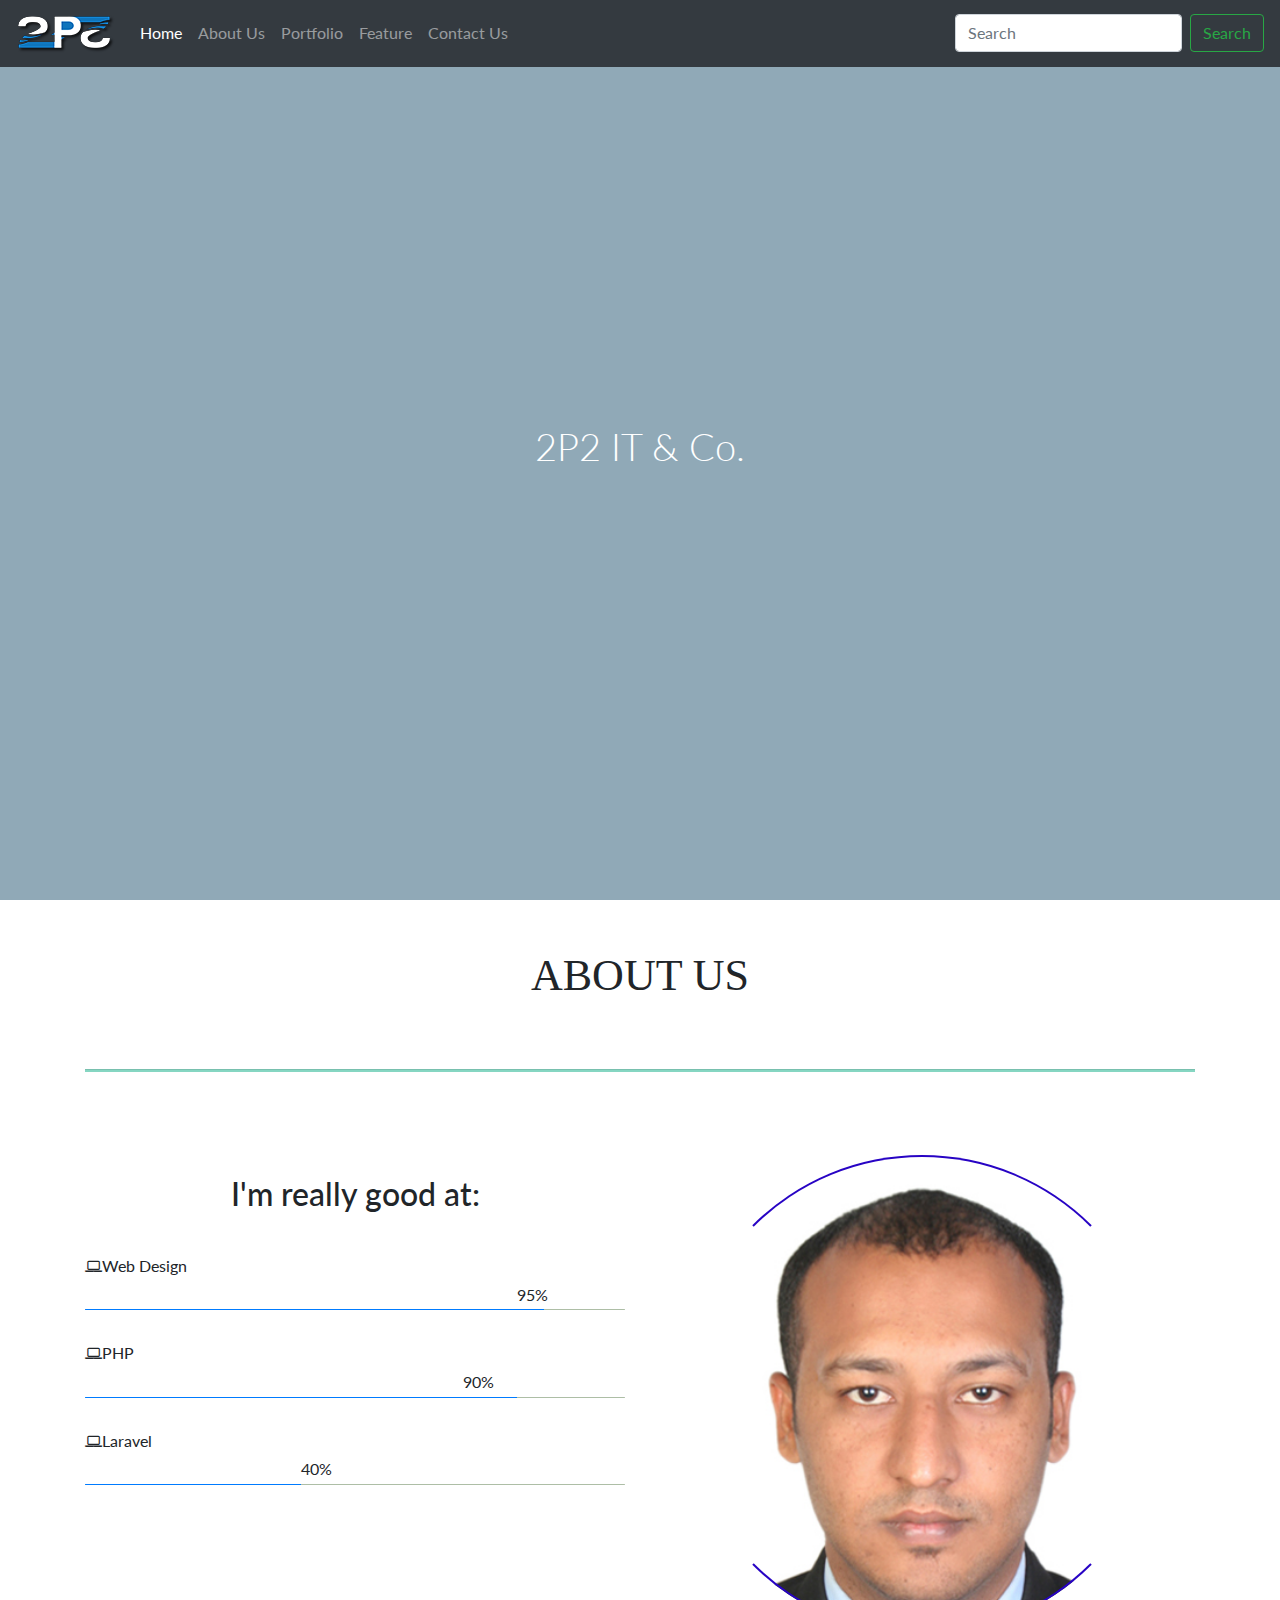
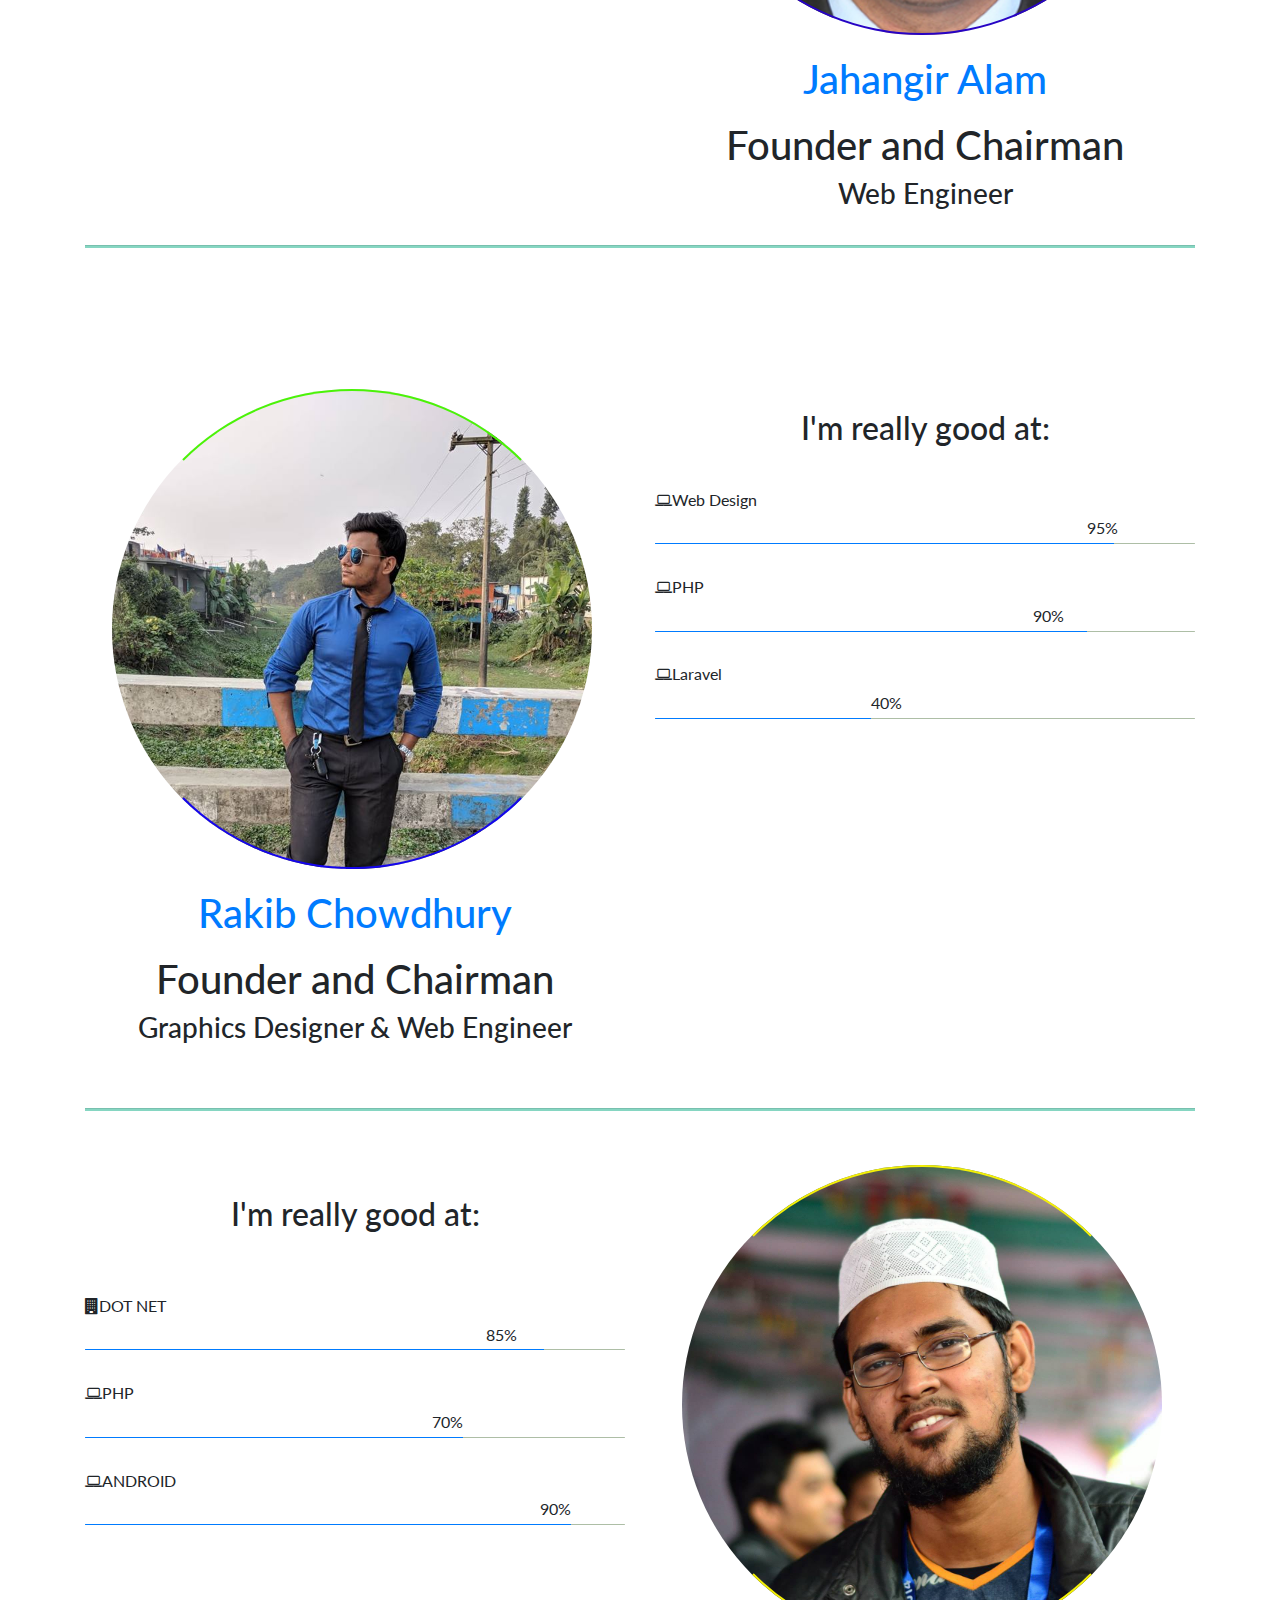
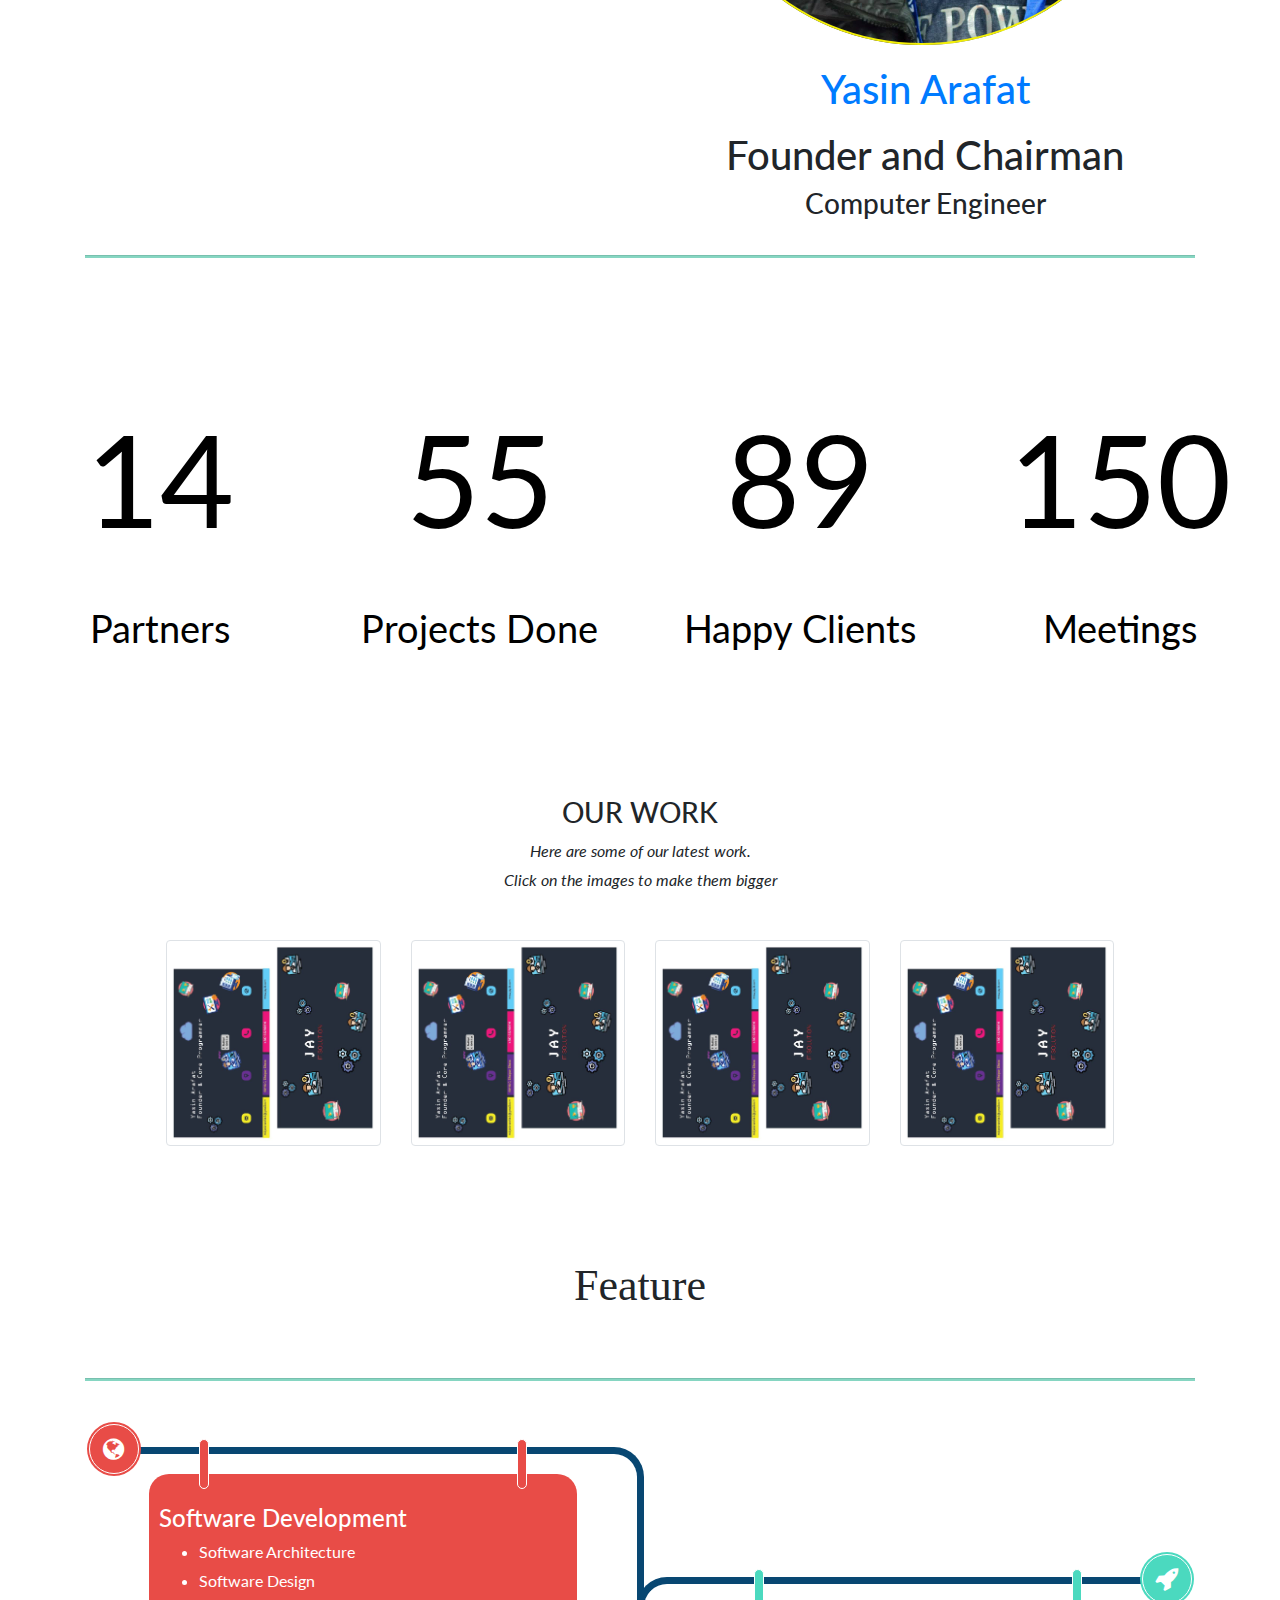
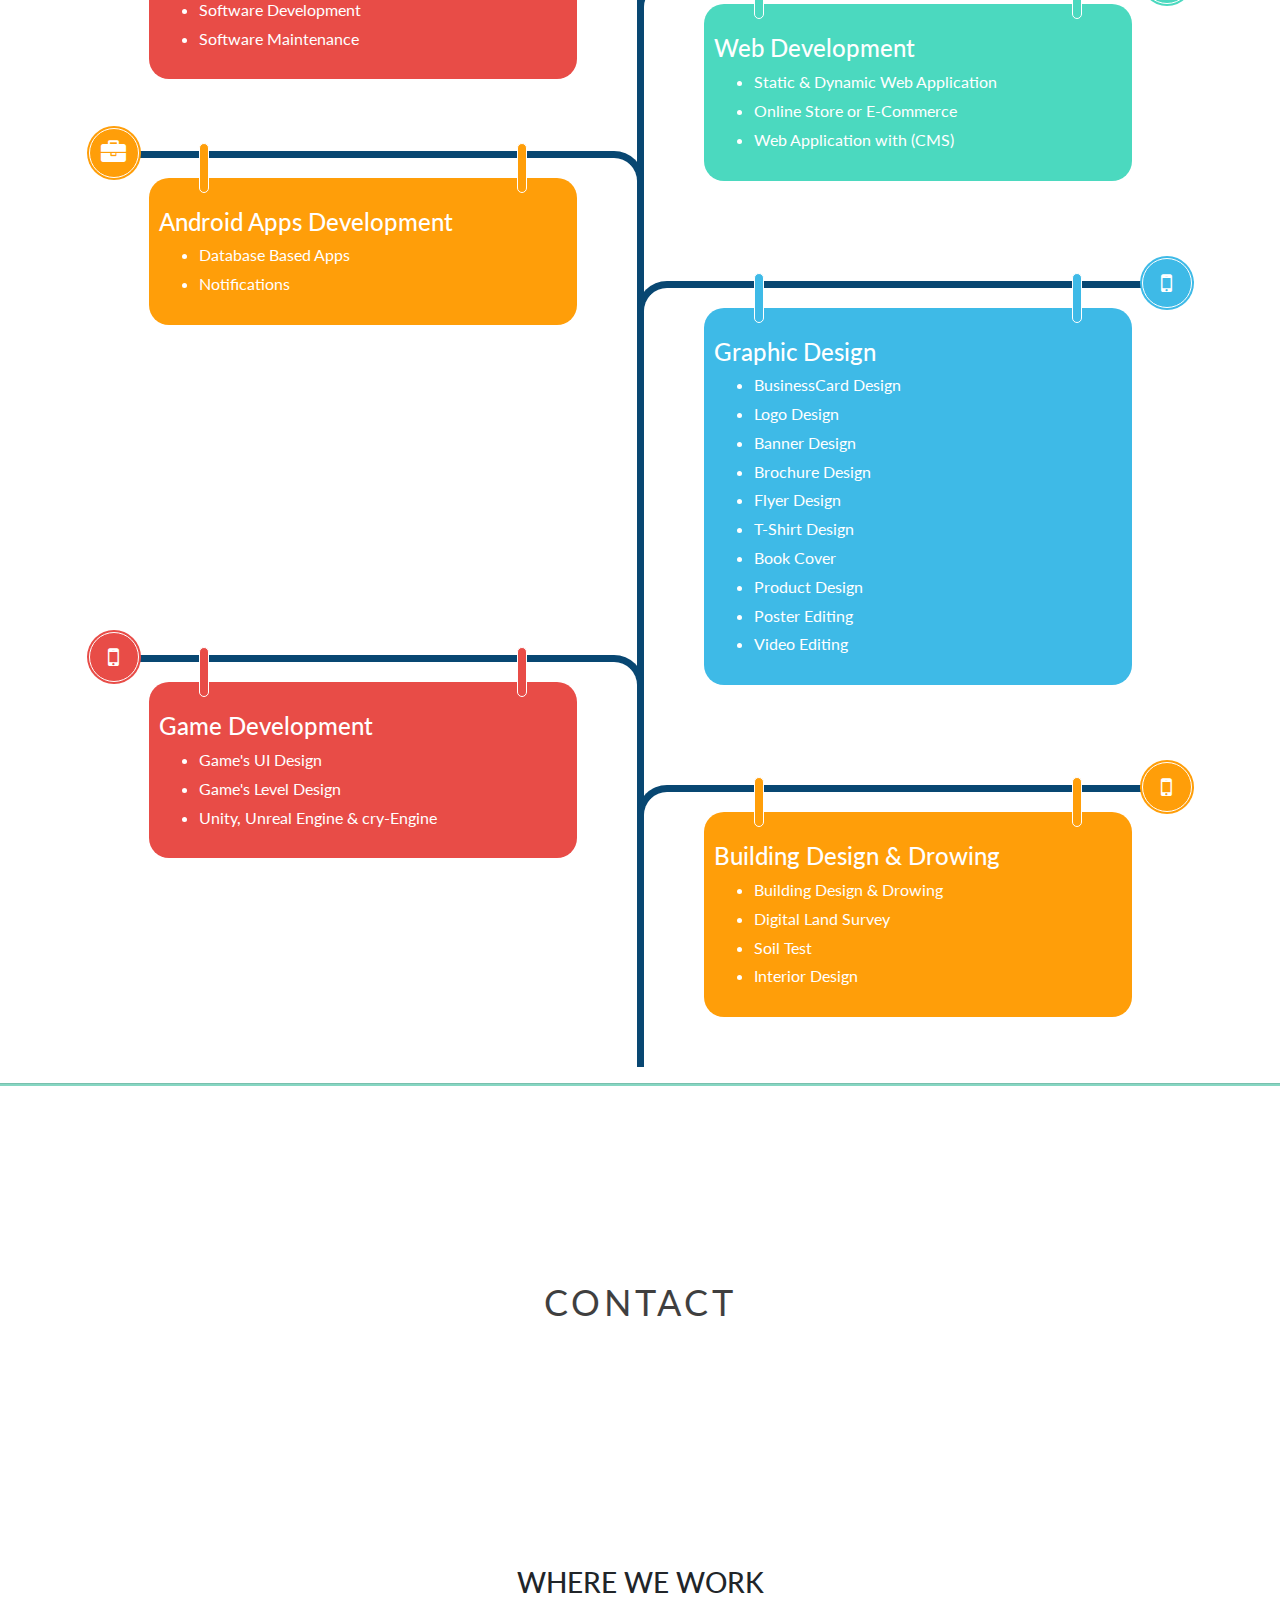
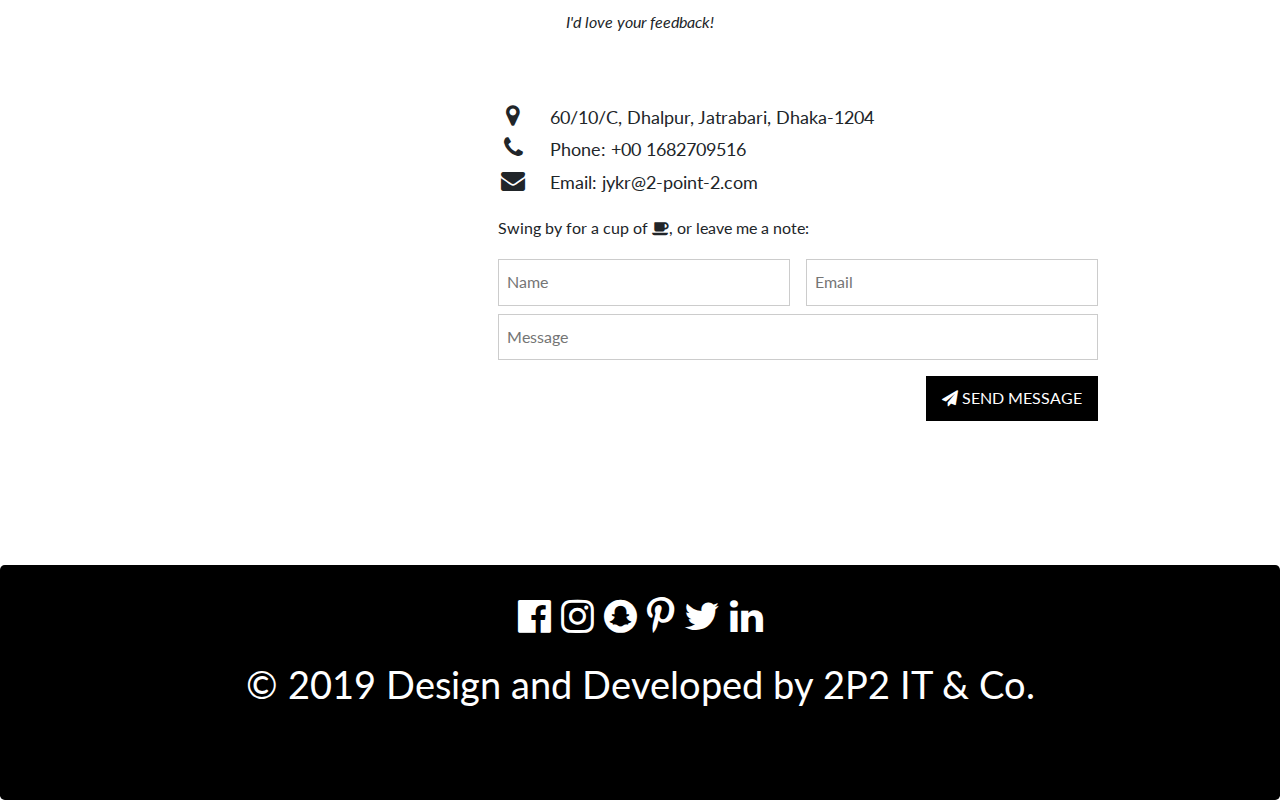
==== commit 7969fd5d: "index added" ====
--- a/2p2website/p2p.html
+++ b/2p2website/p2p.html
@@ -40,7 +40,7 @@
     min-height: 400px;
   }
 </style>
-<body data-spy="scroll" data-target=".navbar" data-offset="50">
+<body data-spy="scroll" data-target=".navbar" data-offset="70"  id="home">
 <!-- Navbar (sit on top) -->
   <header class="v-header">
     <div class="fullscreen-video-wrap"> 
@@ -68,7 +68,7 @@
       <div class="collapse navbar-collapse" id="navbarTogglerDemo03">
         <ul class="navbar-nav mr-auto mt-2 mt-lg-0">
           <li class="nav-item">
-            <a class="nav-link active" href="#">Home <span class="sr-only">(current)</span></a>
+            <a class="nav-link active" href="#home">Home </a>
           </li>
           <li class="nav-item">
             <a class="nav-link" href="#about">About Us</a>
@@ -102,67 +102,6 @@
   <br>
 
   <br>
-  <div class="row" style="padding:10px 0px;">
-    <!--kayum's content start-->
-    
-        <div class="col-md-6">
-            <div class="container__item landing-page-container">
-                <div class="content__wrapper">
-                    <div class="ellipses-containerkay">
-                        <div class=" ellipses__outer--thin"> </div>
-    
-                        <div class="ellipses ellipses__outer--thick"></div>
-                    </div>
-                    <div class="text-center">
-                      <h1 class="title" style="padding:20px 0px 10px 0px;"><a class="Profile" href="https://www.facebook.com/abdul.k.lita">Engr Abdul Kayum</a></h1>
-                      <h3>Managing Director</h3>
-                    </div> 
-                </div>
-            </div>
-          </div>
-    
-          
-    
-    
-        <div class="col-md-6">
-    
-            <h2 class="text-center" style="padding-top:30px;">I'm really good at:</h2>
-           <!-- progressbar1-->
-           <div style="padding-top: 50px;">
-              <div class=""><i class="fa fa-building"></i>Building Planing & Design</div>
-              <div style="padding-left:80%">85%</div>
-              <div class="progress clr" style="height:1px">
-                <div class="progress-bar" style="width:85%;height:1px"></div>
-              </div>
-            </div>
-            <!--End progressbar1-->
-            <br>
-              <!-- progressbar2-->
-              <div>
-                <div class=""><i class="fa fa-laptop"></i>Interior Design</div>
-                <div style="padding-left:90%">95%</div>
-                <div class="progress clr" style="height:1px">
-                  <div class="progress-bar" style="width:90%;height:1px"></div>
-                </div>
-              </div>
-              <!--End progressbar2-->
-              <br>
-                <!-- progressbar3-->
-            <div>
-              <div class=""><i class="fa fa-laptop"></i>Marketing and Sales</div>
-              <div style="padding-left:90%">90%</div>
-              <div class="progress clr" style="height:1px">
-                <div class="progress-bar" style="width:90%;height:1px"></div>
-              </div>
-            </div>
-            <!--End progressbar3-->
-          </div>
-        </div>
-        <hr>
-    <!--Kayum's cntent End-->
- 
-    
-    
     <!--jahangir's content start-->
 
   <div class="row" style="padding: 10px 0px;">
@@ -213,6 +152,7 @@
                 </div>
                 <div class="text-center">
                   <h1 class="title" style="padding:20px 0px 10px 0px;"><a class="Profile" href="https://www.facebook.com/jahangir01677">Jahangir Alam</a></h1>
+                  <h1>Founder and Chairman</h1>
                   <h3>Web Engineer</h3>
                 </div> 
             </div>
@@ -249,6 +189,7 @@
           </div>
           <div class="text-center">
             <h1 class="title" style="padding:20px 0px 10px 0px;"><a class="Profile" href="https://www.facebook.com/jahangir01677">Rakib Chowdhury</a></h1>
+            <h1>Founder and Chairman</h1>
             <h3> Graphics Designer & Web Engineer</h3>
           </div> 
       </div>
@@ -348,7 +289,8 @@
                   </div>
                   <div class="text-center">
                     <h1 class="title" style="padding:20px 0px 10px 0px;"><a class="Profile" href="https://www.facebook.com/md.arafat.33">Yasin Arafat</a></h1>
-                    <h3>Founder & Computer Engineer</h3>
+                    <h1>Founder and Chairman</h1>
+                    <h3>Computer Engineer</h3>
                   </div> 
               </div>
           </div>
@@ -565,7 +507,7 @@
 <footer class="jumbotron mt-3 pt-3" style="background-color:black">
   
   
-  <div class="glow">
+  <div class="glow" id="cus-fonts2">
     <i class="fa fa-facebook-official"></i>
     <i class="fa fa-instagram"></i>
     <i class="fa fa-snapchat"></i>
@@ -574,7 +516,7 @@
     <i class="fa fa-linkedin"></i>
   </div>
   
-  <p class="glow"> &copy; 2019 Design and Developed by 2P2 IT & Co.</p>
+  <p class="glow" id="cus-fonts2"> &copy; 2019 Design and Developed by 2P2 IT & Co.</p>
 </footer>
 </body>
 </html>
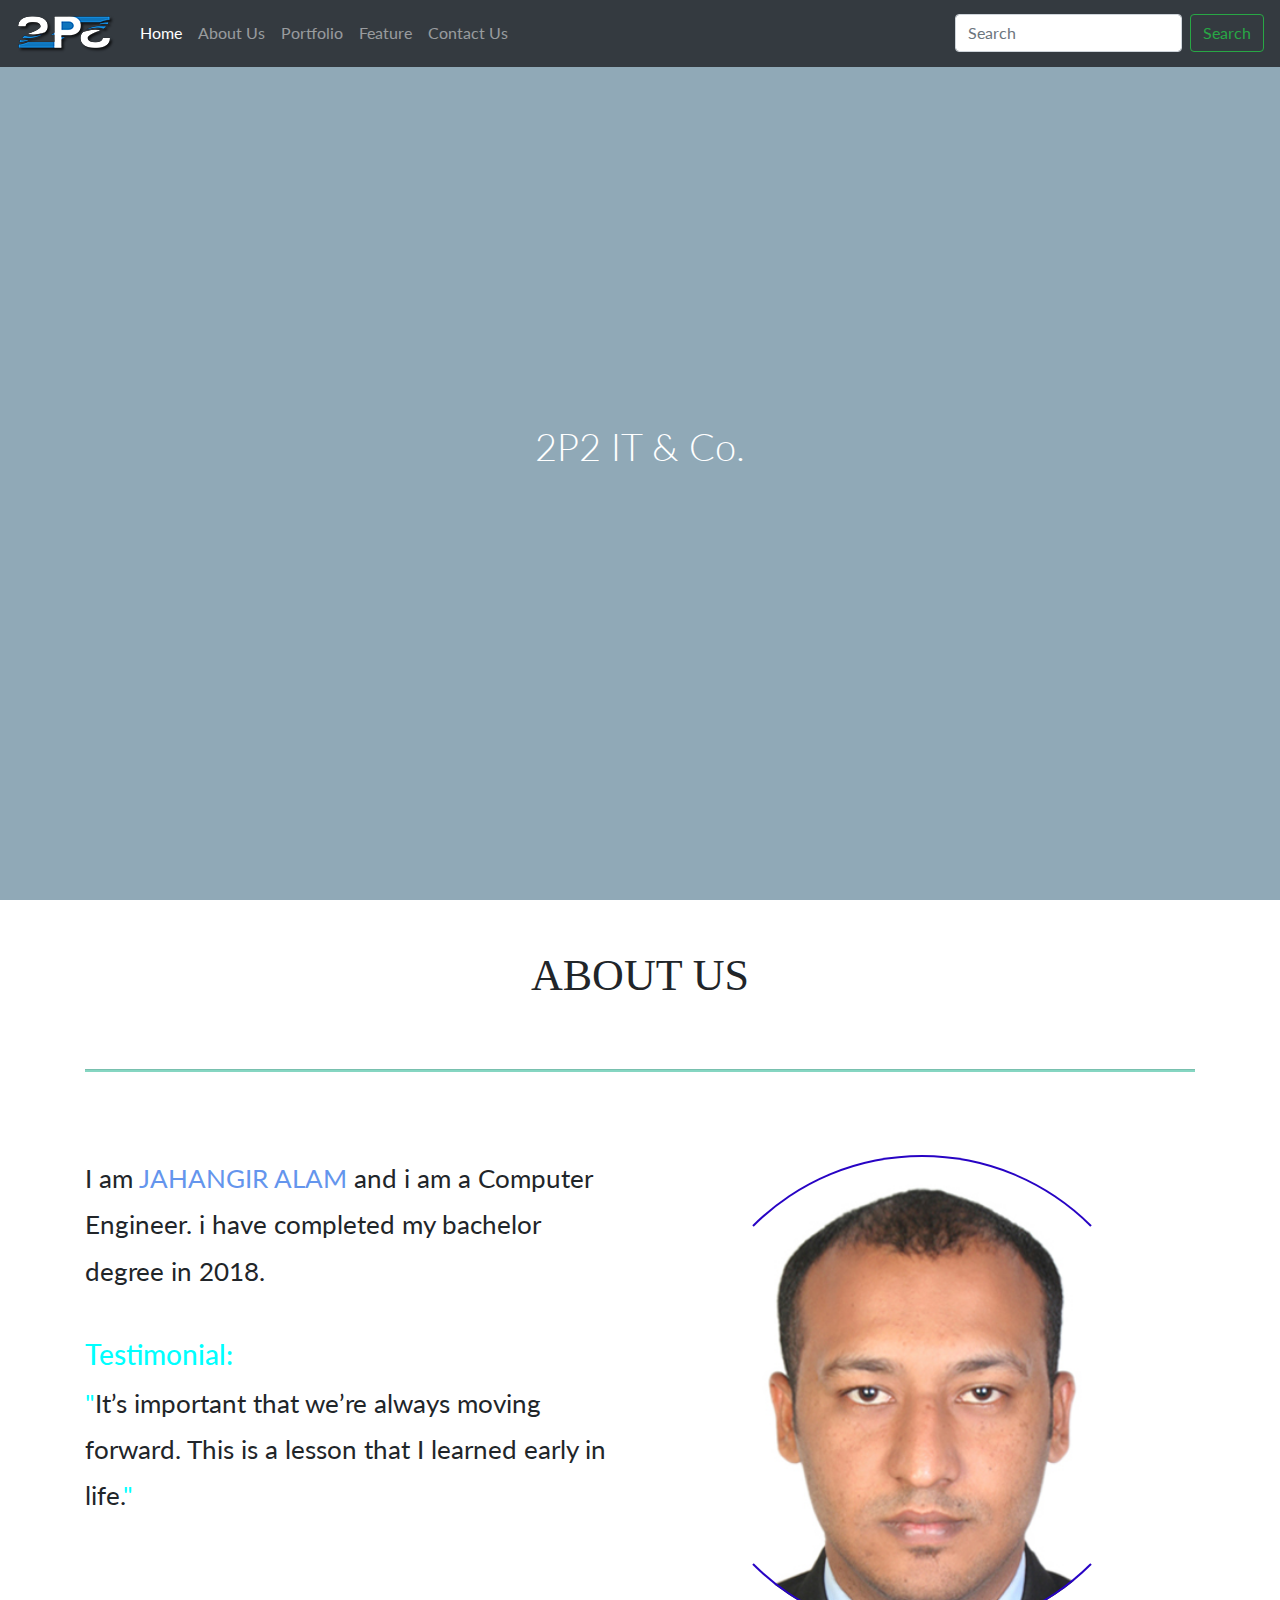
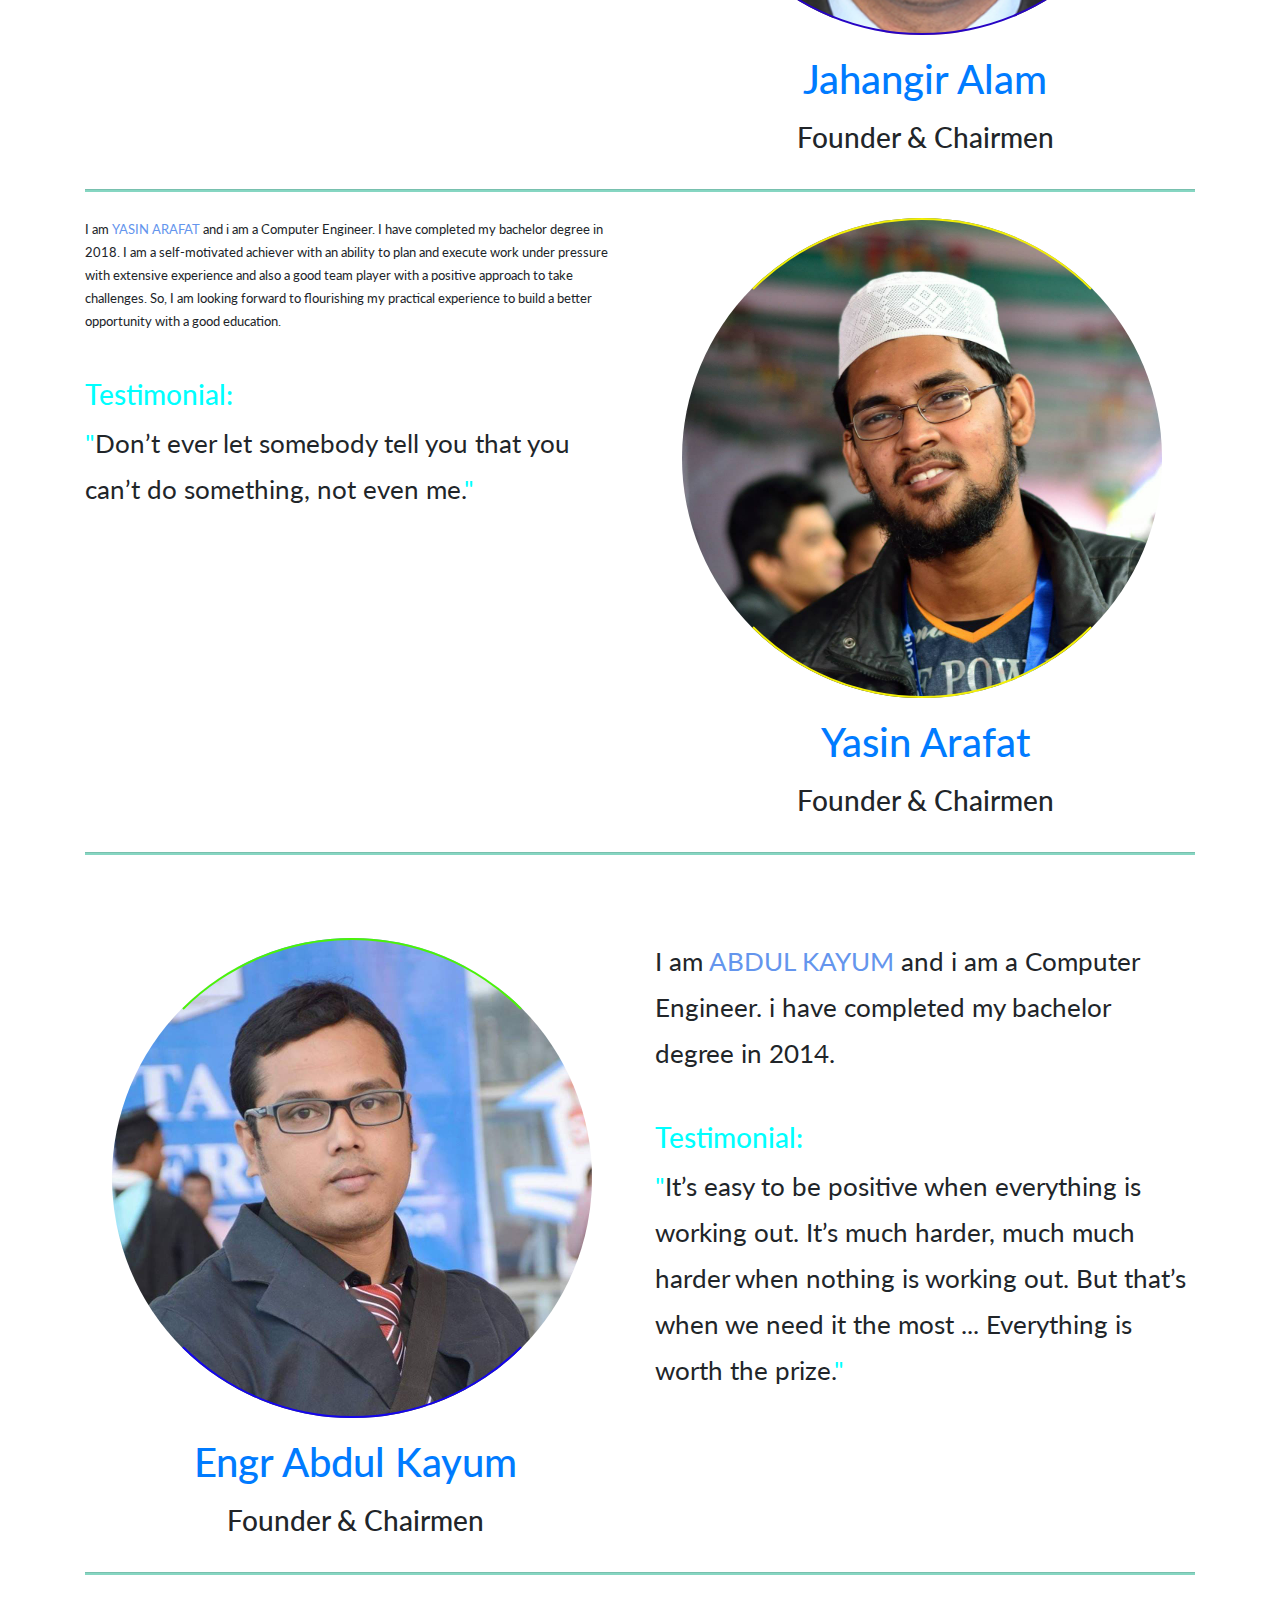
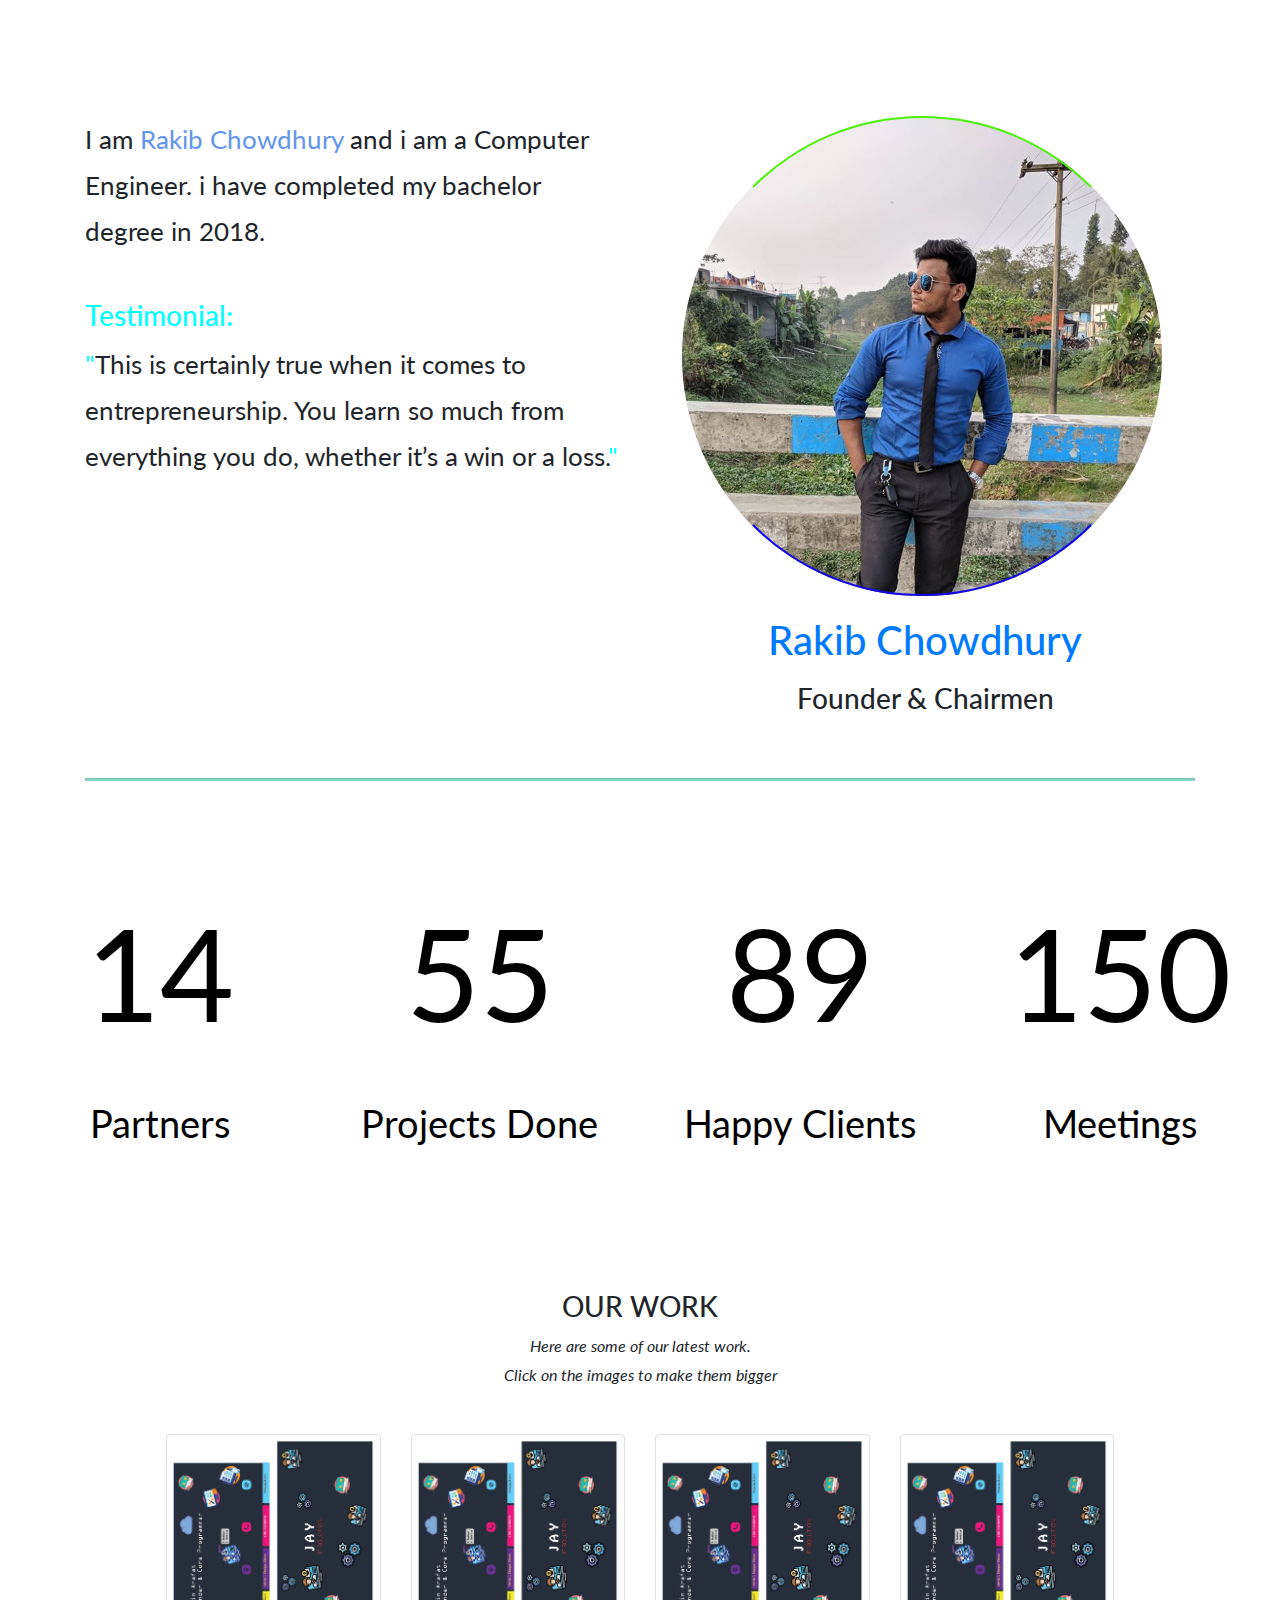
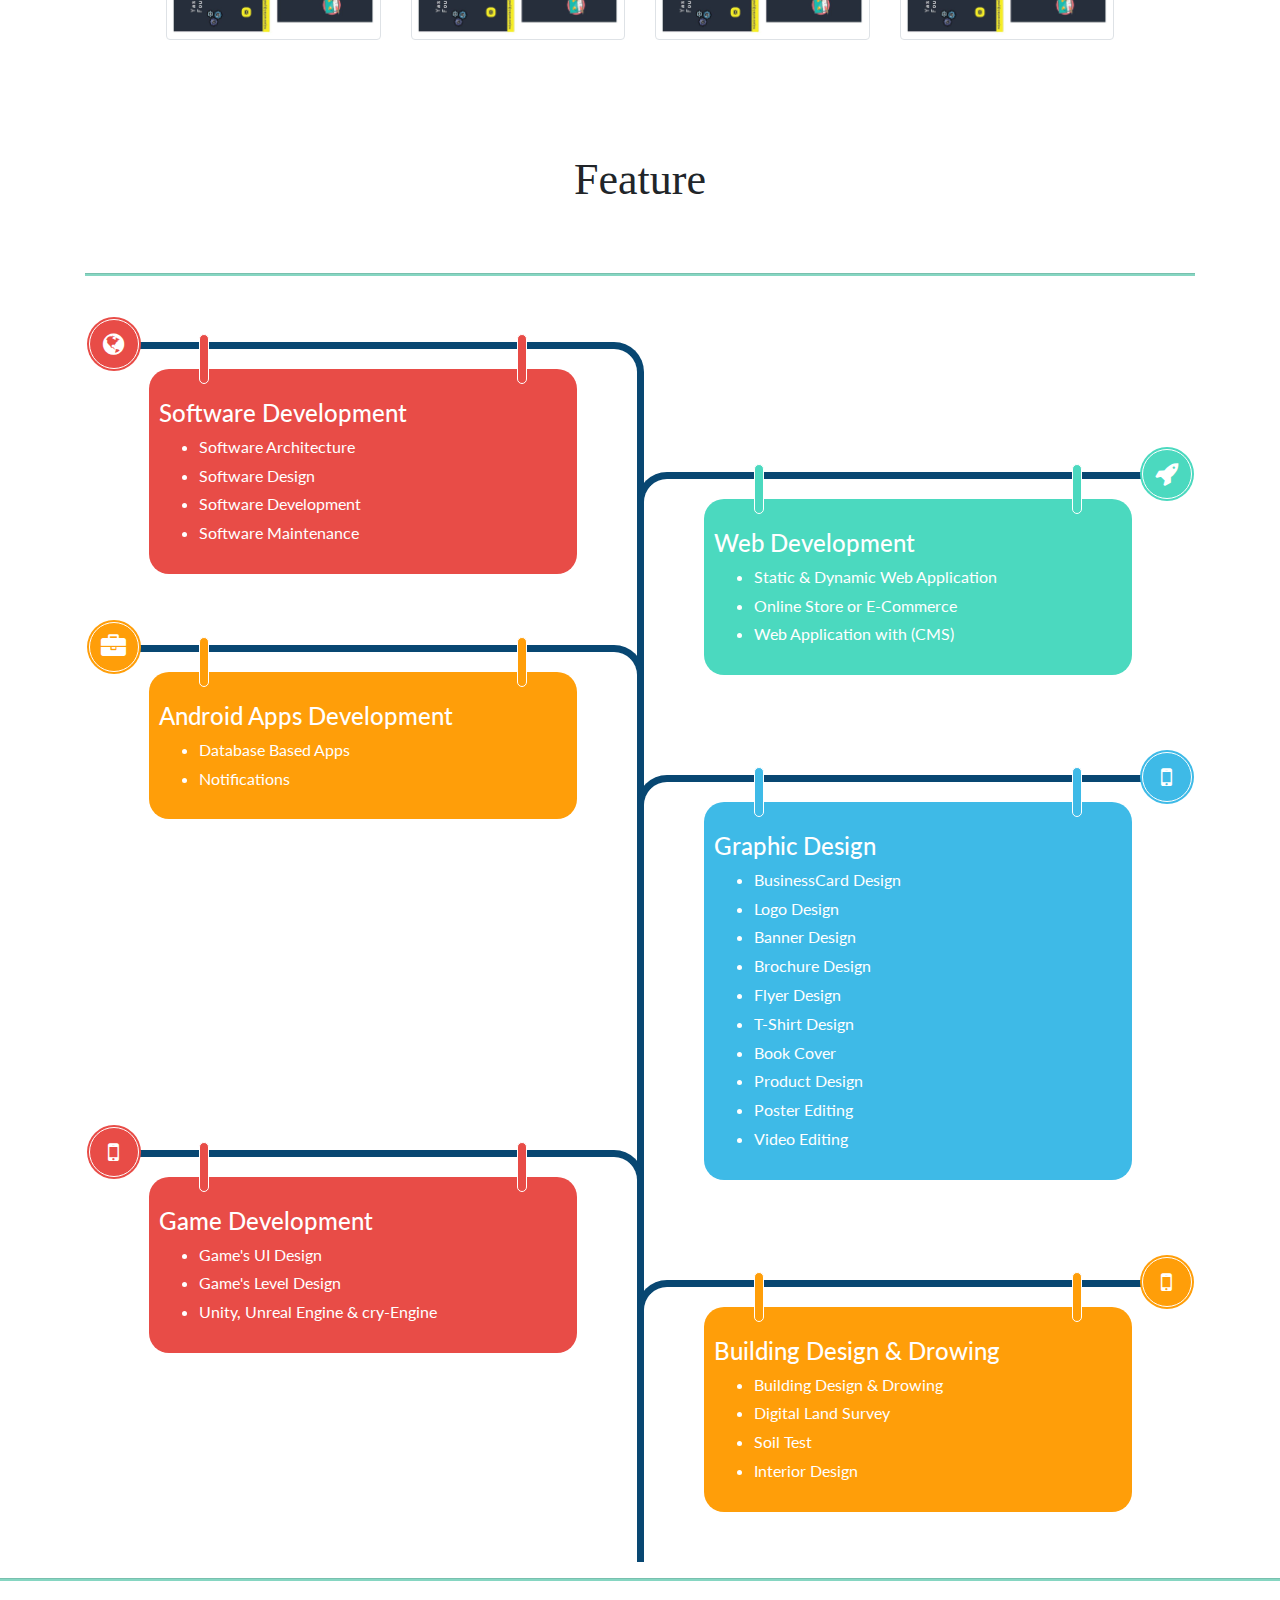
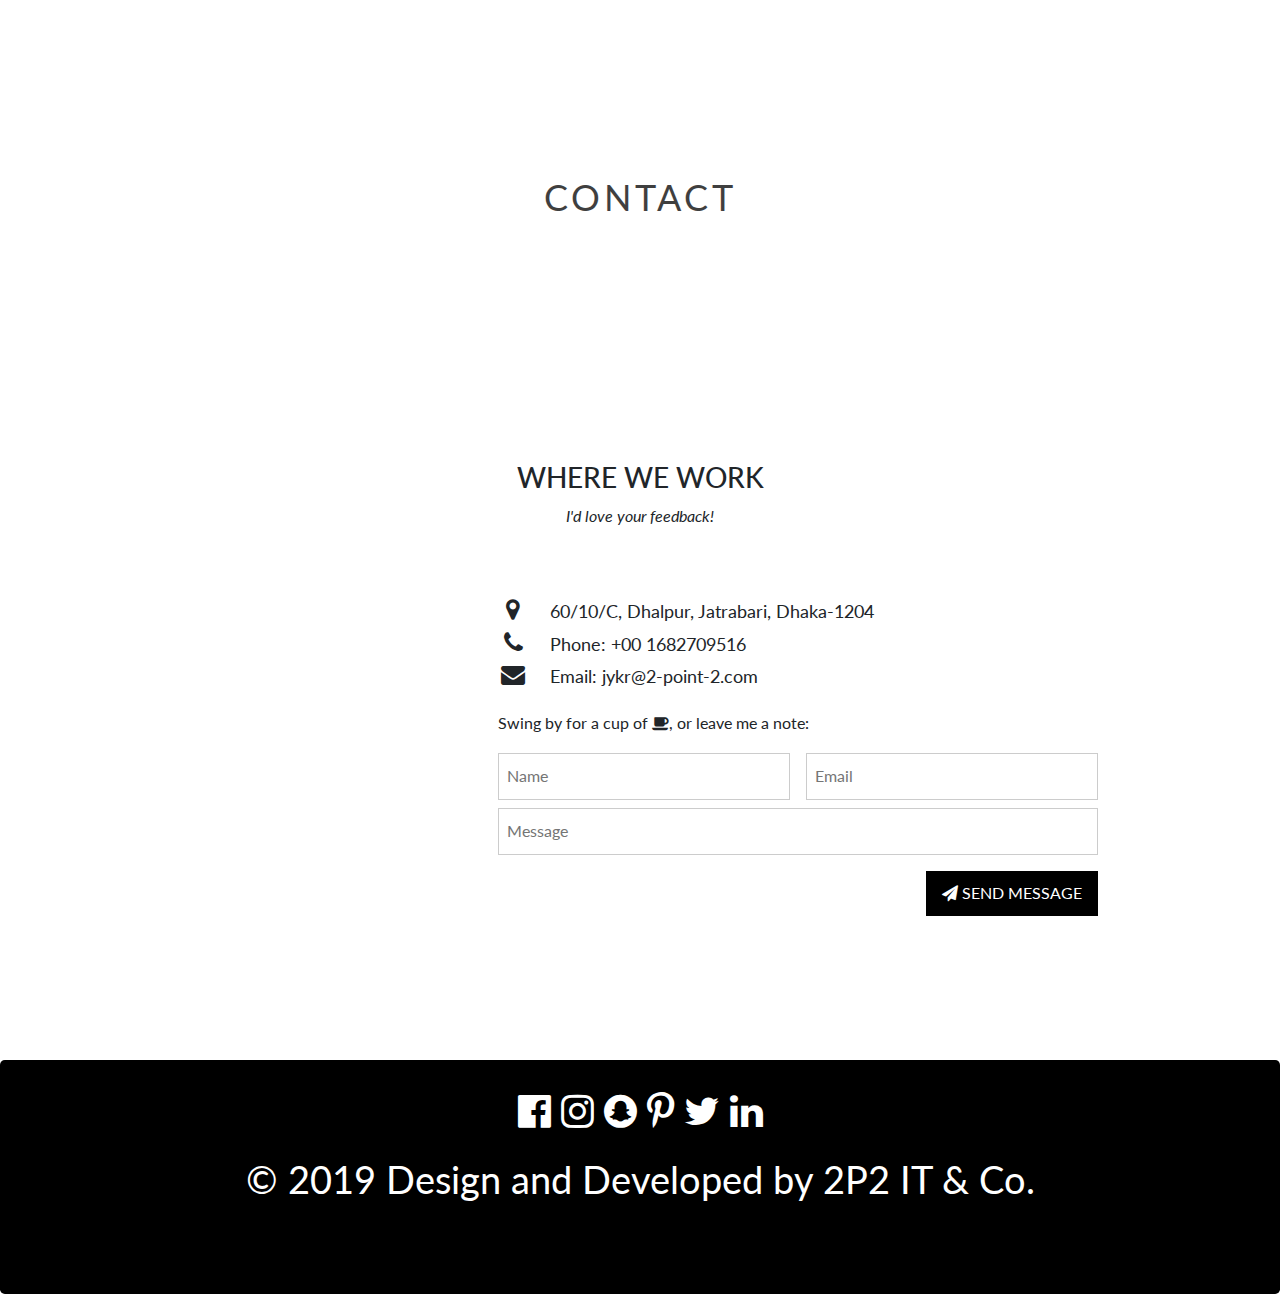
==== commit 22d51be3: "updated" ====
--- a/2p2website/p2p.html
+++ b/2p2website/p2p.html
@@ -98,46 +98,22 @@
 
   <hr>
 
-
-  <br>
-
-  <br>
-    <!--jahangir's content start-->
+  <br>
+  <br>
+
+  <!--jahangir's content start-->
 
   <div class="row" style="padding: 10px 0px;">
     <!-- Hide this text on small devices -->
     <div class="col-md-6">
-      <h2 class="text-center" style="padding-top:20px;">I'm really good at:</h2>
-  
-      <!-- progressbar1-->
-      <div style="padding-top: 30px;">
-        <div class=""><i class="fa fa-laptop"></i>Web Design</div>
-        <div style="padding-left:80%">95%</div>
-        <div class="progress clr" style="height:1px">
-          <div class="progress-bar" style="width:85%;height:1px"></div>
-        </div>
-      </div>
-      <!--End progressbar1-->
+
+      <!--<h2 class="text-center" style="padding-top:20px;">I'm really good at:</h2>-->
+      <p style="font-size:2vw;">I am <span style="color:cornflowerblue">JAHANGIR ALAM</span> and i am a Computer Engineer. i have completed my bachelor degree in 2018.
+
+      </p>
       <br>
-        <!-- progressbar2-->
-        <div>
-          <div class=""><i class="fa fa-laptop"></i>PHP</div>
-          <div style="padding-left:70%">90%</div>
-          <div class="progress clr" style="height:1px">
-            <div class="progress-bar" style="width:80%;height:1px"></div>
-          </div>
-        </div>
-        <!--End progressbar2-->
-        <br>
-          <!-- progressbar3-->
-      <div>
-        <div class=""><i class="fa fa-laptop"></i>Laravel</div>
-        <div style="padding-left:40%">40%</div>
-        <div class="progress clr" style="height:1px">
-          <div class="progress-bar" style="width:40%;height:1px"></div>
-        </div>
-      </div>
-      <!--End progressbar3-->
+      <h3 style="color:cyan;">Testimonial: </h3>
+      <p style="font-size:2vw;"><span style="color:cyan;">"</span>It’s important that we’re always moving forward. This is a lesson that I learned early in life.<span style="color:cyan;">"</span></p>
     </div>
 <!--jahangir's content start-->
 
@@ -152,8 +128,7 @@
                 </div>
                 <div class="text-center">
                   <h1 class="title" style="padding:20px 0px 10px 0px;"><a class="Profile" href="https://www.facebook.com/jahangir01677">Jahangir Alam</a></h1>
-                  <h1>Founder and Chairman</h1>
-                  <h3>Web Engineer</h3>
+                  <h3>Founder & Chairmen</h3>
                 </div> 
             </div>
 
@@ -167,130 +142,32 @@
   <!--jahangir's content End-->
 
 
-  
-  <br>
-  <br>
-  
-
-    <br>
-    <br>
-
-
-<!--rakib's content start-->
-<div class="row" style="padding: 10px 0px;">
-<div class="col-md-6 state">
-  <div class="container__item landing-page-container">
-      <div class="content__wrapper">
-      
-          <div class="ellipses-containerrakib">
-              <div class=" ellipses__outer--thin"> </div>
-
-              <div class="ellipses ellipses__outer--thick"></div>
-          </div>
-          <div class="text-center">
-            <h1 class="title" style="padding:20px 0px 10px 0px;"><a class="Profile" href="https://www.facebook.com/jahangir01677">Rakib Chowdhury</a></h1>
-            <h1>Founder and Chairman</h1>
-            <h3> Graphics Designer & Web Engineer</h3>
-          </div> 
-      </div>
-
-  </div>
-</div>
-
-    <!-- Hide this text on small devices -->
-    <div class="col-md-6">
-      <h2 class="text-center" style="padding-top:20px;">I'm really good at:</h2>
-  
-      <!-- progressbar1-->
-      <div style="padding-top: 30px;">
-        <div class=""><i class="fa fa-laptop"></i>Web Design</div>
-        <div style="padding-left:80%">95%</div>
-        <div class="progress clr" style="height:1px">
-          <div class="progress-bar" style="width:85%;height:1px"></div>
-        </div>
-      </div>
-      <!--End progressbar1-->
-      <br>
-        <!-- progressbar2-->
-        <div>
-          <div class=""><i class="fa fa-laptop"></i>PHP</div>
-          <div style="padding-left:70%">90%</div>
-          <div class="progress clr" style="height:1px">
-            <div class="progress-bar" style="width:80%;height:1px"></div>
-          </div>
-        </div>
-        <!--End progressbar2-->
-        <br>
-          <!-- progressbar3-->
-      <div>
-        <div class=""><i class="fa fa-laptop"></i>Laravel</div>
-        <div style="padding-left:40%">40%</div>
-        <div class="progress clr" style="height:1px">
-          <div class="progress-bar" style="width:40%;height:1px"></div>
-        </div>
-      </div>
-      <!--End progressbar3-->
-    </div>
-
-
-    
-  
-  </div>
-
-  <br>
-  <hr>
-  <br>
-<!--rakib content End-->
 
   <div class="row" style="padding:10px 0px;">
     <!--Yasin's content start-->
+    <div class="col-md-6">
+
+      <!--<h2 class="text-center" style="padding-top:20px;">I'm really good at:</h2>-->
+      <p style="font-size:1vw;">I am <span style="color:cornflowerblue">YASIN ARAFAT</span> and i am a Computer Engineer. I have completed my bachelor degree in 2018.
+         I am a self-motivated achiever with an ability to plan and execute work under pressure with extensive experience and
+         also a good team player with a positive approach to take challenges. So, I am looking forward to flourishing my practical experience to build a better opportunity with a good education.
+      </p>
+      <br>
+      <h3 style="color:cyan;">Testimonial: </h3>
+      <p style="font-size:2vw;"><span style="color:cyan;">"</span>Don’t ever let somebody tell you that you can’t do something, not even me.<span style="color:cyan;">"</span></p>
+    </div>
+
+          
         <div class="col-md-6">
-    
-            <h2 class="text-center" style="padding-top:30px;">I'm really good at:</h2>
-           <!-- progressbar1-->
-           <div style="padding-top: 50px;">
-              <div class=""><i class="fa fa-building"></i>DOT NET</div>
-              <div style="width:80%; text-align: right">85%</div>
-              <div class="progress clr" style="height:1px">
-                <div class="progress-bar" style="width:85%;height:1px"></div>
-              </div>
-            </div>
-            <!--End progressbar1-->
-            <br>
-              <!-- progressbar2-->
-              <div>
-                <div class=""><i class="fa fa-laptop"></i>PHP</div>
-                <div style="width:70%; text-align: right">70%</div>
-                <div class="progress clr" style="height:1px">
-                  <div class="progress-bar" style="width:70%;height:1px"></div>
-                </div>
-              </div>
-              <!--End progressbar2-->
-              <br>
-                <!-- progressbar3-->
-            <div>
-              <div class=""><i class="fa fa-laptop"></i>ANDROID</div>
-              <div  style="width:90%; text-align: right">90%</div>
-              <div class="progress clr" style="height:1px">
-                <div class="progress-bar" style="width:90%;height:1px"></div>
-              </div>
-            </div>
-            <!--End progressbar3-->
-          </div>
-
-          
-        <div class="col-md-6 rev">
           <div class="container__item landing-page-container">
               <div class="content__wrapper">
                   <div class="ellipses-containeryasin">
                       <div class=" ellipses__outer--thin"> </div>
-  
                       <div class="ellipses ellipses__outer--thickyasin"></div>
                   </div>
                   <div class="text-center">
                     <h1 class="title" style="padding:20px 0px 10px 0px;"><a class="Profile" href="https://www.facebook.com/md.arafat.33">Yasin Arafat</a></h1>
-                    <h1>Founder and Chairman</h1>
-                    <h3>Computer Engineer</h3>
+                    <h3>Founder & Chairmen</h3>
                   </div> 
               </div>
           </div>
@@ -301,6 +178,92 @@
         <br>
         <br>
          <!--yasin's content end-->
+
+
+  <div class="row" style="padding:10px 0px;">
+    <!--kayum's content start-->
+    
+        <div class="col-md-6">
+            <div class="container__item landing-page-container">
+                <div class="content__wrapper">
+                    <div class="ellipses-containerkay">
+                        <div class=" ellipses__outer--thin"> </div>
+                        <div class="ellipses ellipses__outer--thick"></div>
+                    </div>
+                    <div class="text-center">
+                      <h1 class="title" style="padding:20px 0px 10px 0px;"><a class="Profile" href="https://www.facebook.com/abdul.k.lita">Engr Abdul Kayum</a></h1>
+                      <h3>Founder & Chairmen </h3>
+                    </div> 
+                </div>
+            </div>
+          </div>
+    
+          <div class="col-md-6">
+            <!--<h2 class="text-center" style="padding-top:20px;">I'm really good at:</h2>-->
+            <p style="font-size:2vw;">I am <span style="color:cornflowerblue">ABDUL KAYUM </span> and i am a Computer Engineer. i have completed my bachelor degree in 2014.
+      
+            </p>
+            <br>
+            <h3 style="color:cyan;">Testimonial: </h3>
+            <p style="font-size:2vw;"><span style="color:cyan;">"</span>It’s easy to be positive when everything is working out. It’s much harder, much much harder when nothing is working out. But that’s when we need it the most ... Everything is worth the prize.<span style="color:cyan;">"</span></p>
+          </div>
+        </div>
+        <hr>
+    <!--Kayum's cntent End-->
+ 
+    
+    
+
+  <br>
+  <br>
+  
+
+    <br>
+    <br>
+
+
+<!--rakib's content start-->
+<div class="row" style="padding: 10px 0px;">
+
+    <!-- Hide this text on small devices -->
+    <div class="col-md-6">
+
+      <!--<h2 class="text-center" style="padding-top:20px;">I'm really good at:</h2>-->
+      <p style="font-size:2vw;">I am <span style="color:cornflowerblue">Rakib Chowdhury</span> and i am a Computer Engineer. i have completed my bachelor degree in 2018.
+
+      </p>
+      <br>
+      <h3 style="color:cyan;">Testimonial: </h3>
+      <p style="font-size:2vw;"><span style="color:cyan;">"</span>This is certainly true when it comes to entrepreneurship. You learn so much from everything you do, whether it’s a win or a loss.<span style="color:cyan;">"</span></p>
+    </div>
+
+    <div class="col-md-6 rev">
+      <div class="container__item landing-page-container">
+          <div class="content__wrapper">
+              <div class="ellipses-containerrakib">
+                  <div class=" ellipses__outer--thin"> </div>
+                  <div class="ellipses ellipses__outer--thick"></div>
+              </div>
+              <div class="text-center">
+                <h1 class="title" style="padding:20px 0px 10px 0px;"><a class="Profile" href="https://www.facebook.com/jahangir01677">Rakib Chowdhury</a></h1>
+                <h3> Founder & Chairmen</h3>
+              </div> 
+          </div>
+    
+      </div>
+    </div>
+
+
+    
+  
+  </div>
+
+  <br>
+  <hr>
+  <br>
+<!--rakib content End-->
+
+
         
 
 
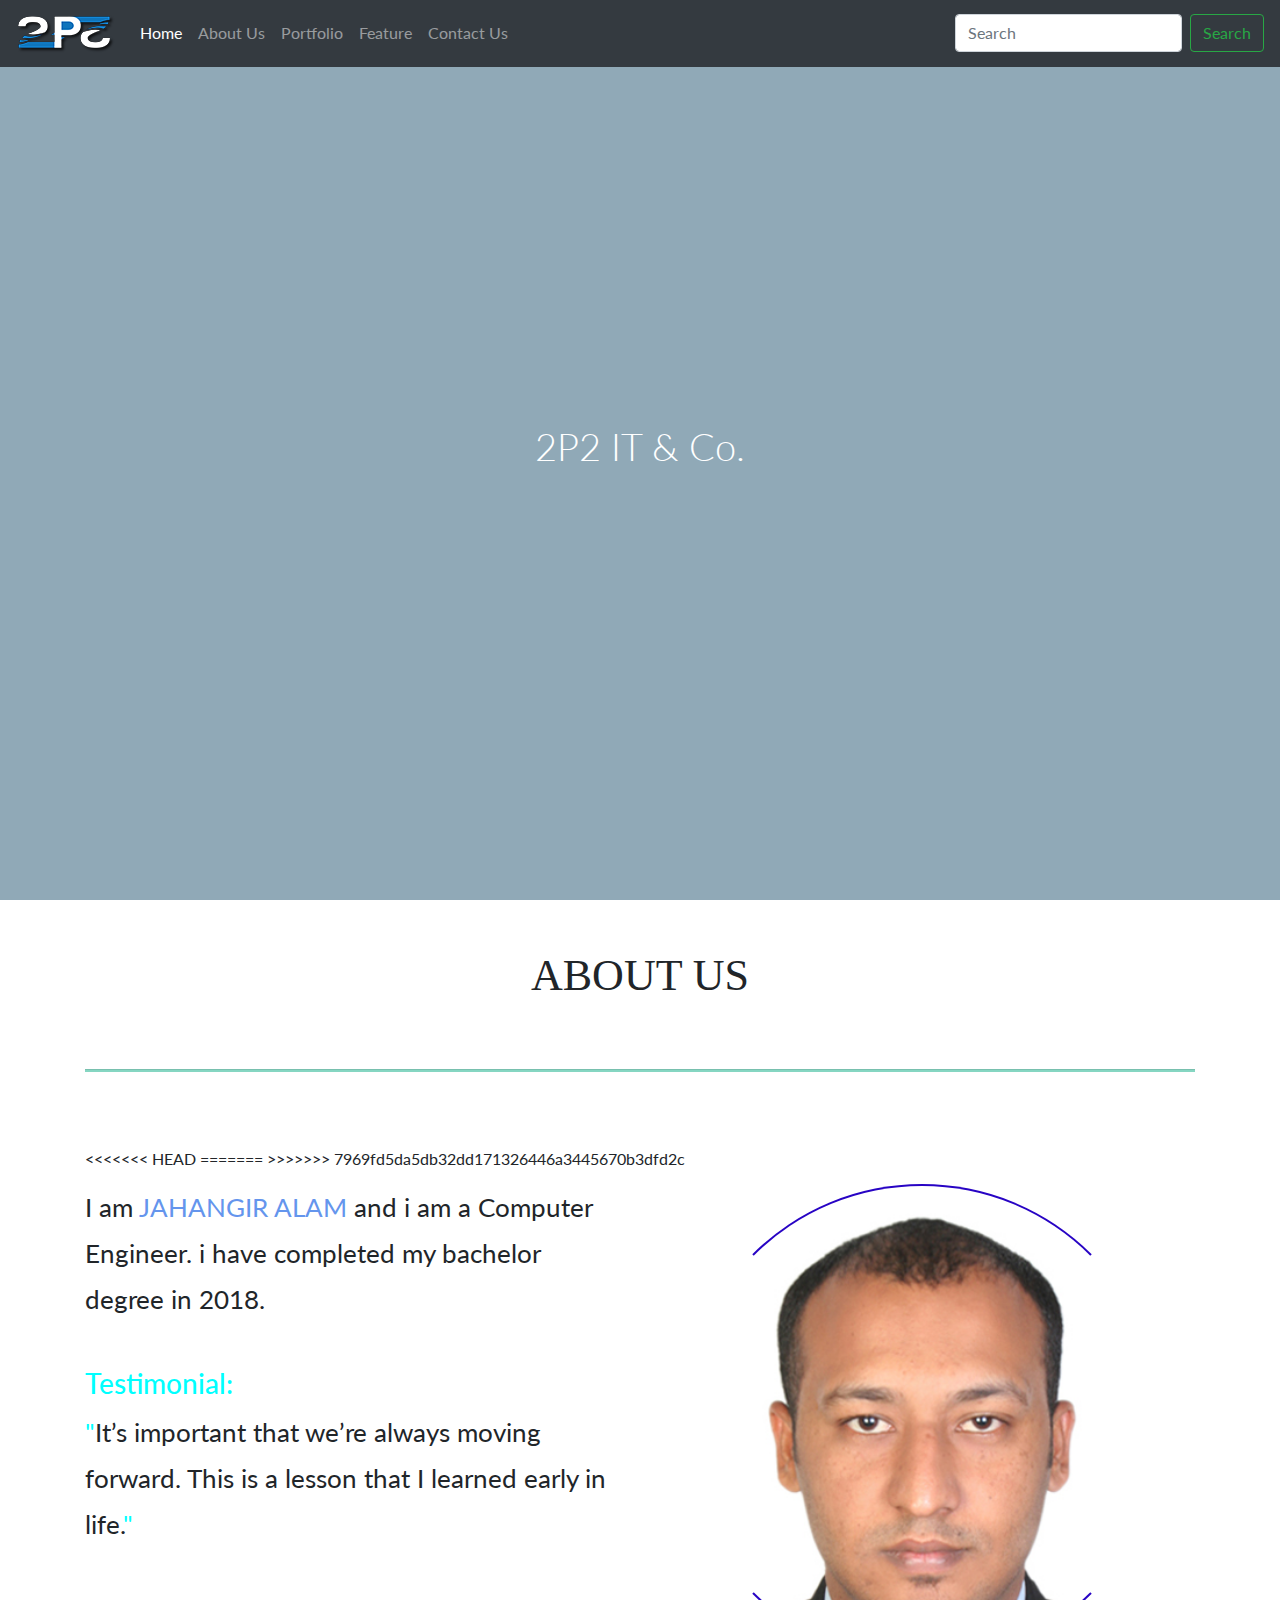
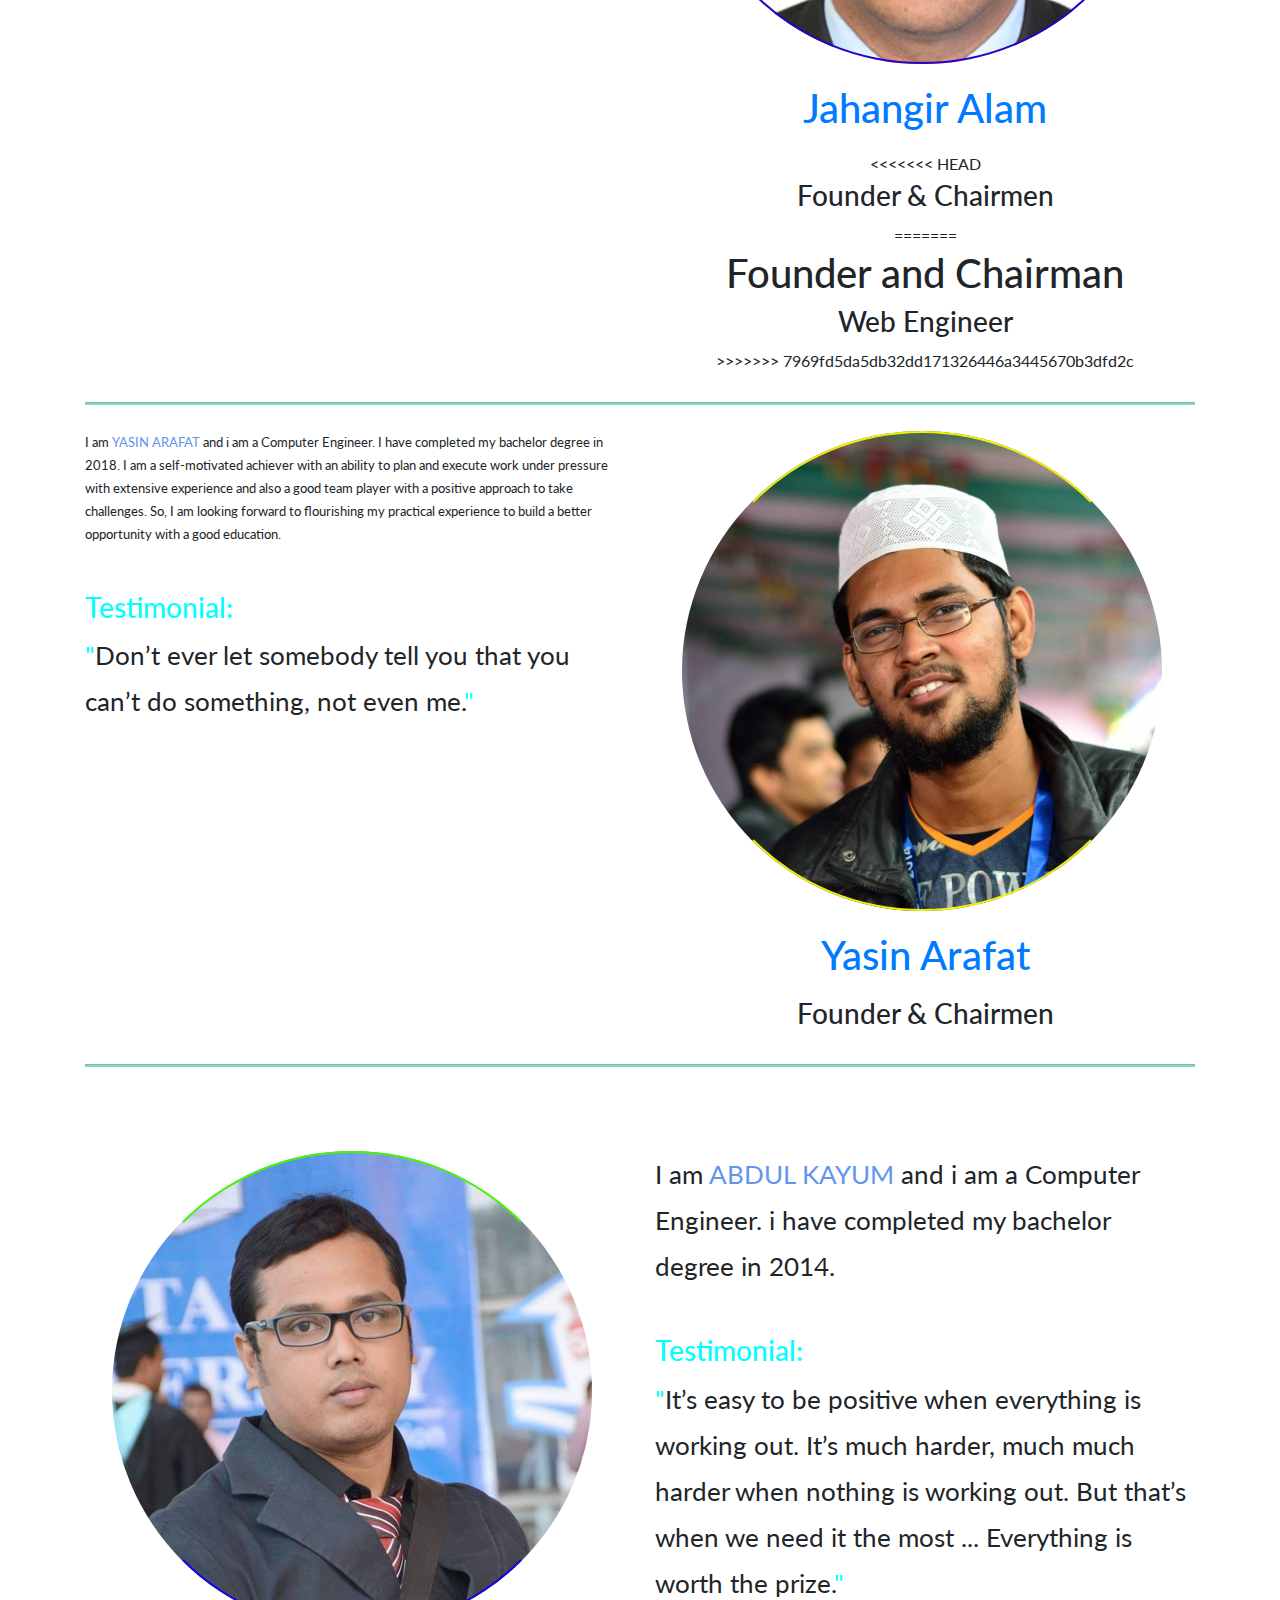
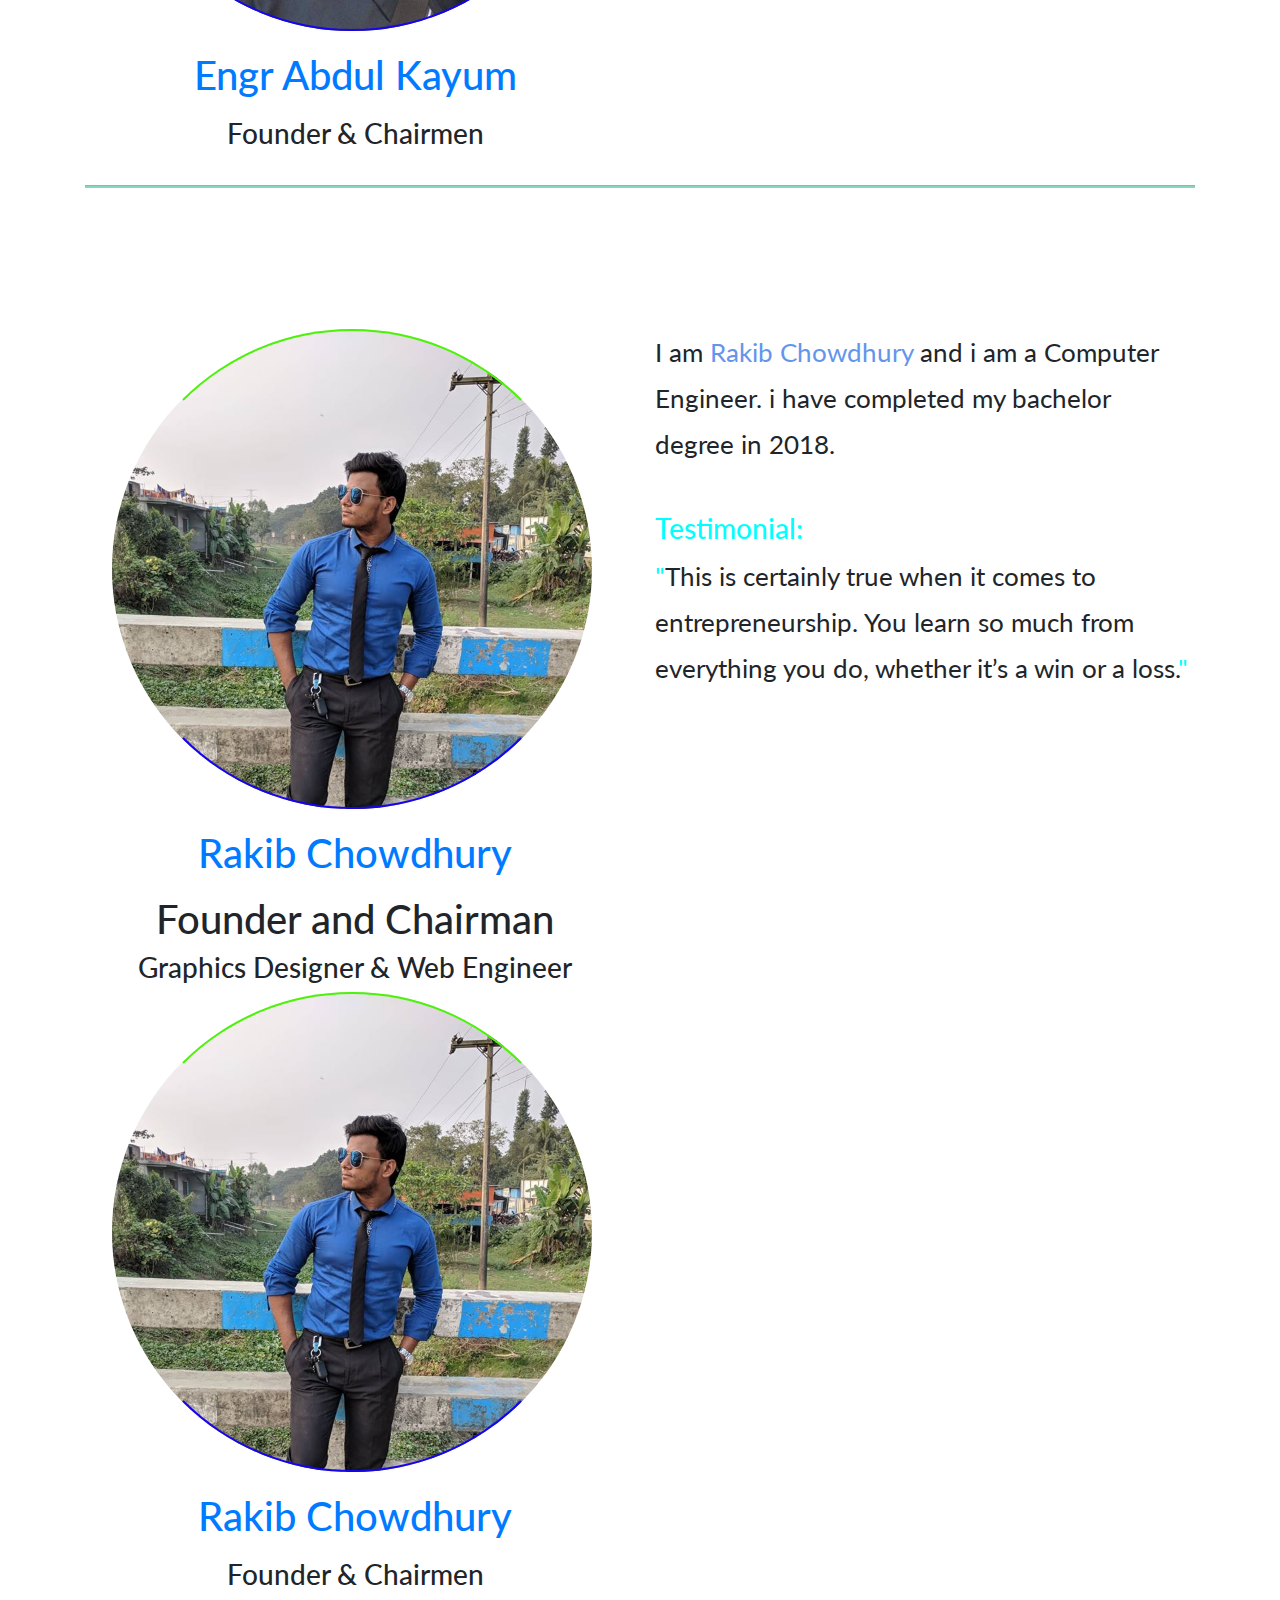
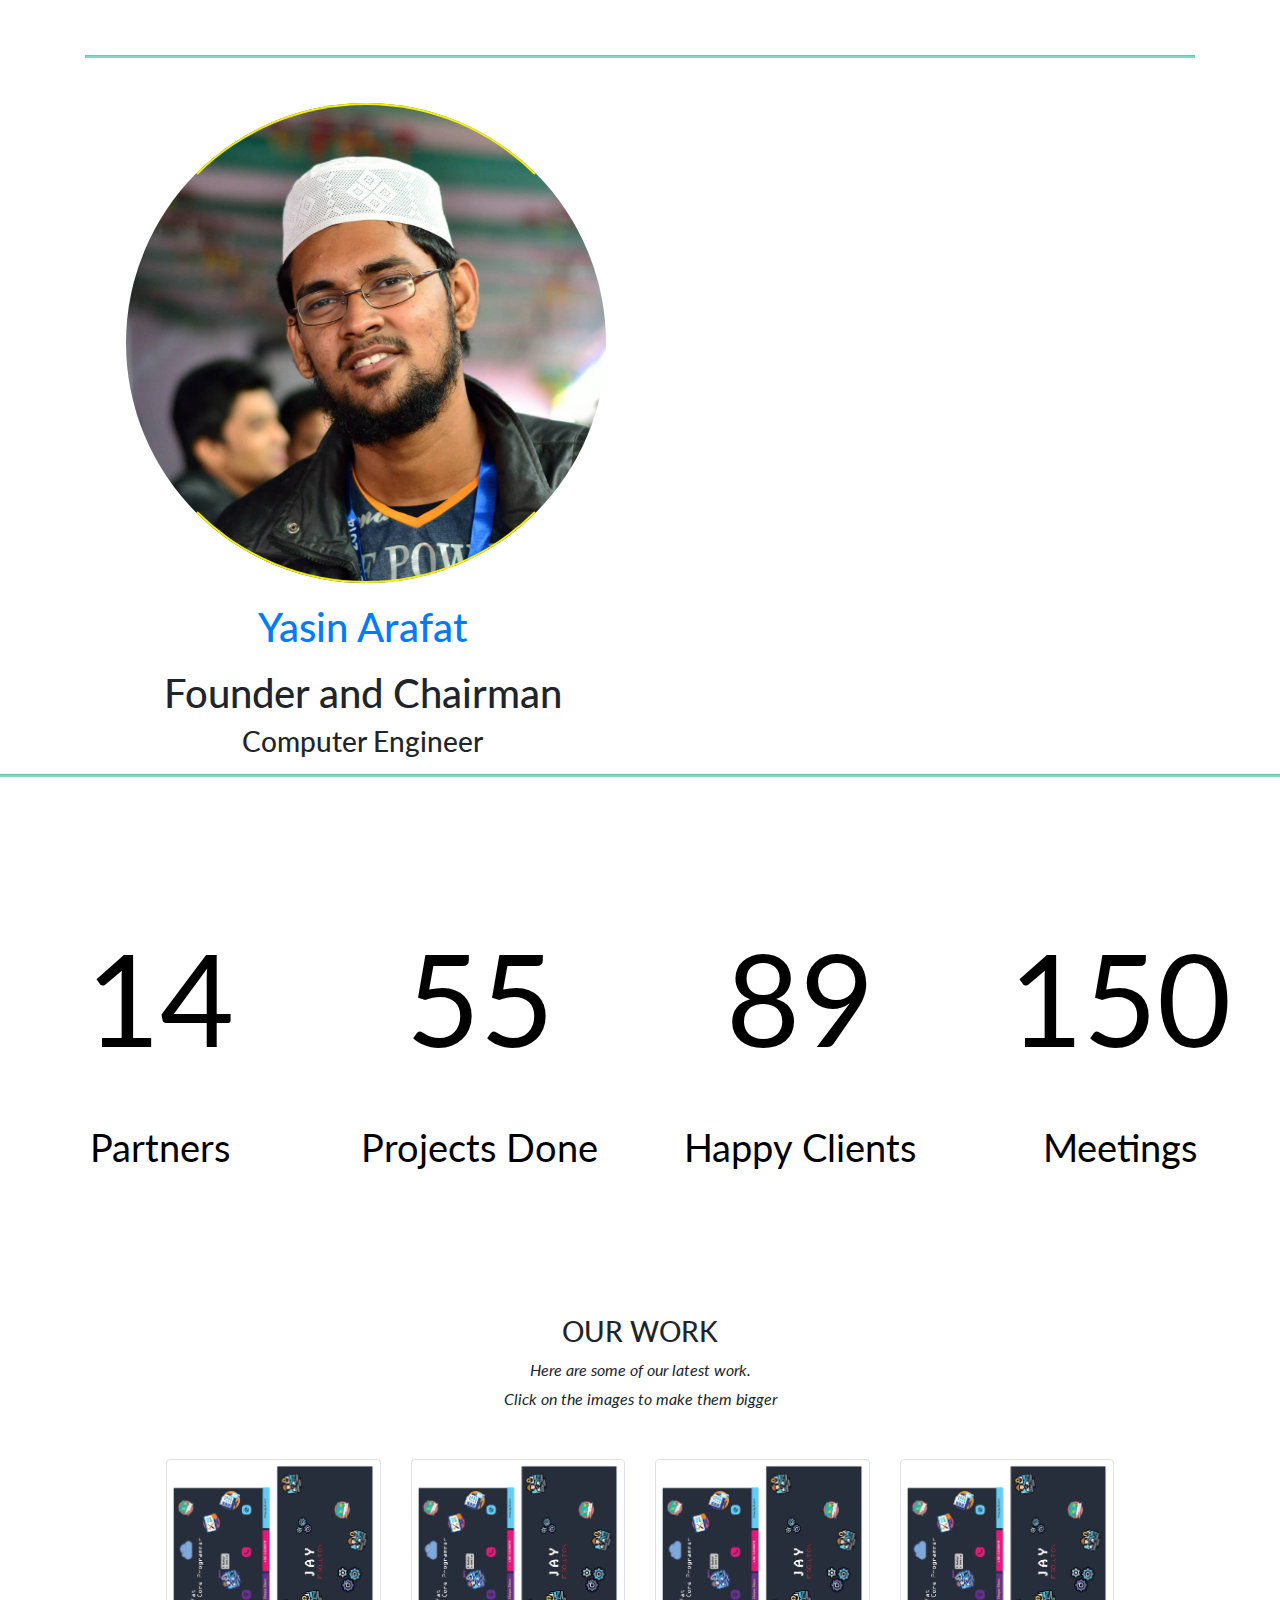
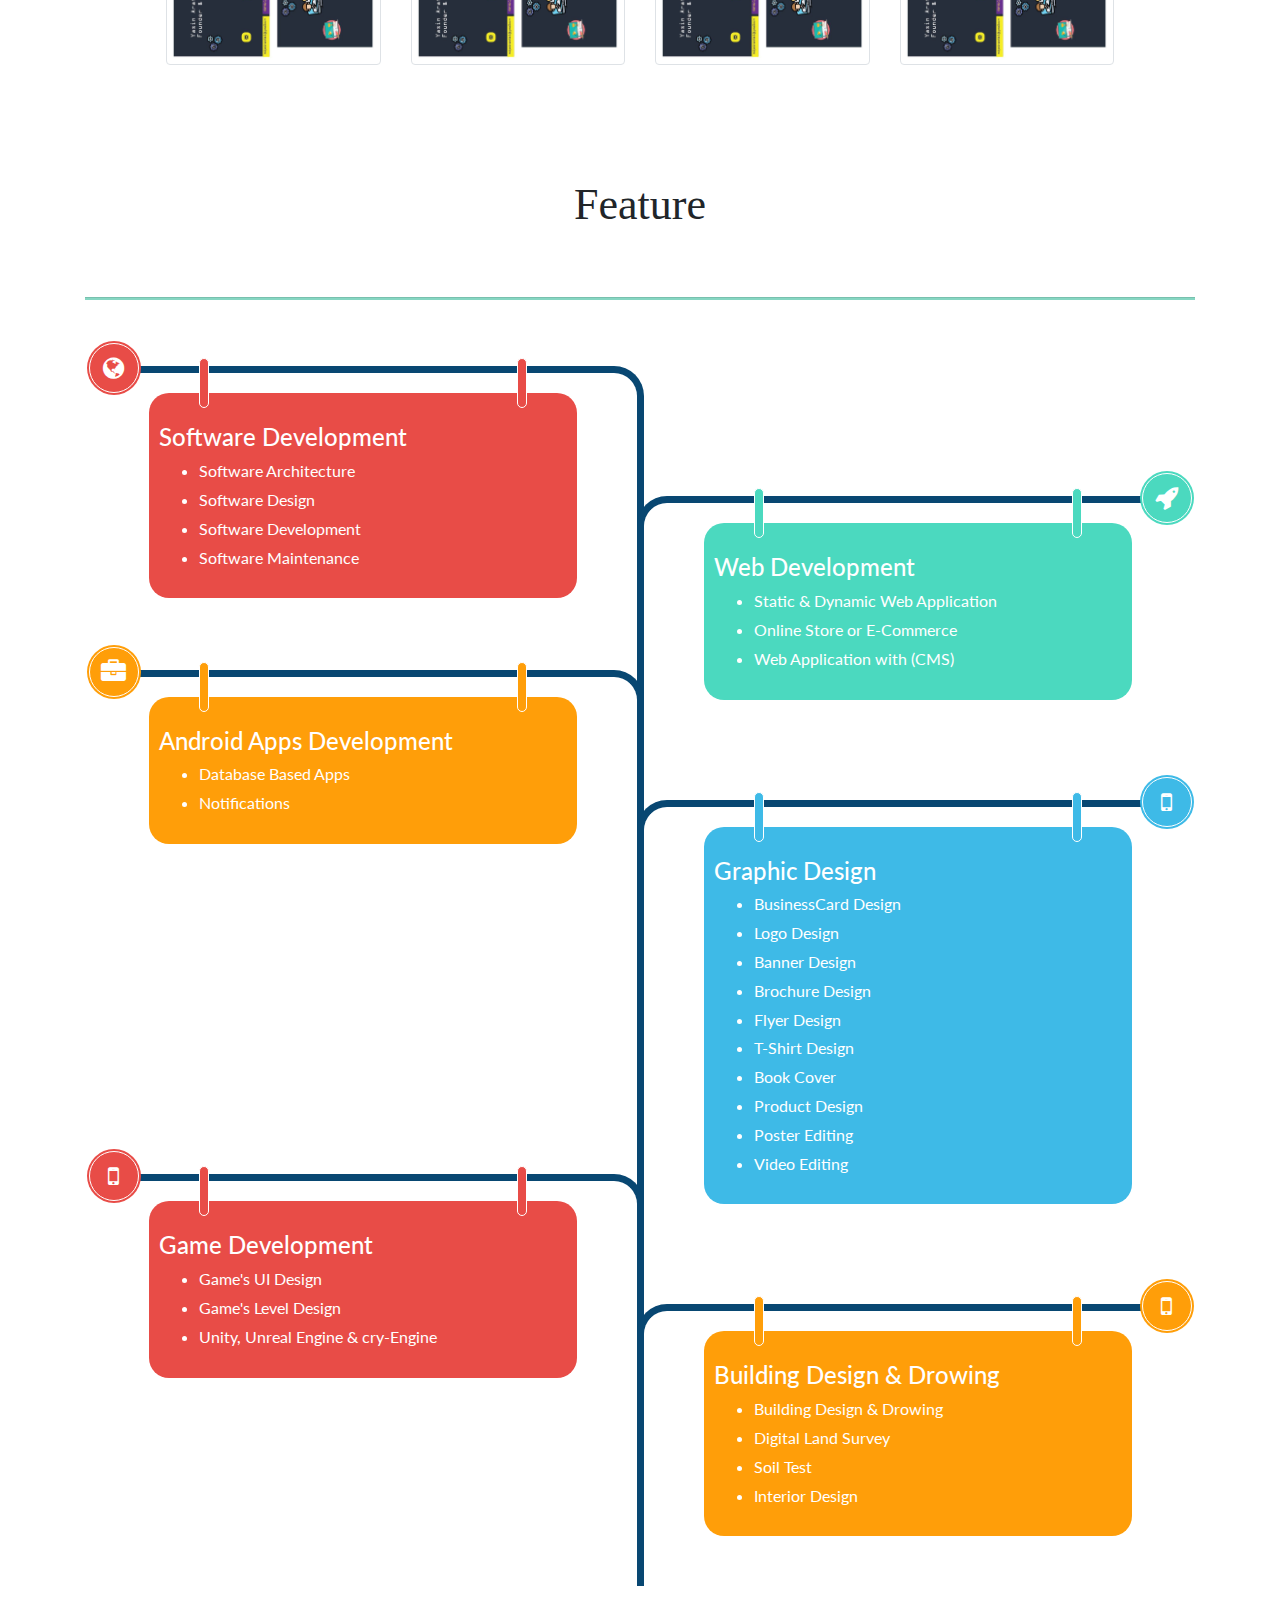
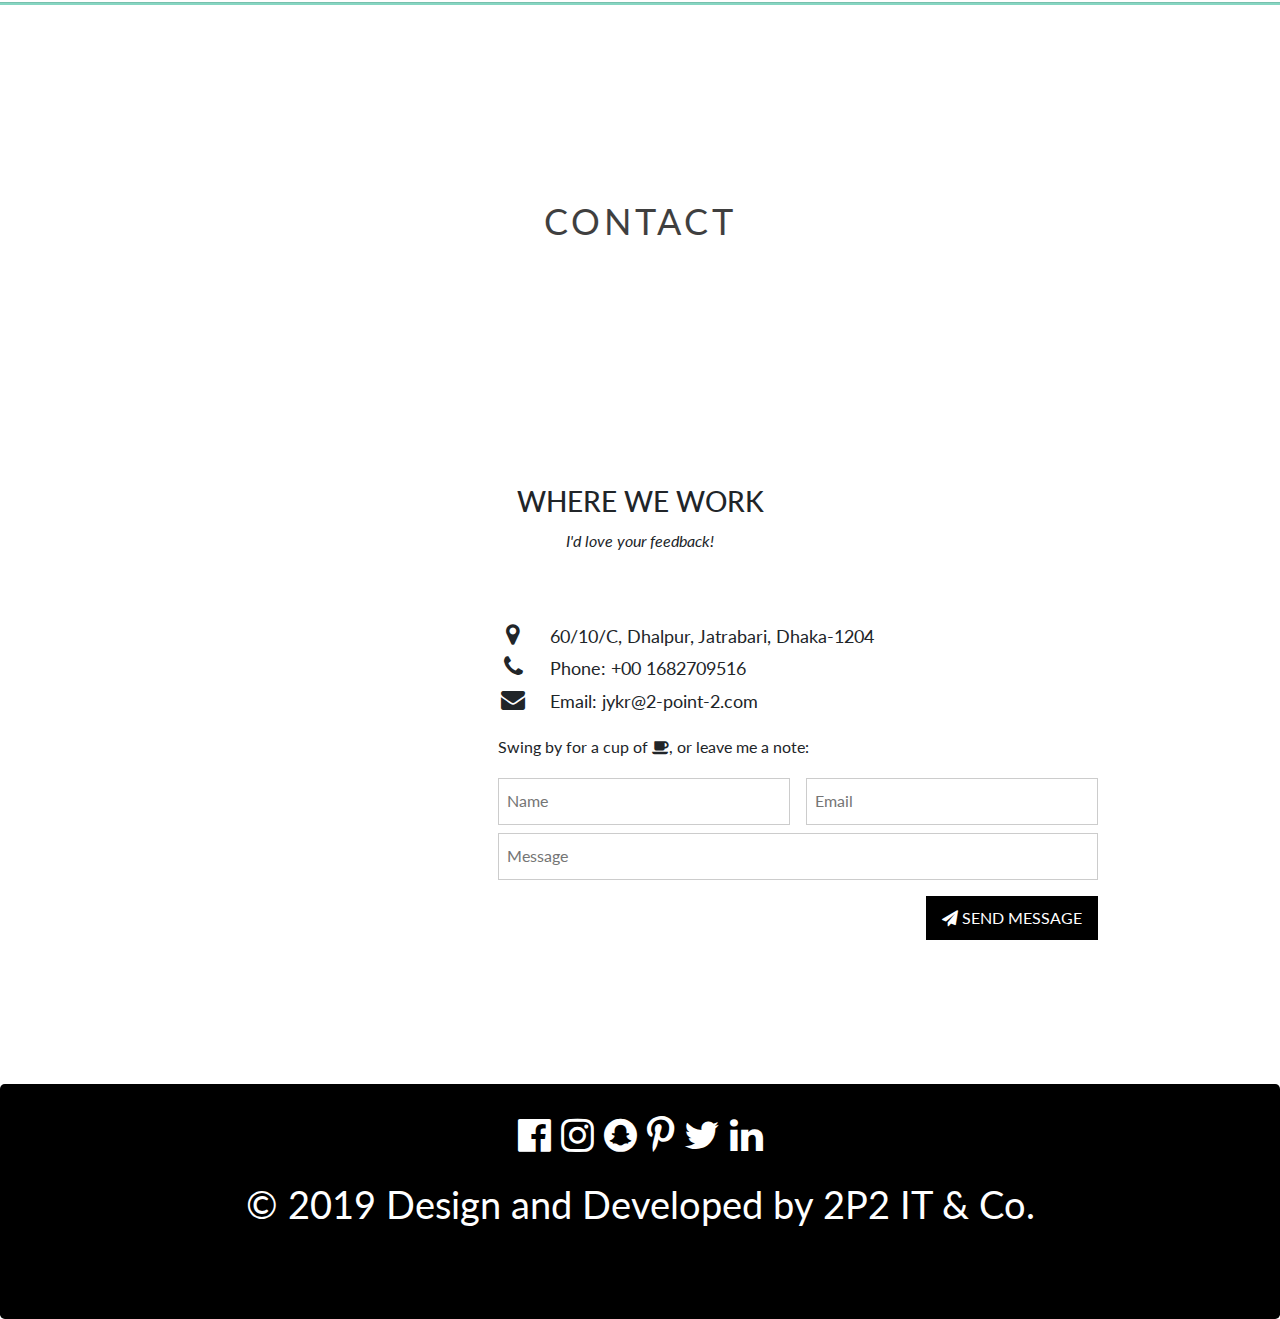
==== commit b57c0f47: "again" ====
--- a/2p2website/p2p.html
+++ b/2p2website/p2p.html
@@ -100,8 +100,12 @@
 
   <br>
   <br>
+<<<<<<< HEAD
 
   <!--jahangir's content start-->
+=======
+    <!--jahangir's content start-->
+>>>>>>> 7969fd5da5db32dd171326446a3445670b3dfd2c
 
   <div class="row" style="padding: 10px 0px;">
     <!-- Hide this text on small devices -->
@@ -128,7 +132,12 @@
                 </div>
                 <div class="text-center">
                   <h1 class="title" style="padding:20px 0px 10px 0px;"><a class="Profile" href="https://www.facebook.com/jahangir01677">Jahangir Alam</a></h1>
+<<<<<<< HEAD
                   <h3>Founder & Chairmen</h3>
+=======
+                  <h1>Founder and Chairman</h1>
+                  <h3>Web Engineer</h3>
+>>>>>>> 7969fd5da5db32dd171326446a3445670b3dfd2c
                 </div> 
             </div>
 
@@ -224,6 +233,25 @@
 
 <!--rakib's content start-->
 <div class="row" style="padding: 10px 0px;">
+<div class="col-md-6 state">
+  <div class="container__item landing-page-container">
+      <div class="content__wrapper">
+      
+          <div class="ellipses-containerrakib">
+              <div class=" ellipses__outer--thin"> </div>
+
+              <div class="ellipses ellipses__outer--thick"></div>
+          </div>
+          <div class="text-center">
+            <h1 class="title" style="padding:20px 0px 10px 0px;"><a class="Profile" href="https://www.facebook.com/jahangir01677">Rakib Chowdhury</a></h1>
+            <h1>Founder and Chairman</h1>
+            <h3> Graphics Designer & Web Engineer</h3>
+          </div> 
+      </div>
+
+  </div>
+</div>
+
 
     <!-- Hide this text on small devices -->
     <div class="col-md-6">
@@ -263,6 +291,30 @@
   <br>
 <!--rakib content End-->
 
+
+          
+        <div class="col-md-6 rev">
+          <div class="container__item landing-page-container">
+              <div class="content__wrapper">
+                  <div class="ellipses-containeryasin">
+                      <div class=" ellipses__outer--thin"> </div>
+  
+                      <div class="ellipses ellipses__outer--thickyasin"></div>
+                  </div>
+                  <div class="text-center">
+                    <h1 class="title" style="padding:20px 0px 10px 0px;"><a class="Profile" href="https://www.facebook.com/md.arafat.33">Yasin Arafat</a></h1>
+                    <h1>Founder and Chairman</h1>
+                    <h3>Computer Engineer</h3>
+                  </div> 
+              </div>
+          </div>
+        </div>
+  
+        </div>
+        <hr>
+        <br>
+        <br>
+         <!--yasin's content end-->
 
         
 
